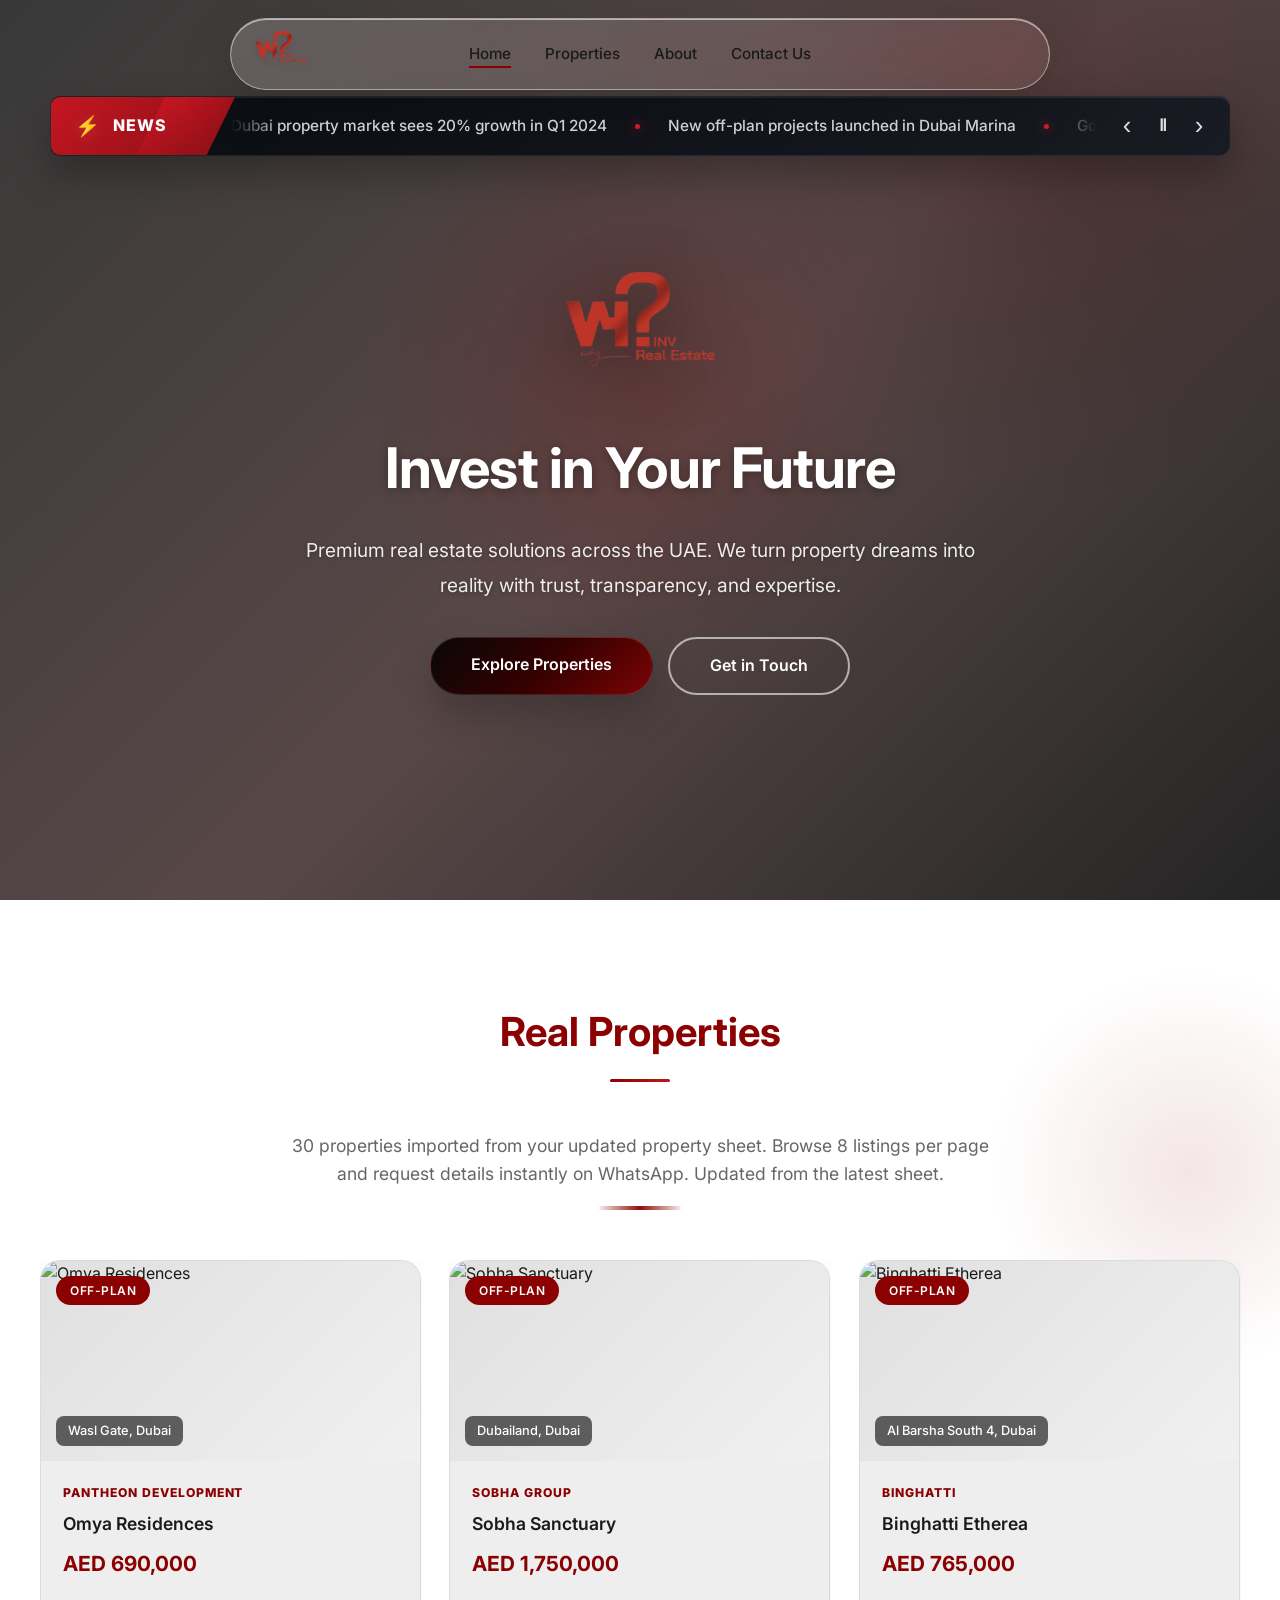
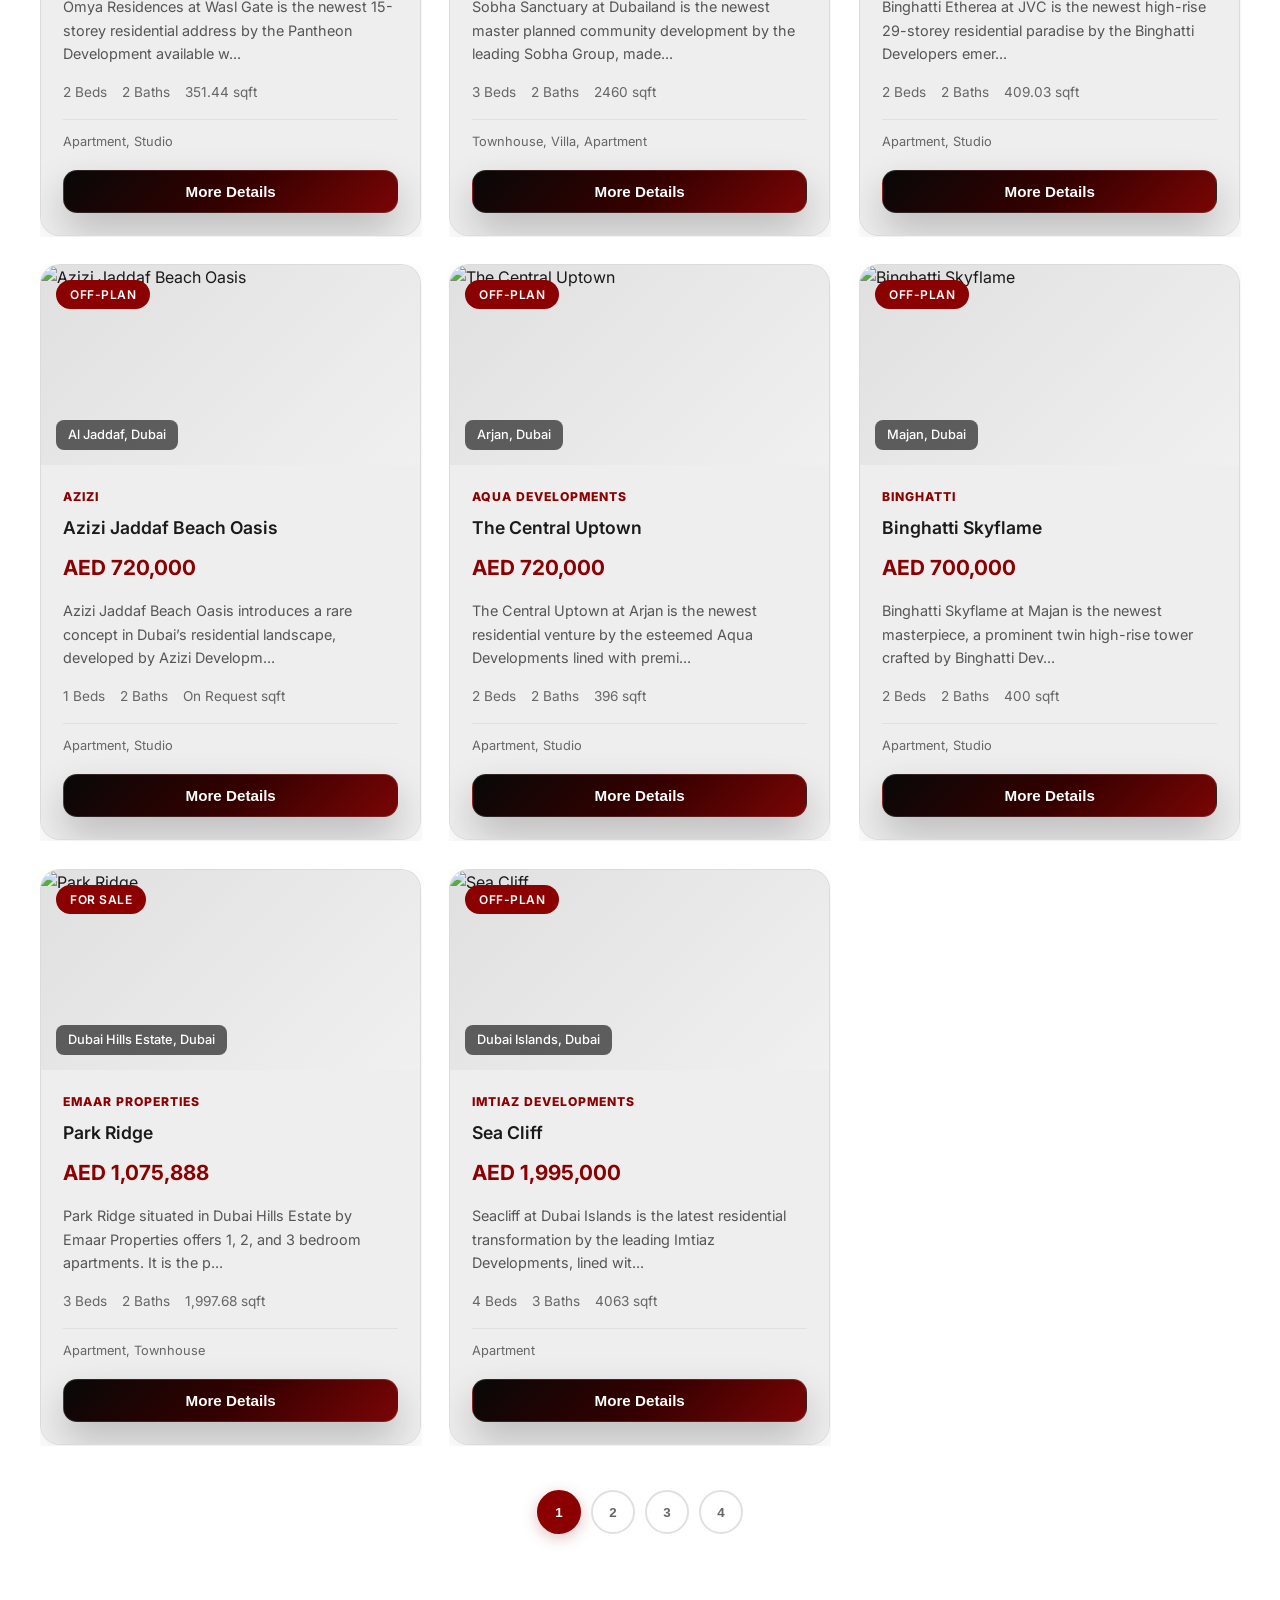
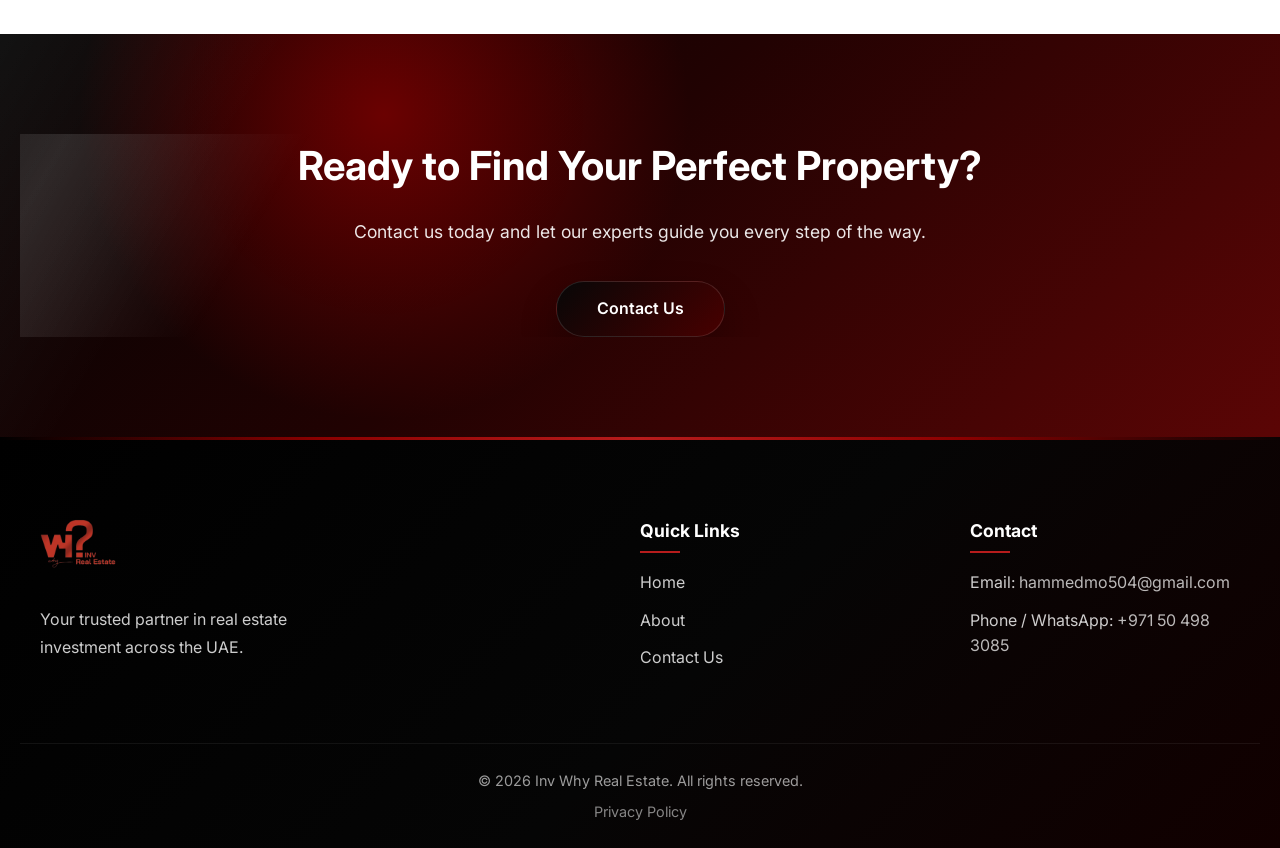
==== index.html @ f4a64eec "Add files via upload" ====
<!DOCTYPE html>
<html lang="en">
<head>
    <meta charset="UTF-8">
    <meta name="viewport" content="width=device-width, initial-scale=1.0">
    <title>Inv Why Real Estate | Home</title>
    <link rel="stylesheet" href="./style.css">
<link href="https://fonts.googleapis.com/css2?family=Inter:wght@300;400;500;600;700&display=swap" rel="stylesheet">
    <link rel="manifest" href="./manifest.json">
    <meta name="theme-color" content="#000000">
    <link rel="apple-touch-icon" href="./icon-192.png">
</head>
<body>
    <nav class="navbar">
        <div class="nav-container">
            <a href="./index.html" class="nav-logo">
                <img src="./logo.png" alt="Inv Why Real Estate Logo">
            </a>
            <ul class="nav-links">
                <li><a href="./index.html" class="active">Home</a></li>
                <li><a href="./index.html#offplan">Properties</a></li>
                <li><a href="./about.html">About</a></li>
                <li><a href="./contact.html">Contact Us</a></li>
            </ul>
            <div class="hamburger">
                <span></span>
                <span></span>
                <span></span>
            </div>
        </div>
    </nav>

    <div class="news-strip-wrap" aria-label="Dubai real estate news ticker">
        <div class="news-strip" data-news-strip>
            <div class="news-label">
                <span class="news-bolt" aria-hidden="true">⚡</span>
                <span>NEWS</span>
            </div>
            <div class="news-track-viewport">
                <div class="news-track" data-news-track>
                    <span>Dubai property market sees 20% growth in Q1 2024</span>
                    <span>New off-plan projects launched in Dubai Marina</span>
                    <span>Golden Visa updates announced by UAE government</span>
                    <span>Waterfront residences remain popular with investors</span>
                </div>
            </div>
            <div class="news-controls" aria-label="News ticker controls">
                <button type="button" class="news-control" data-news-prev aria-label="Previous news">‹</button>
                <button type="button" class="news-control" data-news-toggle aria-label="Pause news">Ⅱ</button>
                <button type="button" class="news-control" data-news-next aria-label="Next news">›</button>
            </div>
        </div>
    </div>

    <main>
        <!-- Hero with Background Image -->
        <section class="hero">
            <div class="hero-overlay"></div>
            <div class="hero-content home-reveal">
                <img src="./logo.png" alt="Inv Why Real Estate" class="hero-logo">
                <h1 class="hero-title-animated">Invest in Your Future</h1>
                <p class="hero-copy-animated">Premium real estate solutions across the UAE. We turn property dreams into reality with trust, transparency, and expertise.</p>
                <div class="hero-btns hero-btns-animated">
                    <a href="./index.html#offplan" class="btn-primary">Explore Properties</a>
                    <a href="./contact.html" class="btn-outline">Get in Touch</a>
                </div>
            </div>
        </section>

        <!-- Real Properties Section -->
        <section class="offplan" id="offplan">
            <div class="container">
                <div class="section-header home-reveal">
                    <h2 class="section-title">Real Properties</h2>
                    <p>30 properties imported from your updated property sheet. Browse 8 listings per page and request details instantly on WhatsApp.</p>
                </div>
                <div class="offplan-grid home-reveal" id="offplanGrid">
                    <!-- Generated by JS -->
                </div>
                <div class="property-pagination home-reveal" id="propertyPagination" aria-label="Property pagination"></div>
            </div>
        </section>

        <!-- CTA -->
        <section class="cta home-reveal">
            <div class="container">
                <h2>Ready to Find Your Perfect Property?</h2>
                <p>Contact us today and let our experts guide you every step of the way.</p>
                <a href="./contact.html" class="btn-primary">Contact Us</a>
            </div>
        </section>
    </main>

    <footer>
        <div class="footer-container">
            <div class="footer-brand">
                <img src="./logo.png" alt="Inv Why Real Estate" class="footer-logo">
                <p>Your trusted partner in real estate investment across the UAE.</p>
            </div>
            <div class="footer-links">
                <h4>Quick Links</h4>
                <ul>
                    <li><a href="./index.html">Home</a></li>
                    <li><a href="./about.html">About</a></li>
                    <li><a href="./contact.html">Contact Us</a></li>
                </ul>
            </div>
            <div class="footer-contact">
                <h4>Contact</h4>
                <p>Email: <a href="mailto:hammedmo504@gmail.com">hammedmo504@gmail.com</a></p>
                <p>Phone / WhatsApp: <a href="https://wa.me/971504983085" target="_blank">+971 50 498 3085</a></p>
            </div>
        </div>
        <div class="footer-bottom">
            <p>&copy; 2026 Inv Why Real Estate. All rights reserved.</p>
            <p class="footer-privacy"><a href="./privacy.html">Privacy Policy</a></p>
        </div>
    </footer>

    <script src="./script.js"></script>

<script>
  window.addEventListener("load", async () => {
    if ("serviceWorker" in navigator) {
      try {
        const reg = await navigator.serviceWorker.register("./service-worker.js");
        if (reg && reg.update) await reg.update();
      } catch (error) {
        console.warn("Service worker update failed:", error);
      }
    }
  });
</script>

</body>
</html>
---- style.css ----
/* ==================== RESET & BASE ==================== */
* {
    margin: 0;
    padding: 0;
    box-sizing: border-box;
}

:root {
    --dark-red: #8B0000;
    --deep-red: #4a0000;
    --light-red: #b71c1c;
    --white: #ffffff;
    --off-white: #f8f9fa;
    --black: #000000;
    --gray: #666666;
    --light-gray: #e0e0e0;
}

html {
    scroll-behavior: smooth;
}

body {
    font-family: 'Inter', -apple-system, BlinkMacSystemFont, 'Segoe UI', Roboto, sans-serif;
    background-color: var(--white);
    color: #1a1a1a;
    line-height: 1.6;
    overflow-x: hidden;
}

a {
    text-decoration: none;
    color: inherit;
    transition: all 0.3s ease;
}

ul {
    list-style: none;
}

img {
    max-width: 100%;
    height: auto;
}

.container {
    max-width: 1200px;
    margin: 0 auto;
    padding: 0 20px;
}

.section-title {
    text-align: center;
    font-size: 2.5rem;
    color: var(--dark-red);
    margin-bottom: 50px;
    position: relative;
}

.section-title::after {
    content: '';
    display: block;
    width: 60px;
    height: 3px;
    background: linear-gradient(90deg, var(--dark-red), var(--light-red));
    margin: 15px auto 0;
    border-radius: 2px;
}

/* ==================== LIQUID GLASS NAVBAR (NEUTRAL) ==================== */
.navbar {
    position: fixed;
    top: 20px;
    left: 50%;
    transform: translateX(-50%);
    width: calc(100% - 40px);
    max-width: 1080px;
    z-index: 1000;
    background: rgba(255, 255, 255, 0.15);
    backdrop-filter: blur(24px) saturate(180%);
    -webkit-backdrop-filter: blur(24px) saturate(180%);
    border-radius: 40px;
    border: 1px solid rgba(255, 255, 255, 0.35);
    box-shadow: 0 8px 32px rgba(0, 0, 0, 0.08), 
                inset 0 1px 0 rgba(255, 255, 255, 0.45);
    padding: 12px 30px;
    transition: all 0.3s ease;
}

.navbar.scrolled {
    background: rgba(255, 255, 255, 0.85);
    box-shadow: 0 8px 32px rgba(0, 0, 0, 0.12);
    border-color: rgba(255, 255, 255, 0.6);
}

.nav-container {
    display: grid;
    grid-template-columns: 1fr auto 1fr;
    align-items: center;
    gap: 24px;
}

.nav-logo {
    justify-self: start;
}

.nav-logo img {
    height: 45px;
    width: auto;
    filter: drop-shadow(0 2px 4px rgba(0,0,0,0.1));
}

.nav-links {
    display: flex;
    gap: 30px;
    align-items: center;
    justify-self: center;
}

.nav-links a {
    font-weight: 500;
    font-size: 0.95rem;
    color: #1a1a1a;
    position: relative;
    padding: 5px 0;
}

.nav-links a::after {
    content: '';
    position: absolute;
    bottom: 0;
    left: 0;
    width: 0;
    height: 2px;
    background: var(--dark-red);
    transition: width 0.3s ease;
}

.nav-links a:hover::after,
.nav-links a.active::after {
    width: 100%;
}

.hamburger {
    display: none;
    flex-direction: column;
    cursor: pointer;
    gap: 5px;
    justify-self: end;
}

.hamburger span {
    width: 25px;
    height: 2px;
    background: #1a1a1a;
    border-radius: 2px;
    transition: all 0.3s ease;
}

/* ==================== HERO WITH IMAGE ==================== */
.hero {
    min-height: 100vh;
    display: flex;
    align-items: center;
    justify-content: center;
    text-align: center;
    background: url('https://images.unsplash.com/photo-1600596542815-ffad4c1539a9?w=1920&q=80') center/cover no-repeat;
    padding: 120px 20px 60px;
    position: relative;
    overflow: hidden;
}

.hero-overlay {
    position: absolute;
    top: 0;
    left: 0;
    right: 0;
    bottom: 0;
    background: linear-gradient(135deg, rgba(0,0,0,0.6) 0%, rgba(74,0,0,0.5) 100%);
    z-index: 1;
}

.hero-content {
    position: relative;
    z-index: 2;
    max-width: 700px;
}

.hero-logo {
    height: 120px;
    margin-bottom: 30px;
    filter: drop-shadow(0 10px 30px rgba(0,0,0,0.4));
}

.hero h1 {
    font-size: 3.5rem;
    font-weight: 700;
    color: var(--white);
    margin-bottom: 20px;
    letter-spacing: -1px;
    text-shadow: 0 2px 10px rgba(0,0,0,0.3);
}

.hero p {
    font-size: 1.2rem;
    color: rgba(255,255,255,0.9);
    margin-bottom: 35px;
    line-height: 1.8;
    text-shadow: 0 1px 4px rgba(0,0,0,0.3);
}

.hero-btns {
    display: flex;
    gap: 15px;
    justify-content: center;
    flex-wrap: wrap;
}

/* ==================== BUTTONS ==================== */
.btn-primary {
    display: inline-block;
    padding: 14px 40px;
    background: linear-gradient(135deg, var(--dark-red) 0%, var(--light-red) 100%);
    color: var(--white);
    font-weight: 600;
    border-radius: 50px;
    border: none;
    cursor: pointer;
    font-size: 1rem;
    box-shadow: 0 4px 20px rgba(139, 0, 0, 0.3);
    transition: all 0.3s ease;
}

.btn-primary:hover {
    transform: translateY(-2px);
    box-shadow: 0 8px 30px rgba(139, 0, 0, 0.4);
}

.btn-outline {
    display: inline-block;
    padding: 14px 40px;
    background: transparent;
    color: var(--white);
    font-weight: 600;
    border-radius: 50px;
    border: 2px solid rgba(255,255,255,0.6);
    cursor: pointer;
    font-size: 1rem;
    transition: all 0.3s ease;
}

.btn-outline:hover {
    background: rgba(255,255,255,0.15);
    border-color: var(--white);
    transform: translateY(-2px);
}

.btn-whatsapp {
    display: inline-flex;
    align-items: center;
    gap: 10px;
    padding: 14px 35px;
    background: #25D366;
    color: var(--white);
    font-weight: 600;
    border-radius: 50px;
    margin-top: 20px;
    box-shadow: 0 4px 15px rgba(37, 211, 102, 0.3);
    transition: all 0.3s ease;
}

.btn-whatsapp:hover {
    transform: translateY(-2px);
    box-shadow: 0 8px 25px rgba(37, 211, 102, 0.4);
}

/* ==================== MODERN EXPERIENCE ==================== */
.modern-experience {
    padding: 110px 20px;
    background: radial-gradient(circle at top left, rgba(183, 28, 28, 0.14), transparent 32%),
                linear-gradient(135deg, #050505 0%, #111111 46%, #220000 100%);
    color: var(--white);
    position: relative;
    overflow: hidden;
}

.modern-experience::before {
    content: '';
    position: absolute;
    inset: 0;
    background: linear-gradient(120deg, rgba(255,255,255,0.08), transparent 35%, rgba(183,28,28,0.12));
    pointer-events: none;
    /* The news bar is page-positioned, so it scrolls away instead of moving with the fixed navbar. */
}


.experience-layout {
    position: relative;
    z-index: 1;
    display: grid;
    grid-template-columns: 0.9fr 1.1fr;
    gap: 60px;
    align-items: center;
}

.eyebrow {
    display: inline-flex;
    padding: 8px 16px;
    border: 1px solid rgba(255,255,255,0.18);
    border-radius: 999px;
    color: #ffb3b3;
    font-size: 0.8rem;
    font-weight: 700;
    letter-spacing: 0.12em;
    text-transform: uppercase;
    margin-bottom: 22px;
    background: rgba(255,255,255,0.06);
}

.experience-copy h2 {
    font-size: clamp(2.2rem, 5vw, 4.4rem);
    line-height: 1.02;
    letter-spacing: -0.05em;
    margin-bottom: 24px;
}

.experience-copy p {
    color: rgba(255,255,255,0.74);
    font-size: 1.08rem;
    line-height: 1.9;
    max-width: 540px;
    margin-bottom: 32px;
}

.experience-actions {
    display: flex;
    gap: 14px;
    flex-wrap: wrap;
}

.btn-dark-outline {
    display: inline-block;
    padding: 14px 36px;
    border: 1px solid rgba(255,255,255,0.3);
    border-radius: 50px;
    color: var(--white);
    font-weight: 700;
    background: rgba(255,255,255,0.06);
    backdrop-filter: blur(12px);
}

.btn-dark-outline:hover {
    background: rgba(255,255,255,0.14);
    transform: translateY(-2px);
}

.experience-panel {
    display: grid;
    gap: 18px;
}

.glass-card {
    border: 1px solid rgba(255,255,255,0.14);
    background: rgba(255,255,255,0.08);
    box-shadow: 0 30px 80px rgba(0,0,0,0.35);
    backdrop-filter: blur(22px);
    -webkit-backdrop-filter: blur(22px);
}

.main-card {
    min-height: 300px;
    border-radius: 34px;
    padding: 42px;
    display: flex;
    flex-direction: column;
    justify-content: flex-end;
    background-image: linear-gradient(180deg, rgba(0,0,0,0.1), rgba(0,0,0,0.72)),
                      url('https://images.unsplash.com/photo-1600607687939-ce8a6c25118c?w=1200&q=80');
    background-size: cover;
    background-position: center;
    overflow: hidden;
}

.card-label {
    align-self: flex-start;
    padding: 7px 13px;
    border-radius: 999px;
    background: rgba(139,0,0,0.82);
    color: var(--white);
    font-size: 0.75rem;
    font-weight: 800;
    text-transform: uppercase;
    letter-spacing: 0.08em;
    margin-bottom: 18px;
}

.main-card h3 {
    font-size: 2rem;
    line-height: 1.15;
    margin-bottom: 12px;
}

.main-card p {
    color: rgba(255,255,255,0.78);
    max-width: 520px;
}

.experience-mini-grid {
    display: grid;
    grid-template-columns: repeat(2, 1fr);
    gap: 18px;
}

.mini-card {
    border-radius: 24px;
    padding: 26px;
    min-height: 135px;
}

.mini-card span {
    color: #ff9b9b;
    font-weight: 800;
    font-size: 0.85rem;
}

.mini-card h4 {
    margin-top: 18px;
    font-size: 1.12rem;
    line-height: 1.35;
}

/* ==================== OFF-PLAN PROPERTIES ==================== */
.offplan {
    padding: 100px 20px;
    background: var(--white);
}

.section-header {
    text-align: center;
    max-width: 700px;
    margin: 0 auto 50px;
}

.section-header p {
    color: var(--gray);
    font-size: 1.1rem;
    margin-top: 15px;
}

.offplan-filters {
    display: flex;
    justify-content: center;
    gap: 12px;
    margin-bottom: 50px;
    flex-wrap: wrap;
}

.filter-btn {
    padding: 10px 24px;
    border: 2px solid var(--light-gray);
    background: var(--white);
    border-radius: 50px;
    font-weight: 500;
    cursor: pointer;
    transition: all 0.3s ease;
    font-family: inherit;
    font-size: 0.95rem;
    color: var(--gray);
}

.filter-btn:hover,
.filter-btn.active {
    background: var(--dark-red);
    border-color: var(--dark-red);
    color: var(--white);
    box-shadow: 0 4px 15px rgba(139, 0, 0, 0.2);
}

.offplan-grid {
    display: grid;
    grid-template-columns: repeat(auto-fill, minmax(300px, 1fr));
    gap: 30px;
}

.property-card {
    background: var(--white);
    border-radius: 20px;
    overflow: hidden;
    border: 1px solid rgba(0,0,0,0.06);
    box-shadow: 0 4px 20px rgba(0,0,0,0.04);
    transition: all 0.3s ease;
    display: flex;
    flex-direction: column;
}

.property-card:hover {
    transform: translateY(-6px);
    box-shadow: 0 20px 40px rgba(0,0,0,0.1);
}

.property-image {
    height: 200px;
    background: linear-gradient(135deg, #e0e0e0 0%, #f0f0f0 100%);
    position: relative;
    overflow: hidden;
}

.property-image img {
    width: 100%;
    height: 100%;
    object-fit: cover;
    transition: transform 0.5s ease;
}

.property-card:hover .property-image img {
    transform: scale(1.05);
}

.property-badge {
    position: absolute;
    top: 15px;
    left: 15px;
    background: var(--dark-red);
    color: var(--white);
    padding: 5px 14px;
    border-radius: 50px;
    font-size: 0.75rem;
    font-weight: 600;
    text-transform: uppercase;
    letter-spacing: 0.5px;
}

.property-location {
    position: absolute;
    bottom: 15px;
    left: 15px;
    background: rgba(0,0,0,0.6);
    color: var(--white);
    padding: 5px 12px;
    border-radius: 8px;
    font-size: 0.8rem;
    font-weight: 500;
    backdrop-filter: blur(4px);
}

.property-info {
    padding: 22px;
    flex: 1;
    display: flex;
    flex-direction: column;
}

.property-info h3 {
    font-size: 1.1rem;
    color: #1a1a1a;
    margin-bottom: 8px;
    font-weight: 600;
}

.property-price {
    font-size: 1.3rem;
    font-weight: 700;
    color: var(--dark-red);
    margin-bottom: 15px;
}

.property-meta {
    display: flex;
    gap: 15px;
    margin-bottom: 15px;
    font-size: 0.85rem;
    color: var(--gray);
}

.property-meta span {
    display: flex;
    align-items: center;
    gap: 4px;
}

.property-completion {
    font-size: 0.8rem;
    color: var(--gray);
    margin-top: auto;
    padding-top: 12px;
    border-top: 1px solid var(--light-gray);
}


.property-details-btn {
    display: inline-flex;
    align-items: center;
    justify-content: center;
    width: 100%;
    margin-top: 18px;
    padding: 12px 18px;
    border-radius: 14px;
    background: linear-gradient(135deg, var(--dark-red) 0%, var(--light-red) 100%);
    color: var(--white);
    font-weight: 700;
    font-size: 0.95rem;
    box-shadow: 0 8px 22px rgba(139, 0, 0, 0.18);
}

.property-details-btn:hover {
    transform: translateY(-2px);
    box-shadow: 0 12px 28px rgba(139, 0, 0, 0.28);
}

/* ==================== TESTIMONIALS ==================== */
.testimonials {
    padding: 100px 20px;
    background: linear-gradient(180deg, #fff5f5 0%, var(--white) 100%);
}

.testimonials-grid {
    display: grid;
    grid-template-columns: repeat(auto-fit, minmax(300px, 1fr));
    gap: 30px;
}

.testimonial-card {
    background: var(--white);
    padding: 35px;
    border-radius: 20px;
    box-shadow: 0 4px 20px rgba(0,0,0,0.04);
    border: 1px solid rgba(0,0,0,0.04);
    transition: all 0.3s ease;
}

.testimonial-card:hover {
    transform: translateY(-4px);
    box-shadow: 0 15px 35px rgba(0,0,0,0.08);
}

.stars {
    color: #ffc107;
    font-size: 1.2rem;
    margin-bottom: 15px;
    letter-spacing: 2px;
}

.testimonial-card > p {
    color: var(--gray);
    font-size: 0.95rem;
    line-height: 1.8;
    margin-bottom: 20px;
    font-style: italic;
}

.testimonial-author {
    display: flex;
    flex-direction: column;
}

.testimonial-author strong {
    color: #1a1a1a;
    font-size: 1rem;
}

.testimonial-author span {
    color: var(--gray);
    font-size: 0.85rem;
}

/* ==================== FAQ ==================== */
.faq {
    padding: 100px 20px;
    background: var(--off-white);
}

.faq-list {
    max-width: 800px;
    margin: 0 auto;
}

.faq-item {
    background: var(--white);
    border-radius: 16px;
    margin-bottom: 15px;
    overflow: hidden;
    box-shadow: 0 2px 10px rgba(0,0,0,0.03);
    border: 1px solid rgba(0,0,0,0.04);
}

.faq-question {
    padding: 22px 28px;
    display: flex;
    justify-content: space-between;
    align-items: center;
    cursor: pointer;
    font-weight: 600;
    color: #1a1a1a;
    font-size: 1.05rem;
    transition: all 0.3s ease;
}

.faq-question:hover {
    color: var(--dark-red);
}

.faq-icon {
    font-size: 1.4rem;
    color: var(--dark-red);
    transition: transform 0.3s ease;
    font-weight: 300;
}

.faq-item.active .faq-icon {
    transform: rotate(45deg);
}

.faq-answer {
    max-height: 0;
    overflow: hidden;
    transition: max-height 0.4s ease, padding 0.4s ease;
    padding: 0 28px;
}

.faq-item.active .faq-answer {
    max-height: 300px;
    padding: 0 28px 22px;
}

.faq-answer p {
    color: var(--gray);
    line-height: 1.8;
    font-size: 0.95rem;
}

/* ==================== CTA ==================== */
.cta {
    padding: 100px 20px;
    background: linear-gradient(135deg, var(--dark-red) 0%, var(--deep-red) 100%);
    text-align: center;
    color: var(--white);
}

.cta h2 {
    font-size: 2.5rem;
    margin-bottom: 20px;
}

.cta p {
    font-size: 1.1rem;
    opacity: 0.9;
    margin-bottom: 35px;
}

.cta .btn-primary {
    background: var(--white);
    color: var(--dark-red);
    box-shadow: 0 4px 20px rgba(0, 0, 0, 0.2);
}

.cta .btn-primary:hover {
    background: var(--off-white);
}

/* ==================== PAGE HEADER ==================== */
.page-header {
    padding: 160px 20px 80px;
    text-align: center;
    background: linear-gradient(135deg, var(--white) 0%, #fff5f5 100%);
}

.page-header h1 {
    font-size: 3rem;
    color: var(--dark-red);
    margin-bottom: 15px;
}

.page-header p {
    font-size: 1.2rem;
    color: var(--gray);
}

/* ==================== ABOUT ==================== */
.about-content {
    padding: 80px 20px;
}

.about-grid {
    display: grid;
    grid-template-columns: 1fr 1fr;
    gap: 60px;
    align-items: center;
    margin-bottom: 80px;
}

.about-text h2 {
    font-size: 2rem;
    color: var(--dark-red);
    margin-bottom: 25px;
}

.about-text p {
    color: var(--gray);
    margin-bottom: 20px;
    line-height: 1.8;
}

.placeholder-img {
    width: 100%;
    height: 350px;
    background: linear-gradient(135deg, #fff5f5 0%, #ffe0e0 100%);
    border-radius: 24px;
    display: flex;
    align-items: center;
    justify-content: center;
    font-size: 5rem;
    border: 2px dashed rgba(139, 0, 0, 0.2);
}

.values {
    padding-top: 40px;
}

.values h2 {
    text-align: center;
    font-size: 2rem;
    color: var(--dark-red);
    margin-bottom: 50px;
}

.value-card {
    background: var(--off-white);
    padding: 35px;
    border-radius: 20px;
    text-align: center;
    border-left: 4px solid var(--dark-red);
}

.value-card h3 {
    color: var(--dark-red);
    margin-bottom: 15px;
    font-size: 1.2rem;
}

.value-card p {
    color: var(--gray);
    font-size: 0.95rem;
}

/* ==================== PRIVACY ==================== */
.privacy-content {
    padding: 60px 20px 100px;
}

.policy-box {
    max-width: 800px;
    margin: 0 auto;
    background: var(--off-white);
    padding: 50px;
    border-radius: 24px;
}

.policy-box h2 {
    font-size: 1.4rem;
    color: var(--dark-red);
    margin: 35px 0 15px;
}

.policy-box h2:first-child {
    margin-top: 0;
}

.policy-box p {
    color: var(--gray);
    margin-bottom: 15px;
    line-height: 1.8;
}

.policy-box ul {
    margin: 15px 0 20px 25px;
    list-style: disc;
    color: var(--gray);
}

.policy-box ul li {
    margin-bottom: 10px;
}

.policy-box a {
    color: var(--dark-red);
    font-weight: 500;
    text-decoration: underline;
}

/* ==================== CONTACT ==================== */
.contact-section {
    padding: 60px 20px 100px;
}

.contact-grid {
    display: grid;
    grid-template-columns: 1fr 1fr;
    gap: 60px;
    max-width: 1000px;
    margin: 0 auto;
}

.contact-info h2 {
    font-size: 2rem;
    color: var(--dark-red);
    margin-bottom: 20px;
}

.contact-info > p {
    color: var(--gray);
    margin-bottom: 40px;
    line-height: 1.8;
}

.contact-detail {
    display: flex;
    align-items: center;
    gap: 20px;
    margin-bottom: 30px;
}

.contact-icon {
    width: 55px;
    height: 55px;
    background: linear-gradient(135deg, #fff5f5 0%, #ffe0e0 100%);
    border-radius: 16px;
    display: flex;
    align-items: center;
    justify-content: center;
    font-size: 1.5rem;
    flex-shrink: 0;
}

.contact-detail h4 {
    font-size: 1rem;
    color: var(--dark-red);
    margin-bottom: 5px;
}

.contact-detail a {
    color: var(--gray);
    font-size: 0.95rem;
}

.contact-detail a:hover {
    color: var(--dark-red);
}

.contact-form-wrapper {
    background: var(--off-white);
    padding: 40px;
    border-radius: 24px;
}

.contact-form h3 {
    font-size: 1.5rem;
    color: var(--dark-red);
    margin-bottom: 30px;
}

.form-group {
    margin-bottom: 25px;
}

.form-group label {
    display: block;
    font-size: 0.9rem;
    font-weight: 500;
    color: var(--dark-red);
    margin-bottom: 8px;
}

.form-group input,
.form-group textarea {
    width: 100%;
    padding: 14px 18px;
    border: 2px solid var(--light-gray);
    border-radius: 12px;
    font-family: inherit;
    font-size: 1rem;
    background: var(--white);
    transition: all 0.3s ease;
}

.form-group input:focus,
.form-group textarea:focus {
    outline: none;
    border-color: var(--dark-red);
    box-shadow: 0 0 0 4px rgba(139, 0, 0, 0.08);
}

/* ==================== FOOTER ==================== */
footer {
    background: linear-gradient(135deg, #000000 0%, #050505 55%, #120000 100%);
    color: var(--white);
    padding: 80px 20px 0;
    position: relative;
    overflow: hidden;
}

footer::before {
    content: '';
    position: absolute;
    top: 0;
    left: 0;
    right: 0;
    height: 3px;
    background: linear-gradient(90deg, transparent, var(--dark-red), var(--light-red), var(--dark-red), transparent);
}

.footer-container {
    max-width: 1200px;
    margin: 0 auto;
    display: grid;
    grid-template-columns: 2fr 1fr 1fr;
    gap: 60px;
    padding-bottom: 60px;
}

.footer-brand .footer-logo {
    height: 60px;
    margin-bottom: 20px;
    /* No filter - keeps original logo colors */
}

.footer-brand p {
    opacity: 0.8;
    line-height: 1.8;
    max-width: 300px;
}

.footer-links h4,
.footer-contact h4 {
    font-size: 1.1rem;
    margin-bottom: 25px;
    color: var(--white);
    position: relative;
    display: inline-block;
}

.footer-links h4::after,
.footer-contact h4::after {
    content: '';
    position: absolute;
    bottom: -8px;
    left: 0;
    width: 40px;
    height: 2px;
    background: var(--light-red);
}

.footer-links ul li {
    margin-bottom: 12px;
}

.footer-links ul li a {
    opacity: 0.8;
    transition: all 0.3s ease;
}

.footer-links ul li a:hover {
    opacity: 1;
    color: #ff6b6b;
    padding-left: 5px;
}

.footer-contact p {
    margin-bottom: 12px;
    opacity: 0.8;
}

.footer-contact a {
    opacity: 0.9;
    transition: all 0.3s ease;
}

.footer-contact a:hover {
    opacity: 1;
    color: #ff6b6b;
}

.footer-bottom {
    border-top: 1px solid rgba(255, 255, 255, 0.1);
    padding: 25px 20px;
    text-align: center;
    opacity: 0.6;
    font-size: 0.9rem;
}

/* ==================== RESPONSIVE ==================== */
@media (max-width: 768px) {
    .nav-container {
        grid-template-columns: 1fr auto;
    }

    .nav-logo {
        justify-self: start;
    }

    .nav-links {
        position: fixed;
        top: 90px;
        left: 50%;
        transform: translateX(-50%) translateY(-20px) scale(0.96);
        width: calc(100% - 40px);
        max-width: 420px;
        background: linear-gradient(145deg, rgba(255, 255, 255, 0.22), rgba(255, 255, 255, 0.08));
        backdrop-filter: blur(28px) saturate(190%);
        -webkit-backdrop-filter: blur(28px) saturate(190%);
        flex-direction: column;
        padding: 24px;
        border-radius: 28px;
        border: 1px solid rgba(255, 255, 255, 0.38);
        opacity: 0;
        pointer-events: none;
        transition: opacity 0.35s ease, transform 0.35s ease;
        box-shadow: 0 24px 70px rgba(0,0,0,0.22),
                    inset 0 1px 0 rgba(255,255,255,0.55),
                    inset 0 -20px 45px rgba(139,0,0,0.08);
        overflow: hidden;
    }

    .nav-links::before {
        content: '';
        position: absolute;
        inset: 0;
        background:
            radial-gradient(circle at 18% 0%, rgba(255,255,255,0.55), transparent 34%),
            radial-gradient(circle at 90% 100%, rgba(139,0,0,0.18), transparent 42%);
        pointer-events: none;
    }

    .nav-links.active {
        opacity: 1;
        pointer-events: all;
        transform: translateX(-50%) translateY(0) scale(1);
    }

    .nav-links a {
        width: 100%;
        padding: 14px 18px;
        border-radius: 18px;
        color: #111111 !important;
        font-size: 1.05rem;
        text-align: center;
        background: rgba(255,255,255,0.32);
        border: 1px solid rgba(255,255,255,0.42);
        box-shadow: inset 0 1px 0 rgba(255,255,255,0.35);
    }

    .nav-links a:hover,
    .nav-links a.active {
        background: rgba(139,0,0,0.82);
        color: #ffffff !important;
        border-color: rgba(255,255,255,0.2);
    }

    .nav-links a::after {
        display: none;
    }

    .hamburger {
        display: flex;
    }

    .hamburger.active span:nth-child(1) {
        transform: rotate(45deg) translate(5px, 5px);
    }

    .hamburger.active span:nth-child(2) {
        opacity: 0;
    }

    .hamburger.active span:nth-child(3) {
        transform: rotate(-45deg) translate(5px, -5px);
    }

    .hero h1 {
        font-size: 2.2rem;
    }


    .about-grid,
    .contact-grid {
        grid-template-columns: 1fr;
    }

    .footer-container {
        grid-template-columns: 1fr;
        gap: 40px;
        text-align: center;
    }

    .footer-brand p {
        max-width: 100%;
    }

    .page-header h1 {
        font-size: 2rem;
    }

    .offplan-grid {
        grid-template-columns: 1fr;
    }

    .section-title {
        font-size: 2rem;
    }
}

@media (max-width: 480px) {

    .hero-btns {
        flex-direction: column;
        align-items: center;
    }

    .btn-primary, .btn-outline {
        width: 100%;
        max-width: 280px;
    }
}

/* ==================== UPDATED PAGE HERO IMAGES ==================== */
.page-hero {
    position: relative;
    overflow: hidden;
    padding: 180px 20px 100px;
    background-size: cover;
    background-position: center;
    color: var(--white);
}

.page-hero.about-hero {
    background-image: url('https://images.unsplash.com/photo-1486406146926-c627a92ad1ab?w=1920&q=80');
}

.page-hero.contact-hero {
    background-image: url('https://images.unsplash.com/photo-1497366811353-6870744d04b2?w=1920&q=80');
}

.page-hero.privacy-hero {
    background-image: url('https://images.unsplash.com/photo-1560518883-ce09059eeffa?w=1920&q=80');
}

.page-hero-overlay {
    position: absolute;
    inset: 0;
    background: linear-gradient(135deg, rgba(0,0,0,0.72) 0%, rgba(74,0,0,0.62) 100%);
    z-index: 1;
}

.page-hero-content {
    position: relative;
    z-index: 2;
}

.page-hero h1,
.page-hero p {
    color: var(--white);
    text-shadow: 0 2px 10px rgba(0,0,0,0.35);
}

/* ==================== PROPERTY PAGINATION ==================== */
.property-pagination {
    display: flex;
    justify-content: center;
    gap: 10px;
    flex-wrap: wrap;
    margin-top: 45px;
}

.page-btn {
    width: 44px;
    height: 44px;
    border: 2px solid var(--light-gray);
    background: var(--white);
    border-radius: 50%;
    color: var(--gray);
    font-weight: 700;
    cursor: pointer;
    transition: all 0.3s ease;
}

.page-btn:hover,
.page-btn.active {
    background: var(--dark-red);
    border-color: var(--dark-red);
    color: var(--white);
    box-shadow: 0 4px 15px rgba(139, 0, 0, 0.25);
}

.footer-bottom .footer-privacy {
    margin-top: 8px;
}

.footer-bottom .footer-privacy a {
    color: var(--white);
    opacity: 0.85;
    text-decoration: underline;
}

.footer-bottom .footer-privacy a:hover {
    opacity: 1;
    color: #ff6b6b;
}

/* Modern experience responsive refinements */
@media (max-width: 900px) {
    .experience-layout {
        grid-template-columns: 1fr;
    }
}

@media (max-width: 768px) {
    .modern-experience {
        padding: 80px 20px;
    }

    .experience-mini-grid {
        grid-template-columns: 1fr;
    }

    .main-card {
        min-height: 260px;
        padding: 30px;
    }
}


/* ==================== REQUESTED ENHANCEMENTS ==================== */
/* Darker property buttons */
.property-details-btn {
    background: linear-gradient(135deg, #050505 0%, #520000 55%, #8B0000 100%);
    border: 1px solid rgba(139, 0, 0, 0.45);
    box-shadow: 0 12px 28px rgba(0, 0, 0, 0.18);
}

.property-details-btn:hover {
    background: linear-gradient(135deg, #000000 0%, #300000 45%, #6d0000 100%);
    box-shadow: 0 18px 38px rgba(0, 0, 0, 0.28);
}

/* Darker red CTA */
.cta {
    background: radial-gradient(circle at 50% 0%, rgba(183, 28, 28, 0.28), transparent 42%),
                linear-gradient(135deg, #050000 0%, #240000 45%, #5c0000 100%);
    position: relative;
    overflow: hidden;
}

.cta::before {
    content: '';
    position: absolute;
    inset: 0;
    background: linear-gradient(120deg, transparent 0%, rgba(255,255,255,0.07) 48%, transparent 70%);
    transform: translateX(-60%);
    animation: ctaShine 7s ease-in-out infinite;
}

.cta .container {
    position: relative;
    z-index: 1;
}

.cta .btn-primary {
    background: linear-gradient(135deg, #000000 0%, #6d0000 100%);
    color: var(--white);
    border: 1px solid rgba(255,255,255,0.18);
}

.cta .btn-primary:hover {
    background: linear-gradient(135deg, #140000 0%, #8B0000 100%);
}

@keyframes ctaShine {
    0%, 70%, 100% { transform: translateX(-65%); }
    85% { transform: translateX(65%); }
}

/* Footer links without underline */
.footer-links a,
.footer-contact a,
.footer-bottom a,
.footer-bottom .footer-privacy a {
    text-decoration: none !important;
}

/* Enhanced about page */
.about-enhanced {
    padding: 95px 20px 110px;
    background: linear-gradient(180deg, #ffffff 0%, #fff7f7 48%, #ffffff 100%);
}

.about-intro-grid {
    display: grid;
    grid-template-columns: 1fr 0.9fr;
    gap: 70px;
    align-items: center;
    margin-bottom: 70px;
}

.about-eyebrow,
.contact-eyebrow {
    color: #8B0000;
    border-color: rgba(139,0,0,0.18);
    background: rgba(139,0,0,0.06);
}

.about-story h2 {
    font-size: clamp(2rem, 4vw, 3.7rem);
    line-height: 1.05;
    letter-spacing: -0.04em;
    color: #170000;
    margin-bottom: 24px;
}

.about-story p {
    color: #5d5d5d;
    font-size: 1.05rem;
    line-height: 1.9;
    margin-bottom: 18px;
}

.about-cta {
    margin-top: 16px;
}

.about-showcase {
    min-height: 470px;
    border-radius: 34px;
    padding: 26px;
    display: flex;
    align-items: flex-end;
    background-image: linear-gradient(180deg, rgba(0,0,0,0.08), rgba(0,0,0,0.72)),
                      url('https://images.unsplash.com/photo-1512453979798-5ea266f8880c?w=1200&q=80');
    background-size: cover;
    background-position: center;
    box-shadow: 0 35px 80px rgba(0,0,0,0.18);
    overflow: hidden;
}

.about-image-card {
    width: 100%;
    padding: 30px;
    border-radius: 26px;
    color: var(--white);
    background: rgba(0,0,0,0.46);
    border: 1px solid rgba(255,255,255,0.18);
    backdrop-filter: blur(18px);
}

.about-image-card span {
    display: inline-flex;
    padding: 7px 12px;
    border-radius: 999px;
    background: rgba(139,0,0,0.86);
    font-size: 0.78rem;
    font-weight: 700;
    text-transform: uppercase;
    letter-spacing: 0.08em;
    margin-bottom: 18px;
}

.about-image-card h3 {
    font-size: 1.7rem;
    margin-bottom: 12px;
}

.about-image-card p {
    color: rgba(255,255,255,0.82);
    line-height: 1.8;
}

.about-process {
    display: grid;
    grid-template-columns: repeat(3, 1fr);
    gap: 22px;
    margin-bottom: 85px;
}

.process-card {
    position: relative;
    min-height: 230px;
    padding: 34px;
    border-radius: 28px;
    background: #ffffff;
    border: 1px solid rgba(139,0,0,0.09);
    box-shadow: 0 18px 48px rgba(0,0,0,0.055);
    overflow: hidden;
}

.process-card::after {
    content: '';
    position: absolute;
    inset: auto -30px -40px auto;
    width: 130px;
    height: 130px;
    border-radius: 50%;
    background: rgba(139,0,0,0.08);
}

.process-card span {
    color: #8B0000;
    font-size: 0.9rem;
    font-weight: 800;
    letter-spacing: 0.12em;
}

.process-card h3 {
    margin: 24px 0 14px;
    color: #170000;
    font-size: 1.25rem;
}

.process-card p {
    color: #666;
    line-height: 1.8;
}

.modern-values h2 {
    letter-spacing: -0.03em;
}

.modern-values .value-card {
    background: linear-gradient(180deg, #ffffff 0%, #fff6f6 100%);
    border: 1px solid rgba(139,0,0,0.10);
    border-left: none;
    box-shadow: 0 20px 50px rgba(0,0,0,0.055);
}

/* Contact page replacement section */
.instant-contact-card {
    position: relative;
    padding: 42px;
    border-radius: 30px;
    color: var(--white);
    background: radial-gradient(circle at top right, rgba(183, 28, 28, 0.35), transparent 36%),
                linear-gradient(145deg, #050505 0%, #210000 52%, #5f0000 100%);
    box-shadow: 0 35px 80px rgba(0,0,0,0.2);
    overflow: hidden;
}

.instant-contact-card h3 {
    font-size: clamp(1.8rem, 3vw, 2.7rem);
    line-height: 1.08;
    margin-bottom: 18px;
}

.instant-contact-card > p {
    color: rgba(255,255,255,0.76);
    line-height: 1.85;
    margin-bottom: 28px;
}

.contact-action-list {
    display: grid;
    gap: 14px;
}

.contact-action-card {
    display: flex;
    align-items: center;
    gap: 16px;
    padding: 18px;
    border-radius: 20px;
    background: rgba(255,255,255,0.08);
    border: 1px solid rgba(255,255,255,0.12);
    color: var(--white);
    backdrop-filter: blur(14px);
}

.contact-action-card:hover {
    transform: translateX(6px);
    background: rgba(255,255,255,0.14);
}

.contact-action-card span {
    width: 46px;
    height: 46px;
    display: inline-flex;
    align-items: center;
    justify-content: center;
    border-radius: 15px;
    background: rgba(139,0,0,0.72);
    flex-shrink: 0;
}

.contact-action-card strong,
.contact-action-card small {
    display: block;
}

.contact-action-card small {
    margin-top: 4px;
    color: rgba(255,255,255,0.66);
}

.contact-note {
    margin-top: 24px;
    padding: 14px 16px;
    border-radius: 16px;
    background: rgba(255,255,255,0.07);
    color: rgba(255,255,255,0.78);
    font-size: 0.92rem;
}

/* Amazing scroll animations */
.reveal-item,
.glass-card,
.property-card,
.contact-detail,
.policy-box,
.value-card,
.process-card,
.section-header,
.cta .container {
    opacity: 0;
    transform: translateY(42px) scale(0.98);
    filter: blur(10px);
    transition: opacity 0.9s cubic-bezier(.2,.8,.2,1),
                transform 0.9s cubic-bezier(.2,.8,.2,1),
                filter 0.9s cubic-bezier(.2,.8,.2,1);
}

.reveal-left { transform: translateX(-54px) scale(0.98); }
.reveal-right { transform: translateX(54px) scale(0.98); }

.reveal-item.in-view,
.glass-card.in-view,
.property-card.in-view,
.contact-detail.in-view,
.policy-box.in-view,
.value-card.in-view,
.process-card.in-view,
.section-header.in-view,
.cta .container.in-view {
    opacity: 1 !important;
    transform: translate(0,0) scale(1) !important;
    filter: blur(0) !important;
}

@media (prefers-reduced-motion: reduce) {
    .reveal-item,
    .glass-card,
    .property-card,
    .contact-detail,
    .policy-box,
    .value-card,
    .process-card,
    .section-header,
    .cta .container {
        opacity: 1 !important;
        transform: none !important;
        filter: none !important;
        transition: none !important;
    }

    .cta::before {
        animation: none;
    }
}

@media (max-width: 900px) {
    .about-intro-grid,
    .about-process {
        grid-template-columns: 1fr;
    }

    .about-showcase {
        min-height: 360px;
    }
}

@media (max-width: 520px) {
    .instant-contact-card,
    .about-image-card,
    .process-card {
        padding: 26px;
    }
}


/* ==================== FINAL ENHANCEMENTS ==================== */
.contact-upgraded {
    background: radial-gradient(circle at 20% 15%, rgba(139, 0, 0, 0.12), transparent 30%), linear-gradient(180deg, #ffffff 0%, #f7f7f7 100%);
}

.contact-panel {
    background: linear-gradient(145deg, #0b0b0b 0%, #1a0505 55%, #320707 100%);
    color: var(--white);
    padding: 46px;
    border-radius: 32px;
    box-shadow: 0 30px 80px rgba(0,0,0,0.18);
    border: 1px solid rgba(255,255,255,0.1);
}

.contact-panel h2,
.contact-panel h4,
.contact-panel p,
.contact-panel span {
    color: var(--white);
}

.contact-panel > p {
    color: rgba(255,255,255,0.72);
    font-size: 1.05rem;
}

.contact-stack {
    display: grid;
    gap: 16px;
    margin: 34px 0 10px;
}

.contact-card-link {
    background: rgba(255,255,255,0.07);
    border: 1px solid rgba(255,255,255,0.12);
    border-radius: 20px;
    padding: 18px;
    margin-bottom: 0;
    backdrop-filter: blur(16px);
}

.contact-card-link:hover {
    background: rgba(139,0,0,0.42);
    transform: translateX(8px);
}

.text-icon {
    width: 64px;
    height: 64px;
    background: linear-gradient(135deg, #5b0505 0%, #0a0a0a 100%);
    color: #ffffff;
    font-size: 0.76rem;
    letter-spacing: 0.12em;
    text-transform: uppercase;
    border: 1px solid rgba(255,255,255,0.16);
}

.dark-contact-btn,
.property-details-btn,
.profile-btn {
    background: linear-gradient(135deg, #0a0a0a 0%, #4a0000 55%, #790909 100%) !important;
    box-shadow: 0 12px 34px rgba(0,0,0,0.28) !important;
}

.dark-contact-btn:hover,
.property-details-btn:hover,
.profile-btn:hover {
    transform: translateY(-3px);
    box-shadow: 0 18px 42px rgba(74,0,0,0.36) !important;
}

.curtain-reveal-card {
    position: relative;
    min-height: 520px;
    border-radius: 34px;
    overflow: hidden;
    box-shadow: 0 32px 90px rgba(0,0,0,0.18);
    background: #0d0d0d;
    isolation: isolate;
}

.curtain-image {
    position: absolute;
    inset: 0;
    background: linear-gradient(180deg, rgba(0,0,0,0.08), rgba(0,0,0,0.54)), url('https://images.unsplash.com/photo-1512453979798-5ea266f8880c?w=1100&q=85') center/cover no-repeat;
    transform: scale(1.08);
    transition: transform 1.4s cubic-bezier(.19,1,.22,1), filter 1.4s ease;
    filter: saturate(0.9) contrast(1.08);
}

.curtain-panel {
    position: absolute;
    top: 0;
    bottom: 0;
    width: 52%;
    z-index: 2;
    background: linear-gradient(135deg, #090909 0%, #310303 65%, #840d0d 100%);
    transition: transform 1.35s cubic-bezier(.19,1,.22,1);
}

.curtain-left { left: 0; border-right: 1px solid rgba(255,255,255,0.16); }
.curtain-right { right: 0; border-left: 1px solid rgba(255,255,255,0.16); }

.curtain-reveal-card.in-view .curtain-left { transform: translateX(-102%); }
.curtain-reveal-card.in-view .curtain-right { transform: translateX(102%); }
.curtain-reveal-card.in-view .curtain-image { transform: scale(1); }

.curtain-caption {
    position: absolute;
    left: 28px;
    right: 28px;
    bottom: 28px;
    z-index: 3;
    color: #ffffff;
    padding: 22px;
    border-radius: 22px;
    background: rgba(0,0,0,0.42);
    border: 1px solid rgba(255,255,255,0.15);
    backdrop-filter: blur(16px);
}

.curtain-caption span {
    display: block;
    text-transform: uppercase;
    letter-spacing: 0.16em;
    font-size: 0.72rem;
    opacity: 0.76;
    margin-bottom: 8px;
}

.curtain-caption strong {
    display: block;
    font-size: 1.35rem;
}

.company-profile-section {
    display: grid;
    grid-template-columns: 1.4fr 0.8fr;
    gap: 34px;
    align-items: stretch;
    margin: 30px 0 80px;
    padding: 42px;
    border-radius: 34px;
    background: linear-gradient(135deg, #0b0b0b 0%, #280303 55%, #5a0606 100%);
    color: #ffffff;
    box-shadow: 0 30px 80px rgba(0,0,0,0.15);
}

.company-profile-section h2,
.company-profile-section p {
    color: #ffffff;
}

.company-profile-section p {
    opacity: 0.78;
    line-height: 1.8;
    margin: 16px 0 26px;
}

.profile-actions {
    display: flex;
    flex-wrap: wrap;
    gap: 14px;
}

.dark-outline {
    border-color: rgba(255,255,255,0.42);
    color: #ffffff;
}

.dark-outline:hover {
    background: rgba(255,255,255,0.12);
}

.profile-preview-card {
    min-height: 260px;
    display: flex;
    flex-direction: column;
    justify-content: flex-end;
    gap: 8px;
    padding: 28px;
    border-radius: 28px;
    color: #ffffff;
    background: linear-gradient(180deg, rgba(0,0,0,0.05), rgba(0,0,0,0.74)), url('https://images.unsplash.com/photo-1486406146926-c627a92ad1ab?w=900&q=85') center/cover no-repeat;
    border: 1px solid rgba(255,255,255,0.16);
    overflow: hidden;
}

.profile-preview-card span {
    width: max-content;
    padding: 7px 12px;
    border-radius: 999px;
    background: rgba(139,0,0,0.82);
    font-size: 0.74rem;
    letter-spacing: 0.13em;
}

.profile-preview-card strong {
    font-size: 1.6rem;
}

.profile-preview-card small {
    opacity: 0.78;
}

.footer-links ul li a::after,
.footer-links a::after,
.footer-bottom a::after {
    display: none !important;
}

.footer-links ul li a,
.footer-bottom a,
.footer-contact a {
    text-decoration: none !important;
}

.cta {
    background: radial-gradient(circle at 30% 20%, rgba(139,0,0,0.72), transparent 32%), linear-gradient(135deg, #030303 0%, #210202 45%, #5b0505 100%) !important;
}

.cta .btn-primary {
    background: linear-gradient(135deg, #070707 0%, #480000 100%) !important;
    color: #ffffff !important;
    border: 1px solid rgba(255,255,255,0.2);
}

@media (max-width: 768px) {
    .contact-panel { padding: 32px 24px; }
    .curtain-reveal-card { min-height: 420px; }
    .company-profile-section { grid-template-columns: 1fr; padding: 30px 22px; }
    .profile-actions { flex-direction: column; }
    .profile-actions a { width: 100%; text-align: center; }
}

/* ==================== MOBILE WHITE SPACE FIX ==================== */
html,
body {
    width: 100%;
    max-width: 100%;
    overflow-x: hidden;
}

main,
section,
footer,
.navbar,
.container,
.contact-grid,
.offplan-grid,
.property-card,
.curtain-reveal-card,
.contact-panel {
    max-width: 100%;
    box-sizing: border-box;
}

main,
section,
footer {
    overflow-x: clip;
}

@supports not (overflow: clip) {
    main,
    section,
    footer {
        overflow-x: hidden;
    }
}

.property-meta {
    flex-wrap: wrap;
}

@media (max-width: 768px) {
    .container {
        padding-left: 16px;
        padding-right: 16px;
    }

    .contact-section {
        padding-left: 0;
        padding-right: 0;
    }

    .contact-grid {
        width: 100%;
        gap: 26px;
        overflow: hidden;
    }

    .contact-panel,
    .curtain-reveal-card {
        width: 100%;
        min-width: 0;
    }

    .reveal-left,
    .reveal-right {
        transform: translateY(34px) scale(0.98) !important;
    }

    .reveal-left.in-view,
    .reveal-right.in-view {
        transform: translateY(0) scale(1) !important;
    }

    .curtain-panel {
        width: 50.5%;
    }

    .curtain-caption {
        left: 16px;
        right: 16px;
        bottom: 16px;
    }
}

@media (max-width: 420px) {
    .navbar {
        width: calc(100% - 24px);
        padding-left: 18px;
        padding-right: 18px;
    }

    .contact-panel {
        padding: 28px 20px;
    }

    .contact-card-link {
        align-items: flex-start;
    }
}

/* ==================== REQUESTED FINAL POLISH ==================== */
@media (min-width: 769px) {
    .navbar {
        width: min(92vw, 920px) !important;
        max-width: 920px !important;
        padding: 10px 24px !important;
        border-radius: 999px !important;
        left: 50% !important;
        transform: translateX(-50%) !important;
        background: linear-gradient(135deg, rgba(255,255,255,0.18), rgba(255,255,255,0.08)) !important;
        border: 1px solid rgba(255,255,255,0.46) !important;
        box-shadow: 0 18px 55px rgba(0,0,0,0.16), inset 0 1px 0 rgba(255,255,255,0.58) !important;
    }

    .navbar.scrolled {
        width: min(88vw, 860px) !important;
        background: linear-gradient(135deg, rgba(255,255,255,0.82), rgba(255,255,255,0.55)) !important;
        box-shadow: 0 18px 45px rgba(0,0,0,0.12), inset 0 1px 0 rgba(255,255,255,0.7) !important;
    }

    .nav-container {
        display: grid !important;
        grid-template-columns: 150px 1fr 150px !important;
        align-items: center !important;
    }

    .nav-links {
        justify-self: center !important;
        gap: 34px !important;
    }

    .nav-logo img {
        height: 42px !important;
    }
}

.hero {
    background-image: url('https://images.unsplash.com/photo-1518684079-3c830dcef090?w=1920&q=85') !important;
    background-position: center center !important;
}

.hero-overlay {
    background:
        radial-gradient(circle at 50% 42%, rgba(139,0,0,0.18), transparent 34%),
        linear-gradient(135deg, rgba(0,0,0,0.78) 0%, rgba(24,0,0,0.72) 52%, rgba(0,0,0,0.86) 100%) !important;
}

.hero-content,
.page-hero-content {
    animation: heroEntrance 1.05s cubic-bezier(.16,1,.3,1) both;
}

@keyframes heroEntrance {
    from { opacity: 0; transform: translateY(32px) scale(0.975); filter: blur(14px); }
    to { opacity: 1; transform: translateY(0) scale(1); filter: blur(0); }
}

.hero-kicker {
    display: inline-flex;
    align-items: center;
    justify-content: center;
    padding: 8px 14px;
    margin-bottom: 18px;
    border-radius: 999px;
    color: rgba(255,255,255,0.9);
    background: rgba(255,255,255,0.1);
    border: 1px solid rgba(255,255,255,0.2);
    backdrop-filter: blur(14px);
    font-size: 0.72rem;
    letter-spacing: 0.18em;
    font-weight: 800;
    text-transform: uppercase;
}

.page-hero.about-hero {
    background-image: url('https://images.unsplash.com/photo-1486406146926-c627a92ad1ab?w=1920&q=85') !important;
}

.page-hero.contact-hero {
    background-image: url('https://images.unsplash.com/photo-1512453979798-5ea266f8880c?w=1920&q=85') !important;
}

.page-hero-overlay {
    background:
        radial-gradient(circle at 65% 35%, rgba(139,0,0,0.26), transparent 36%),
        linear-gradient(135deg, rgba(0,0,0,0.82) 0%, rgba(24,0,0,0.74) 58%, rgba(0,0,0,0.88) 100%) !important;
}

.page-hero h1 {
    max-width: 900px;
    margin-left: auto;
    margin-right: auto;
    font-size: clamp(2.25rem, 6vw, 5.35rem) !important;
    line-height: 0.98;
    letter-spacing: -0.06em;
}

.page-hero p {
    max-width: 680px;
    margin-left: auto;
    margin-right: auto;
    margin-top: 22px;
}

/* More modern, elegant scroll animation */
.reveal-item,
.glass-card,
.property-card,
.contact-detail,
.policy-box,
.value-card,
.process-card,
.section-header,
.curtain-reveal-card,
.company-profile-section,
.cta .container {
    opacity: 0;
    transform: translateY(34px) scale(0.985);
    filter: blur(8px);
    transition:
        opacity 0.85s cubic-bezier(.16,1,.3,1),
        transform 0.85s cubic-bezier(.16,1,.3,1),
        filter 0.85s cubic-bezier(.16,1,.3,1),
        box-shadow 0.45s ease,
        background 0.45s ease !important;
}

.reveal-left { transform: translateX(-34px) translateY(16px) scale(0.985) !important; }
.reveal-right { transform: translateX(34px) translateY(16px) scale(0.985) !important; }

.reveal-item.in-view,
.glass-card.in-view,
.property-card.in-view,
.contact-detail.in-view,
.policy-box.in-view,
.value-card.in-view,
.process-card.in-view,
.section-header.in-view,
.curtain-reveal-card.in-view,
.company-profile-section.in-view,
.cta .container.in-view {
    opacity: 1 !important;
    transform: translate3d(0,0,0) scale(1) !important;
    filter: blur(0) !important;
}

.property-card:hover,
.value-card:hover,
.process-card:hover,
.contact-card-link:hover {
    transform: translateY(-8px) !important;
}

/* Enhanced About page */
.premium-about {
    background:
        radial-gradient(circle at 12% 5%, rgba(139,0,0,0.08), transparent 32%),
        radial-gradient(circle at 88% 40%, rgba(0,0,0,0.06), transparent 28%),
        linear-gradient(180deg, #ffffff 0%, #fff7f7 48%, #ffffff 100%) !important;
}

.about-premium-grid {
    display: grid;
    grid-template-columns: 1.08fr 0.92fr;
    gap: 70px;
    align-items: center;
    margin-bottom: 46px;
}

.about-premium-copy h2 {
    color: #120000;
    font-size: clamp(2.15rem, 4.7vw, 4.4rem);
    line-height: 0.98;
    letter-spacing: -0.065em;
    margin: 18px 0 26px;
}

.about-premium-copy p {
    max-width: 660px;
    color: #575757;
    font-size: 1.06rem;
    line-height: 1.9;
    margin-bottom: 18px;
}

.about-signature-row {
    display: flex;
    gap: 14px;
    flex-wrap: wrap;
    align-items: center;
    margin-top: 28px;
}

.btn-dark-outline.light {
    display: inline-flex;
    align-items: center;
    justify-content: center;
    padding: 14px 34px;
    border-radius: 999px;
    border: 1px solid rgba(0,0,0,0.18);
    color: #170000;
    font-weight: 700;
    background: rgba(255,255,255,0.66);
    box-shadow: inset 0 1px 0 rgba(255,255,255,0.88);
}

.btn-dark-outline.light:hover {
    background: #111;
    color: #fff;
    transform: translateY(-3px);
}

.about-premium-media {
    min-height: 560px;
    position: relative;
    border-radius: 40px;
    overflow: hidden;
    background:
        linear-gradient(180deg, rgba(0,0,0,0.02), rgba(0,0,0,0.72)),
        url('https://images.unsplash.com/photo-1518005020951-eccb494ad742?w=1200&q=85') center/cover no-repeat;
    box-shadow: 0 42px 110px rgba(0,0,0,0.22);
}

.about-premium-media::before {
    content: '';
    position: absolute;
    inset: 0;
    background: linear-gradient(135deg, rgba(139,0,0,0.18), transparent 45%, rgba(0,0,0,0.42));
}

.about-floating-card {
    position: absolute;
    width: min(78%, 360px);
    padding: 24px;
    border-radius: 26px;
    color: #fff;
    background: rgba(10,10,10,0.54);
    border: 1px solid rgba(255,255,255,0.18);
    backdrop-filter: blur(18px);
    box-shadow: 0 22px 55px rgba(0,0,0,0.2);
}

.about-floating-card span {
    display: block;
    margin-bottom: 8px;
    color: rgba(255,255,255,0.66);
    font-size: 0.76rem;
    text-transform: uppercase;
    letter-spacing: 0.16em;
    font-weight: 800;
}

.about-floating-card strong {
    display: block;
    font-size: 1.35rem;
    line-height: 1.25;
}

.about-floating-card.top-card { top: 28px; left: 28px; }
.about-floating-card.bottom-card { right: 28px; bottom: 28px; }

.about-modern-strip {
    display: grid;
    grid-template-columns: repeat(3, 1fr);
    gap: 1px;
    margin: 28px 0 72px;
    overflow: hidden;
    border-radius: 30px;
    background: rgba(139,0,0,0.12);
    border: 1px solid rgba(139,0,0,0.12);
    box-shadow: 0 24px 70px rgba(0,0,0,0.07);
}

.about-modern-strip > div {
    padding: 32px;
    background: rgba(255,255,255,0.86);
}

.about-modern-strip span {
    color: #8B0000;
    font-weight: 900;
    letter-spacing: 0.16em;
}

.about-modern-strip h3 {
    margin: 18px 0 10px;
    color: #160000;
}

.about-modern-strip p {
    color: #666;
    line-height: 1.75;
}

.profile-showcase {
    background:
        radial-gradient(circle at 85% 15%, rgba(190,0,0,0.34), transparent 32%),
        linear-gradient(135deg, #040404 0%, #1f0202 50%, #530606 100%) !important;
}

.profile-preview-modern {
    background:
        linear-gradient(180deg, rgba(0,0,0,0.05), rgba(0,0,0,0.8)),
        url('https://images.unsplash.com/photo-1486406146926-c627a92ad1ab?w=900&q=85') center/cover no-repeat !important;
}

.about-values-modern .value-card {
    position: relative;
    overflow: hidden;
}

.about-values-modern .value-card::before {
    content: '';
    position: absolute;
    top: 0;
    left: 0;
    right: 0;
    height: 4px;
    background: linear-gradient(90deg, #060606, #8B0000, #b71c1c);
}

/* Enhanced Contact page */
.premium-contact {
    padding-top: 95px !important;
    background:
        radial-gradient(circle at 18% 20%, rgba(139,0,0,0.12), transparent 30%),
        radial-gradient(circle at 90% 80%, rgba(0,0,0,0.08), transparent 30%),
        linear-gradient(180deg, #fff 0%, #f7f7f7 100%) !important;
}

.contact-premium-grid {
    align-items: stretch;
    gap: 44px !important;
}

.contact-panel {
    position: relative;
    overflow: hidden;
    background:
        radial-gradient(circle at 84% 10%, rgba(184,0,0,0.34), transparent 30%),
        linear-gradient(145deg, #050505 0%, #150202 55%, #3e0404 100%) !important;
    border-radius: 36px !important;
    padding: 52px !important;
}

.contact-panel::before {
    content: '';
    position: absolute;
    inset: 1px;
    border-radius: inherit;
    pointer-events: none;
    border: 1px solid rgba(255,255,255,0.08);
}

.contact-panel h2 {
    font-size: clamp(2.25rem, 5vw, 4.6rem) !important;
    line-height: 0.95;
    letter-spacing: -0.07em;
    margin: 18px 0 22px;
}

.contact-panel > p {
    font-size: 1.06rem !important;
    line-height: 1.85;
    color: rgba(255,255,255,0.72) !important;
    max-width: 560px;
}

.contact-methods-modern {
    margin-top: 36px !important;
}

.contact-card-link {
    position: relative;
    overflow: hidden;
    padding: 20px !important;
    border-radius: 24px !important;
    background: rgba(255,255,255,0.075) !important;
    transition: transform 0.35s cubic-bezier(.16,1,.3,1), background 0.35s ease, border-color 0.35s ease !important;
}

.contact-card-link::after {
    content: '';
    position: absolute;
    inset: 0;
    background: linear-gradient(90deg, transparent, rgba(255,255,255,0.08), transparent);
    transform: translateX(-120%);
    transition: transform 0.7s cubic-bezier(.16,1,.3,1);
}

.contact-card-link:hover::after {
    transform: translateX(120%);
}

.text-icon {
    background: linear-gradient(135deg, #111 0%, #6a0505 100%) !important;
    color: #fff !important;
}

.curtain-reveal-card {
    border-radius: 38px !important;
    min-height: 610px !important;
}

.curtain-image {
    background:
        linear-gradient(180deg, rgba(0,0,0,0.1), rgba(0,0,0,0.62)),
        url('https://images.unsplash.com/photo-1512453979798-5ea266f8880c?w=1200&q=85') center/cover no-repeat !important;
}

.curtain-panel {
    background:
        linear-gradient(135deg, rgba(3,3,3,0.98) 0%, rgba(49,3,3,0.96) 66%, rgba(108,8,8,0.96) 100%) !important;
}

.curtain-caption {
    border-radius: 26px !important;
    background: rgba(0,0,0,0.5) !important;
}

@media (max-width: 900px) {
    .about-premium-grid,
    .about-modern-strip,
    .contact-premium-grid {
        grid-template-columns: 1fr !important;
    }

    .about-premium-media {
        min-height: 420px;
    }
}

@media (max-width: 768px) {
    .navbar {
        max-width: none !important;
    }

    .contact-panel {
        padding: 32px 22px !important;
        border-radius: 28px !important;
    }

    .curtain-reveal-card {
        min-height: 430px !important;
        border-radius: 28px !important;
    }

    .about-premium-media {
        min-height: 390px;
        border-radius: 30px;
    }

    .about-floating-card {
        width: calc(100% - 44px);
        padding: 20px;
    }

    .about-floating-card.bottom-card {
        left: 22px;
        right: 22px;
    }

    .about-modern-strip > div {
        padding: 26px;
    }
}

/* ==================== FINAL MOBILE GLASS MENU + MODERN CONTACT ==================== */
@media (min-width: 769px) {
    .navbar {
        width: min(86vw, 820px) !important;
        max-width: 820px !important;
        top: 18px !important;
    }

    .navbar.scrolled {
        width: min(82vw, 780px) !important;
    }

    .nav-container {
        grid-template-columns: 132px 1fr 132px !important;
    }
}

@media (max-width: 768px) {
    .navbar {
        top: 14px !important;
        width: calc(100% - 36px) !important;
        padding: 12px 18px !important;
        border-radius: 999px !important;
        background: linear-gradient(135deg, rgba(255,255,255,0.18), rgba(255,255,255,0.06)) !important;
        border: 1px solid rgba(255,255,255,0.34) !important;
        box-shadow: 0 18px 45px rgba(0,0,0,0.34), inset 0 1px 0 rgba(255,255,255,0.42) !important;
    }

    .nav-logo img {
        height: 38px !important;
    }

    .hamburger {
        width: 42px;
        height: 42px;
        align-items: center;
        justify-content: center;
        gap: 0 !important;
        border-radius: 50%;
        background: rgba(255,255,255,0.16);
        border: 1px solid rgba(255,255,255,0.28);
        box-shadow: inset 0 1px 0 rgba(255,255,255,0.28);
    }

    .hamburger span {
        position: absolute;
        width: 19px !important;
        height: 2px !important;
        background: rgba(255,255,255,0.92) !important;
    }

    .hamburger span:nth-child(1) { transform: translateY(-6px); }
    .hamburger span:nth-child(2) { transform: translateY(0); }
    .hamburger span:nth-child(3) { transform: translateY(6px); }

    .hamburger.active span:nth-child(1) {
        transform: rotate(45deg) !important;
    }

    .hamburger.active span:nth-child(2) {
        opacity: 0 !important;
    }

    .hamburger.active span:nth-child(3) {
        transform: rotate(-45deg) !important;
    }

    .nav-links {
        top: 76px !important;
        width: min(82vw, 315px) !important;
        max-width: 315px !important;
        left: 50% !important;
        padding: 14px !important;
        gap: 8px !important;
        border-radius: 30px !important;
        background:
            linear-gradient(145deg, rgba(16,18,23,0.76), rgba(44,7,10,0.48)) !important;
        border: 1px solid rgba(255,255,255,0.22) !important;
        backdrop-filter: blur(34px) saturate(165%) !important;
        -webkit-backdrop-filter: blur(34px) saturate(165%) !important;
        box-shadow:
            0 28px 80px rgba(0,0,0,0.48),
            inset 0 1px 0 rgba(255,255,255,0.32),
            inset 0 -30px 80px rgba(255,255,255,0.035) !important;
        transform: translateX(-50%) translateY(-16px) scale(0.92) !important;
    }

    .nav-links::before {
        background:
            radial-gradient(circle at 22% 8%, rgba(255,255,255,0.28), transparent 27%),
            radial-gradient(circle at 78% 90%, rgba(179,13,18,0.35), transparent 42%) !important;
        opacity: 0.9;
    }

    .nav-links::after {
        content: '';
        position: absolute;
        inset: 1px;
        border-radius: inherit;
        pointer-events: none;
        background: linear-gradient(120deg, rgba(255,255,255,0.16), transparent 38%, rgba(255,255,255,0.06));
        mix-blend-mode: screen;
    }

    .nav-links.active {
        transform: translateX(-50%) translateY(0) scale(1) !important;
    }

    .nav-links li {
        width: 100%;
        position: relative;
        z-index: 2;
    }

    .nav-links a {
        padding: 13px 16px !important;
        border-radius: 18px !important;
        color: rgba(255,255,255,0.88) !important;
        background: rgba(255,255,255,0.08) !important;
        border: 1px solid rgba(255,255,255,0.12) !important;
        box-shadow: inset 0 1px 0 rgba(255,255,255,0.14) !important;
        font-weight: 700 !important;
        letter-spacing: -0.02em;
    }

    .nav-links a:hover,
    .nav-links a.active {
        color: #fff !important;
        background: linear-gradient(135deg, rgba(137,0,0,0.94), rgba(22,0,0,0.92)) !important;
        border-color: rgba(255,255,255,0.28) !important;
        transform: translateY(-1px);
    }
}

/* New elegant reveal system */
.reveal-item,
.glass-card,
.property-card,
.contact-detail,
.policy-box,
.value-card,
.process-card,
.section-header,
.curtain-reveal-card,
.company-profile-section,
.cta .container,
.lux-reveal {
    opacity: 0;
    transform: translate3d(0, 42px, 0) scale(0.982);
    filter: blur(10px);
    clip-path: inset(0 0 12% 0 round 24px);
    transition:
        opacity 0.95s cubic-bezier(.16,1,.3,1),
        transform 0.95s cubic-bezier(.16,1,.3,1),
        filter 0.95s cubic-bezier(.16,1,.3,1),
        clip-path 0.95s cubic-bezier(.16,1,.3,1),
        box-shadow 0.45s ease,
        background 0.45s ease !important;
}

.reveal-left,
.reveal-right {
    transform: translate3d(0, 42px, 0) scale(0.982) !important;
}

.reveal-item.in-view,
.glass-card.in-view,
.property-card.in-view,
.contact-detail.in-view,
.policy-box.in-view,
.value-card.in-view,
.process-card.in-view,
.section-header.in-view,
.curtain-reveal-card.in-view,
.company-profile-section.in-view,
.cta .container.in-view,
.lux-reveal.in-view {
    opacity: 1 !important;
    transform: translate3d(0,0,0) scale(1) !important;
    filter: blur(0) !important;
    clip-path: inset(0 0 0 0 round 0) !important;
}

.lux-delay-2 { transition-delay: 120ms !important; }

.property-card {
    will-change: transform, opacity;
}

.property-details-btn,
.btn-primary,
.dark-contact-btn,
.contact-hero-button {
    background: linear-gradient(135deg, #080808 0%, #350000 52%, #7a0505 100%) !important;
    border: 1px solid rgba(255,255,255,0.12) !important;
    color: #fff !important;
    box-shadow: 0 18px 38px rgba(0,0,0,0.22) !important;
}

.property-details-btn:hover,
.btn-primary:hover,
.dark-contact-btn:hover,
.contact-hero-button:hover {
    transform: translateY(-3px) !important;
    box-shadow: 0 24px 52px rgba(75,0,0,0.34) !important;
}

/* Rebuilt Contact page */
.contact-modern-section {
    padding: 110px 20px;
    background:
        radial-gradient(circle at 15% 8%, rgba(139,0,0,0.10), transparent 32%),
        radial-gradient(circle at 90% 35%, rgba(0,0,0,0.08), transparent 34%),
        linear-gradient(180deg, #ffffff 0%, #fff7f7 48%, #ffffff 100%);
}

.contact-modern-grid {
    display: grid;
    grid-template-columns: minmax(0, 1.05fr) minmax(320px, 0.95fr);
    gap: 34px;
    align-items: stretch;
}

.contact-modern-copy,
.contact-glass-panel {
    border-radius: 38px;
    overflow: hidden;
}

.contact-modern-copy {
    position: relative;
    padding: clamp(34px, 5vw, 64px);
    background: rgba(255,255,255,0.74);
    border: 1px solid rgba(0,0,0,0.08);
    box-shadow: 0 34px 90px rgba(0,0,0,0.08);
}

.contact-modern-copy::before {
    content: '';
    position: absolute;
    inset: auto 34px 0 34px;
    height: 5px;
    border-radius: 999px 999px 0 0;
    background: linear-gradient(90deg, #111, #8b0000, #111);
}

.contact-modern-copy h2 {
    margin: 16px 0 20px;
    max-width: 680px;
    color: #140000;
    font-size: clamp(2.55rem, 6vw, 5.3rem);
    line-height: 0.92;
    letter-spacing: -0.08em;
}

.contact-modern-copy > p {
    max-width: 660px;
    color: #555;
    font-size: 1.08rem;
    line-height: 1.85;
}

.contact-modern-actions {
    display: grid;
    grid-template-columns: repeat(2, minmax(0, 1fr));
    gap: 16px;
    margin-top: 34px;
}

.contact-modern-card {
    position: relative;
    min-height: 176px;
    padding: 24px;
    border-radius: 28px;
    background: linear-gradient(145deg, #111 0%, #1f0404 58%, #3a0000 100%);
    color: #fff;
    overflow: hidden;
    border: 1px solid rgba(255,255,255,0.12);
    box-shadow: 0 26px 58px rgba(0,0,0,0.18);
}

.contact-modern-card::after {
    content: '';
    position: absolute;
    inset: 0;
    background: radial-gradient(circle at 18% 8%, rgba(255,255,255,0.22), transparent 30%);
    opacity: 0.9;
}

.contact-modern-card > * {
    position: relative;
    z-index: 1;
}

.contact-modern-card:hover {
    transform: translateY(-8px);
    box-shadow: 0 34px 74px rgba(60,0,0,0.26);
}

.contact-label,
.panel-label {
    display: inline-flex;
    padding: 8px 12px;
    border-radius: 999px;
    background: rgba(255,255,255,0.12);
    border: 1px solid rgba(255,255,255,0.16);
    color: rgba(255,255,255,0.78);
    font-size: 0.72rem;
    letter-spacing: 0.12em;
    text-transform: uppercase;
    font-weight: 800;
}

.contact-modern-card strong {
    display: block;
    margin-top: 18px;
    font-size: 1.15rem;
    letter-spacing: -0.03em;
}

.contact-modern-card small {
    display: block;
    margin-top: 12px;
    color: rgba(255,255,255,0.66);
    line-height: 1.65;
}

.contact-mini-flow {
    display: grid;
    grid-template-columns: repeat(3, 1fr);
    gap: 12px;
    margin-top: 28px;
}

.contact-mini-flow div {
    padding: 18px;
    border-radius: 22px;
    background: #fff;
    border: 1px solid rgba(0,0,0,0.06);
}

.contact-mini-flow span {
    display: block;
    color: var(--dark-red);
    font-weight: 900;
    margin-bottom: 8px;
}

.contact-mini-flow p {
    color: #444;
    font-weight: 700;
    font-size: 0.92rem;
    line-height: 1.45;
}

.contact-glass-panel {
    position: relative;
    padding: clamp(34px, 5vw, 58px);
    color: #fff;
    background:
        linear-gradient(180deg, rgba(0,0,0,0.28), rgba(0,0,0,0.78)),
        url('https://images.unsplash.com/photo-1512453979798-5ea266f8880c?w=1200&q=85') center/cover no-repeat;
    min-height: 560px;
    display: flex;
    flex-direction: column;
    justify-content: flex-end;
    border: 1px solid rgba(255,255,255,0.14);
    box-shadow: 0 42px 110px rgba(0,0,0,0.24);
}

.contact-glass-panel::before {
    content: '';
    position: absolute;
    inset: 20px;
    border-radius: 30px;
    border: 1px solid rgba(255,255,255,0.14);
    pointer-events: none;
}

.contact-panel-topline {
    position: absolute;
    top: 34px;
    left: 34px;
    right: 34px;
    height: 1px;
    background: linear-gradient(90deg, rgba(255,255,255,0.58), transparent);
}

.contact-glass-panel h3 {
    margin: 20px 0 18px;
    font-size: clamp(2rem, 4vw, 3.7rem);
    line-height: 0.98;
    letter-spacing: -0.07em;
}

.contact-glass-panel p {
    color: rgba(255,255,255,0.74);
    line-height: 1.8;
    max-width: 520px;
}

.contact-hero-button {
    align-self: flex-start;
    margin-top: 28px;
}

.contact-location-box {
    margin-top: 28px;
    padding: 18px;
    border-radius: 22px;
    background: rgba(0,0,0,0.36);
    border: 1px solid rgba(255,255,255,0.14);
    backdrop-filter: blur(16px);
}

.contact-location-box span {
    display: block;
    color: rgba(255,255,255,0.58);
    font-size: 0.78rem;
    text-transform: uppercase;
    letter-spacing: 0.12em;
    font-weight: 800;
    margin-bottom: 8px;
}

.contact-location-box strong {
    color: #fff;
    line-height: 1.5;
}

.contact-curtain-strip {
    margin-top: 34px;
}

.clean-curtain {
    min-height: 500px !important;
}

@media (max-width: 900px) {
    .contact-modern-grid,
    .contact-modern-actions,
    .contact-mini-flow {
        grid-template-columns: 1fr;
    }

    .contact-modern-section {
        padding: 72px 0;
    }

    .contact-modern-copy,
    .contact-glass-panel {
        border-radius: 30px;
    }

    .contact-glass-panel {
        min-height: 460px;
    }
}

@media (max-width: 480px) {
    .contact-modern-copy,
    .contact-glass-panel {
        padding: 28px 20px;
        border-radius: 28px;
    }

    .contact-modern-card {
        min-height: 150px;
        border-radius: 24px;
    }

    .clean-curtain {
        min-height: 390px !important;
    }
}

/* Clean and simple replacement for the property journey section */
.modern-experience {
    display: none !important;
}

.property-journey {
    padding: 96px 20px;
    background: linear-gradient(180deg, #ffffff 0%, #fafafa 100%);
    position: relative;
    overflow: hidden;
}

.property-journey::before {
    content: '';
    position: absolute;
    width: 420px;
    height: 420px;
    right: -180px;
    top: -180px;
    background: radial-gradient(circle, rgba(139, 0, 0, 0.12), transparent 70%);
    pointer-events: none;
}

.journey-card {
    position: relative;
    z-index: 1;
    display: grid;
    grid-template-columns: 0.9fr 1.1fr;
    gap: 44px;
    align-items: center;
    padding: 52px;
    border-radius: 34px;
    background: rgba(255, 255, 255, 0.86);
    border: 1px solid rgba(0, 0, 0, 0.08);
    box-shadow: 0 28px 80px rgba(0, 0, 0, 0.08);
    backdrop-filter: blur(16px);
    -webkit-backdrop-filter: blur(16px);
}

.property-journey .eyebrow {
    background: rgba(139, 0, 0, 0.08);
    border-color: rgba(139, 0, 0, 0.16);
    color: var(--dark-red);
    margin-bottom: 18px;
}

.journey-copy h2 {
    color: #111111;
    font-size: clamp(2rem, 4vw, 3.3rem);
    line-height: 1.08;
    letter-spacing: -0.045em;
    margin-bottom: 18px;
}

.journey-copy p {
    color: #5f5f5f;
    font-size: 1.05rem;
    line-height: 1.8;
    max-width: 520px;
}

.journey-steps {
    display: grid;
    grid-template-columns: repeat(3, 1fr);
    gap: 16px;
}

.journey-step {
    min-height: 210px;
    padding: 28px 24px;
    border-radius: 24px;
    background: #ffffff;
    border: 1px solid rgba(0, 0, 0, 0.07);
    box-shadow: 0 16px 42px rgba(0, 0, 0, 0.06);
    transition: transform 0.35s ease, box-shadow 0.35s ease, border-color 0.35s ease;
}

.journey-step:hover {
    transform: translateY(-8px);
    border-color: rgba(139, 0, 0, 0.22);
    box-shadow: 0 24px 56px rgba(139, 0, 0, 0.1);
}

.journey-step span {
    display: inline-flex;
    align-items: center;
    justify-content: center;
    width: 42px;
    height: 42px;
    border-radius: 50%;
    background: linear-gradient(135deg, #111111 0%, #7a0000 100%);
    color: #ffffff;
    font-weight: 800;
    font-size: 0.78rem;
    margin-bottom: 28px;
}

.journey-step h3 {
    color: #111111;
    font-size: 1.25rem;
    margin-bottom: 10px;
}

.journey-step p {
    color: #686868;
    font-size: 0.95rem;
    line-height: 1.7;
}

@media (max-width: 900px) {
    .journey-card {
        grid-template-columns: 1fr;
        padding: 38px;
    }

    .journey-steps {
        grid-template-columns: 1fr;
    }

    .journey-step {
        min-height: auto;
    }
}

@media (max-width: 520px) {
    .property-journey {
        padding: 70px 16px;
    }

    .journey-card {
        padding: 28px 20px;
        border-radius: 26px;
    }
}

/* ==================== CLEAN CONTACT PAGE UPDATE ==================== */
.clean-contact-hero {
    min-height: 58vh;
    display: flex;
    align-items: flex-end;
    padding: 180px 20px 90px;
    color: #fff;
    background:
        linear-gradient(180deg, rgba(0,0,0,0.28) 0%, rgba(0,0,0,0.78) 100%),
        linear-gradient(135deg, rgba(20,0,0,0.74), rgba(0,0,0,0.16)),
        url('https://images.unsplash.com/photo-1512453979798-5ea266f8880c?w=1920&q=85') center/cover no-repeat;
    position: relative;
    overflow: hidden;
}

.clean-contact-hero .container {
    max-width: 920px;
    margin: 0 auto;
    text-align: center;
}

.clean-contact-hero .eyebrow {
    background: rgba(255,255,255,0.10);
    border-color: rgba(255,255,255,0.16);
    color: rgba(255,255,255,0.78);
}

.clean-contact-hero h1 {
    margin: 18px auto 18px;
    max-width: 760px;
    font-size: clamp(2.4rem, 7vw, 5rem);
    line-height: 0.98;
    letter-spacing: -0.07em;
    color: #fff;
}

.clean-contact-hero p {
    max-width: 660px;
    margin: 0 auto;
    color: rgba(255,255,255,0.78);
    font-size: 1.08rem;
    line-height: 1.8;
}

.clean-contact-section {
    padding: 90px 20px 110px;
    background: #fff;
}

.clean-contact-card {
    max-width: 980px;
    margin: 0 auto;
    display: grid;
    grid-template-columns: 1fr 1.1fr;
    gap: 34px;
    align-items: center;
    padding: clamp(28px, 5vw, 56px);
    border-radius: 36px;
    background: #fafafa;
    border: 1px solid rgba(0,0,0,0.08);
    box-shadow: 0 26px 80px rgba(0,0,0,0.06);
}

.clean-contact-main h2 {
    color: #160000;
    font-size: clamp(2rem, 4vw, 3.6rem);
    line-height: 1;
    letter-spacing: -0.06em;
    margin-bottom: 18px;
}

.clean-contact-main p,
.clean-contact-note p {
    color: #5d5d5d;
    line-height: 1.8;
}

.clean-contact-actions {
    display: grid;
    gap: 14px;
}

.clean-contact-action {
    display: flex;
    justify-content: space-between;
    align-items: center;
    gap: 18px;
    padding: 22px 24px;
    border-radius: 22px;
    background: #fff;
    border: 1px solid rgba(0,0,0,0.08);
    color: #151515;
    box-shadow: 0 12px 34px rgba(0,0,0,0.04);
    text-decoration: none !important;
}

.clean-contact-action span {
    color: #8b0000;
    font-size: 0.78rem;
    letter-spacing: 0.12em;
    text-transform: uppercase;
    font-weight: 800;
}

.clean-contact-action strong {
    text-align: right;
    font-size: 1rem;
    letter-spacing: -0.02em;
}

.clean-contact-action:hover {
    transform: translateY(-4px);
    box-shadow: 0 20px 50px rgba(0,0,0,0.10);
}

.clean-contact-action.primary-action {
    background: linear-gradient(135deg, #090909 0%, #290000 55%, #7a0505 100%);
    color: #fff;
    border-color: rgba(255,255,255,0.10);
}

.clean-contact-action.primary-action span {
    color: rgba(255,255,255,0.68);
}

.clean-contact-note {
    max-width: 980px;
    margin: 22px auto 0;
    padding: 20px 24px;
    border-radius: 22px;
    background: #fff;
    border: 1px solid rgba(0,0,0,0.06);
    text-align: center;
}

@media (max-width: 768px) {
    .clean-contact-hero {
        min-height: 52vh;
        padding: 150px 18px 70px;
    }

    .clean-contact-card {
        grid-template-columns: 1fr;
        border-radius: 28px;
    }

    .clean-contact-action {
        align-items: flex-start;
        flex-direction: column;
        gap: 8px;
    }

    .clean-contact-action strong {
        text-align: left;
        overflow-wrap: anywhere;
    }
}


/* ==================== MINIMAL GRAY CONTACT PAGE ==================== */
body.contact-page {
    background: #eeeeee;
}

body.contact-page main {
    background: #eeeeee;
}

.minimal-contact-hero {
    min-height: 62vh;
    display: flex;
    align-items: flex-end;
    justify-content: center;
    padding: 180px 20px 86px;
    color: #ffffff;
    background:
        linear-gradient(180deg, rgba(0,0,0,0.18) 0%, rgba(0,0,0,0.82) 100%),
        linear-gradient(135deg, rgba(0,0,0,0.72), rgba(80,0,0,0.32)),
        url('https://images.unsplash.com/photo-1518005020951-eccb494ad742?w=1920&q=85') center/cover no-repeat;
    position: relative;
    overflow: hidden;
}

.minimal-contact-hero::after {
    content: '';
    position: absolute;
    inset: auto 0 0;
    height: 34%;
    background: linear-gradient(180deg, rgba(238,238,238,0), #eeeeee 92%);
    pointer-events: none;
}

.minimal-contact-hero-inner {
    position: relative;
    z-index: 1;
    width: min(920px, 100%);
    text-align: center;
}

.minimal-contact-hero .eyebrow {
    background: rgba(255,255,255,0.10);
    border-color: rgba(255,255,255,0.18);
    color: rgba(255,255,255,0.82);
}

.minimal-contact-hero h1 {
    max-width: 820px;
    margin: 18px auto;
    color: #ffffff;
    font-size: clamp(2.45rem, 7vw, 5.45rem);
    line-height: 0.96;
    letter-spacing: -0.075em;
}

.minimal-contact-hero p {
    max-width: 650px;
    margin: 0 auto;
    color: rgba(255,255,255,0.78);
    font-size: 1.08rem;
    line-height: 1.8;
}

.minimal-contact-content {
    padding: 70px 20px 120px;
    background: #eeeeee;
}

.minimal-contact-wrap {
    width: min(980px, 100%);
    margin: 0 auto;
    display: grid;
    grid-template-columns: minmax(0, 1fr) minmax(280px, 0.78fr);
    gap: clamp(34px, 7vw, 90px);
    align-items: start;
}

.section-kicker {
    display: block;
    margin-bottom: 18px;
    color: #8b0000;
    font-size: 0.78rem;
    font-weight: 800;
    letter-spacing: 0.16em;
    text-transform: uppercase;
}

.minimal-contact-copy h2 {
    color: #151515;
    font-size: clamp(2.15rem, 5vw, 4.5rem);
    line-height: 0.98;
    letter-spacing: -0.07em;
    margin-bottom: 22px;
}

.minimal-contact-copy p {
    max-width: 560px;
    color: #5a5a5a;
    font-size: 1.05rem;
    line-height: 1.85;
}

.minimal-contact-links {
    display: grid;
    gap: 4px;
    padding-top: 14px;
}

.minimal-contact-links a {
    display: grid;
    gap: 7px;
    padding: 24px 0;
    border-bottom: 1px solid rgba(0,0,0,0.14);
    color: #121212;
    text-decoration: none !important;
    transition: transform 0.35s ease, color 0.35s ease, border-color 0.35s ease;
}

.minimal-contact-links a:first-child {
    border-top: 1px solid rgba(0,0,0,0.14);
}

.minimal-contact-links a span {
    color: #8b0000;
    font-size: 0.76rem;
    font-weight: 800;
    letter-spacing: 0.14em;
    text-transform: uppercase;
}

.minimal-contact-links a strong {
    font-size: clamp(1.05rem, 2vw, 1.35rem);
    font-weight: 700;
    letter-spacing: -0.035em;
    overflow-wrap: anywhere;
}

.minimal-contact-links a:hover {
    transform: translateX(10px);
    color: #650000;
    border-color: rgba(101,0,0,0.45);
}

/* Hide old contact box styles if cached markup is reused */
.contact-page .clean-contact-card,
.contact-page .clean-contact-note,
.contact-page .clean-contact-action {
    box-shadow: none;
}

@media (max-width: 768px) {
    .minimal-contact-hero {
        min-height: 58vh;
        padding: 150px 18px 74px;
    }

    .minimal-contact-content {
        padding: 54px 18px 90px;
    }

    .minimal-contact-wrap {
        grid-template-columns: 1fr;
        gap: 34px;
    }

    .minimal-contact-links {
        padding-top: 0;
    }

    .minimal-contact-links a {
        padding: 21px 0;
    }

    .minimal-contact-links a:hover {
        transform: translateX(4px);
    }
}

/* ==================== REBUILT MOBILE LIQUID GLASS MENU ==================== */
@media (max-width: 768px) {
    body.nav-open {
        overflow: hidden;
    }

    body.nav-open::before {
        content: '';
        position: fixed;
        inset: 0;
        z-index: 998;
        background: radial-gradient(circle at 50% 12%, rgba(145, 0, 0, 0.18), transparent 32%), rgba(3, 5, 9, 0.56);
        backdrop-filter: blur(8px);
        -webkit-backdrop-filter: blur(8px);
        animation: navBackdropIn 0.32s ease both;
    }

    .navbar {
        z-index: 1001 !important;
        width: min(calc(100% - 28px), 390px) !important;
        top: 12px !important;
        padding: 10px 13px 10px 18px !important;
        border-radius: 999px !important;
        background: linear-gradient(135deg, rgba(18, 23, 31, 0.62), rgba(66, 18, 22, 0.34)) !important;
        border: 1px solid rgba(255, 255, 255, 0.24) !important;
        backdrop-filter: blur(30px) saturate(180%) !important;
        -webkit-backdrop-filter: blur(30px) saturate(180%) !important;
        box-shadow: 0 18px 50px rgba(0, 0, 0, 0.34), inset 0 1px 0 rgba(255, 255, 255, 0.22) !important;
    }

    .navbar.scrolled {
        background: linear-gradient(135deg, rgba(13, 15, 20, 0.78), rgba(44, 8, 11, 0.56)) !important;
    }

    .nav-container {
        display: grid !important;
        grid-template-columns: 1fr auto !important;
        gap: 10px !important;
    }

    .nav-logo img {
        height: 36px !important;
        display: block;
    }

    .hamburger {
        position: relative !important;
        display: inline-flex !important;
        width: 44px !important;
        height: 44px !important;
        align-items: center !important;
        justify-content: center !important;
        border-radius: 999px !important;
        background: linear-gradient(135deg, rgba(255,255,255,0.18), rgba(255,255,255,0.055)) !important;
        border: 1px solid rgba(255,255,255,0.22) !important;
        box-shadow: inset 0 1px 0 rgba(255,255,255,0.22), 0 10px 26px rgba(0,0,0,0.18) !important;
        overflow: hidden;
        transition: transform 0.28s ease, background 0.28s ease, border-color 0.28s ease !important;
    }

    .hamburger::before {
        content: '';
        position: absolute;
        inset: 1px;
        border-radius: inherit;
        background: radial-gradient(circle at 30% 8%, rgba(255,255,255,0.35), transparent 42%);
        pointer-events: none;
    }

    .hamburger:active {
        transform: scale(0.94);
    }

    .hamburger span {
        position: absolute !important;
        width: 19px !important;
        height: 2px !important;
        border-radius: 999px !important;
        background: rgba(255, 255, 255, 0.95) !important;
        box-shadow: 0 1px 8px rgba(255,255,255,0.12) !important;
        transition: transform 0.32s cubic-bezier(.2,.8,.2,1), opacity 0.2s ease, width 0.32s ease !important;
    }

    .hamburger span:nth-child(1) { transform: translateY(-6px) !important; }
    .hamburger span:nth-child(2) { transform: translateY(0) !important; width: 15px !important; }
    .hamburger span:nth-child(3) { transform: translateY(6px) !important; }

    .hamburger.active {
        background: linear-gradient(135deg, rgba(110,0,0,0.86), rgba(20,0,0,0.78)) !important;
        border-color: rgba(255,255,255,0.28) !important;
    }

    .hamburger.active span:nth-child(1) { transform: rotate(45deg) !important; width: 20px !important; }
    .hamburger.active span:nth-child(2) { opacity: 0 !important; transform: scaleX(0) !important; }
    .hamburger.active span:nth-child(3) { transform: rotate(-45deg) !important; width: 20px !important; }

    .nav-links {
        position: fixed !important;
        top: 78px !important;
        left: 50% !important;
        right: auto !important;
        width: min(calc(100vw - 32px), 360px) !important;
        max-width: 360px !important;
        display: flex !important;
        flex-direction: column !important;
        align-items: stretch !important;
        justify-content: flex-start !important;
        gap: 10px !important;
        padding: 15px !important;
        margin: 0 !important;
        border-radius: 30px !important;
        isolation: isolate;
        overflow: hidden !important;
        background: linear-gradient(145deg, rgba(12, 15, 21, 0.82), rgba(48, 11, 15, 0.62)) !important;
        border: 1px solid rgba(255, 255, 255, 0.22) !important;
        backdrop-filter: blur(34px) saturate(180%) !important;
        -webkit-backdrop-filter: blur(34px) saturate(180%) !important;
        box-shadow: 0 30px 90px rgba(0, 0, 0, 0.56), inset 0 1px 0 rgba(255,255,255,0.26), inset 0 -42px 90px rgba(255,255,255,0.035) !important;
        opacity: 0 !important;
        pointer-events: none !important;
        transform: translateX(-50%) translateY(-18px) scale(0.94) !important;
        transition: opacity 0.32s ease, transform 0.42s cubic-bezier(.18,.9,.22,1) !important;
    }

    .nav-links::before {
        content: '' !important;
        position: absolute !important;
        inset: 0 !important;
        z-index: -2 !important;
        background:
            radial-gradient(circle at 18% 4%, rgba(255,255,255,0.24), transparent 30%),
            radial-gradient(circle at 88% 95%, rgba(175,0,0,0.34), transparent 42%),
            linear-gradient(135deg, rgba(255,255,255,0.08), transparent 45%) !important;
        opacity: 1 !important;
        pointer-events: none !important;
    }

    .nav-links::after {
        content: '' !important;
        position: absolute !important;
        inset: 1px !important;
        z-index: -1 !important;
        border-radius: inherit !important;
        border: 1px solid rgba(255,255,255,0.08) !important;
        background: linear-gradient(120deg, rgba(255,255,255,0.11), transparent 36%, rgba(255,255,255,0.045)) !important;
        pointer-events: none !important;
    }

    .nav-links.active {
        opacity: 1 !important;
        pointer-events: auto !important;
        transform: translateX(-50%) translateY(0) scale(1) !important;
    }

    .nav-links li {
        width: 100% !important;
        position: relative !important;
        z-index: 2 !important;
        opacity: 0;
        transform: translateY(8px);
        transition: opacity 0.28s ease, transform 0.34s cubic-bezier(.2,.8,.2,1);
    }

    .nav-links.active li {
        opacity: 1;
        transform: translateY(0);
    }

    .nav-links.active li:nth-child(1) { transition-delay: 0.04s; }
    .nav-links.active li:nth-child(2) { transition-delay: 0.08s; }
    .nav-links.active li:nth-child(3) { transition-delay: 0.12s; }
    .nav-links.active li:nth-child(4) { transition-delay: 0.16s; }
    .nav-links.active li:nth-child(5) { transition-delay: 0.20s; }

    .nav-links a {
        display: flex !important;
        align-items: center !important;
        justify-content: center !important;
        width: 100% !important;
        min-height: 48px !important;
        padding: 13px 18px !important;
        border-radius: 18px !important;
        color: rgba(255,255,255,0.88) !important;
        background: rgba(255,255,255,0.075) !important;
        border: 1px solid rgba(255,255,255,0.12) !important;
        box-shadow: inset 0 1px 0 rgba(255,255,255,0.12) !important;
        text-align: center !important;
        font-size: 1rem !important;
        font-weight: 700 !important;
        letter-spacing: -0.02em !important;
        text-decoration: none !important;
        transition: transform 0.28s ease, background 0.28s ease, color 0.28s ease, border-color 0.28s ease !important;
    }

    .nav-links a::after {
        display: none !important;
    }

    .nav-links a:hover,
    .nav-links a.active {
        color: #ffffff !important;
        background: linear-gradient(135deg, rgba(139,0,0,0.96), rgba(18,0,0,0.92)) !important;
        border-color: rgba(255,255,255,0.26) !important;
        transform: translateY(-1px) !important;
        box-shadow: inset 0 1px 0 rgba(255,255,255,0.2), 0 12px 28px rgba(96,0,0,0.26) !important;
    }
}

@keyframes navBackdropIn {
    from { opacity: 0; }
    to { opacity: 1; }
}

/* ==================== CLEAN ABOUT PAGE UPDATE ==================== */
.about-clean-page {
    background: #f4f4f4;
}

.about-clean-hero {
    min-height: 72vh;
    display: flex;
    align-items: center;
    justify-content: center;
    background-image: url('https://images.unsplash.com/photo-1479839672679-a46483c0e7c8?auto=format&fit=crop&w=1920&q=80') !important;
    background-position: center;
}

.about-clean-hero .page-hero-overlay {
    background: linear-gradient(135deg, rgba(0,0,0,0.76), rgba(36,0,0,0.64));
}

.about-clean-hero .page-hero-content {
    max-width: 780px;
    text-align: center;
}

.about-clean-hero h1 {
    font-size: clamp(2.35rem, 6vw, 5rem);
    line-height: 0.98;
    letter-spacing: -0.06em;
    margin-bottom: 22px;
}

.about-clean-hero p {
    max-width: 640px;
    margin: 0 auto;
    font-size: 1.08rem;
    line-height: 1.8;
}

.about-clean-section {
    padding: 95px 20px 110px;
    background: #f4f4f4;
}

.about-clean-intro {
    max-width: 820px;
    margin: 0 auto 70px;
    text-align: center;
}

.about-clean-intro h2,
.about-profile-clean h2 {
    color: #130000;
    font-size: clamp(2rem, 4vw, 3.4rem);
    line-height: 1.08;
    letter-spacing: -0.045em;
    margin: 18px 0 20px;
}

.about-clean-intro p,
.about-clean-copy p,
.about-simple-list p,
.about-profile-clean p {
    color: #5d5d5d;
    line-height: 1.85;
    font-size: 1rem;
}

.about-clean-split {
    display: grid;
    grid-template-columns: 0.85fr 1.15fr;
    gap: 56px;
    align-items: center;
    margin-bottom: 72px;
}

.about-clean-copy h3 {
    font-size: clamp(1.65rem, 3vw, 2.5rem);
    line-height: 1.1;
    letter-spacing: -0.035em;
    color: #170000;
    margin-bottom: 18px;
}

.about-clean-copy .btn-primary {
    margin-top: 24px;
}

.about-clean-image {
    min-height: 440px;
    border-radius: 34px;
    background-image: linear-gradient(180deg, rgba(0,0,0,0.08), rgba(0,0,0,0.52)), url('https://images.unsplash.com/photo-1486406146926-c627a92ad1ab?w=1400&q=80');
    background-size: cover;
    background-position: center;
    box-shadow: 0 34px 80px rgba(0,0,0,0.16);
}

.about-simple-list {
    display: grid;
    grid-template-columns: repeat(3, 1fr);
    gap: 0;
    border-top: 1px solid rgba(0,0,0,0.1);
    border-bottom: 1px solid rgba(0,0,0,0.1);
    margin-bottom: 80px;
}

.about-simple-list > div {
    padding: 36px 30px;
    border-right: 1px solid rgba(0,0,0,0.1);
}

.about-simple-list > div:last-child {
    border-right: 0;
}

.about-simple-list span {
    display: block;
    color: #8B0000;
    font-size: 0.82rem;
    font-weight: 800;
    letter-spacing: 0.12em;
    margin-bottom: 16px;
}

.about-simple-list h3 {
    color: #140000;
    font-size: 1.28rem;
    margin-bottom: 10px;
    letter-spacing: -0.025em;
}

.about-profile-clean {
    display: flex;
    align-items: center;
    justify-content: space-between;
    gap: 40px;
    padding: 52px 0 0;
    border-top: 1px solid rgba(0,0,0,0.1);
}

.about-profile-clean > div:first-child {
    max-width: 650px;
}

.clean-profile-actions {
    display: flex;
    gap: 14px;
    flex-wrap: wrap;
    justify-content: flex-end;
}

/* ==================== MODERN SCROLL ANIMATION UPDATE ==================== */
.reveal-item,
.glass-card,
.property-card,
.contact-detail,
.policy-box,
.value-card,
.process-card,
.section-header,
.curtain-reveal-card,
.company-profile-section,
.cta .container,
.lux-reveal {
    opacity: 0 !important;
    transform: translate3d(0, 28px, 0) !important;
    filter: none !important;
    clip-path: none !important;
    transition:
        opacity 0.72s cubic-bezier(.2,.8,.2,1),
        transform 0.72s cubic-bezier(.2,.8,.2,1),
        box-shadow 0.32s ease,
        background 0.32s ease !important;
    will-change: opacity, transform;
}

.reveal-left,
.reveal-right {
    transform: translate3d(0, 28px, 0) !important;
}

.reveal-item.in-view,
.glass-card.in-view,
.property-card.in-view,
.contact-detail.in-view,
.policy-box.in-view,
.value-card.in-view,
.process-card.in-view,
.section-header.in-view,
.curtain-reveal-card.in-view,
.company-profile-section.in-view,
.cta .container.in-view,
.lux-reveal.in-view {
    opacity: 1 !important;
    transform: translate3d(0,0,0) !important;
}

@media (max-width: 860px) {
    .about-clean-section {
        padding: 74px 18px 88px;
    }

    .about-clean-split,
    .about-profile-clean {
        grid-template-columns: 1fr;
        display: grid;
        gap: 34px;
    }

    .about-clean-image {
        min-height: 310px;
        border-radius: 26px;
    }

    .about-simple-list {
        grid-template-columns: 1fr;
    }

    .about-simple-list > div {
        border-right: 0;
        border-bottom: 1px solid rgba(0,0,0,0.1);
        padding: 28px 0;
    }

    .about-simple-list > div:last-child {
        border-bottom: 0;
    }

    .clean-profile-actions {
        justify-content: flex-start;
    }
}

@media (max-width: 520px) {
    .about-clean-hero {
        min-height: 68vh;
        padding-left: 18px;
        padding-right: 18px;
    }

    .about-clean-hero h1 {
        font-size: 2.35rem;
    }

    .about-profile-clean .btn-primary,
    .about-profile-clean .btn-outline,
    .about-clean-copy .btn-primary {
        width: 100%;
        max-width: none;
        text-align: center;
    }
}


/* ==================== CLEAN COMPANY PROFILE SECTION FIX ==================== */
.about-profile-clean {
    position: relative;
    display: grid !important;
    grid-template-columns: minmax(0, 1fr) 360px;
    align-items: center;
    gap: 40px;
    margin-top: 70px;
    padding: 46px;
    border: 1px solid rgba(139, 0, 0, 0.12) !important;
    border-top: 1px solid rgba(139, 0, 0, 0.12) !important;
    border-radius: 34px;
    background:
        radial-gradient(circle at 10% 15%, rgba(139, 0, 0, 0.08), transparent 28%),
        linear-gradient(135deg, #ffffff 0%, #f7f7f7 100%);
    box-shadow: 0 28px 70px rgba(0, 0, 0, 0.08);
    overflow: hidden;
}

.about-profile-clean::after {
    content: '';
    position: absolute;
    right: -80px;
    top: -90px;
    width: 260px;
    height: 260px;
    border-radius: 50%;
    background: rgba(139, 0, 0, 0.08);
    pointer-events: none;
}

.profile-copy {
    position: relative;
    z-index: 1;
    max-width: 700px;
}

.about-profile-clean .about-eyebrow {
    background: rgba(139, 0, 0, 0.08);
    border-color: rgba(139, 0, 0, 0.18);
    color: #8B0000;
}

.about-profile-clean h2 {
    margin: 18px 0 14px;
    font-size: clamp(2.15rem, 4vw, 4.2rem);
    line-height: 0.95;
    letter-spacing: -0.07em;
    color: #120000;
}

.about-profile-clean p {
    max-width: 660px;
    color: #5c5c5c;
    font-size: 1.02rem;
    line-height: 1.8;
}

.profile-mini-panel {
    position: relative;
    z-index: 1;
    padding: 26px;
    border-radius: 26px;
    background: rgba(255, 255, 255, 0.72);
    border: 1px solid rgba(0, 0, 0, 0.08);
    box-shadow: 0 18px 50px rgba(0, 0, 0, 0.08);
    backdrop-filter: blur(16px);
    -webkit-backdrop-filter: blur(16px);
}

.profile-mini-line {
    display: flex;
    justify-content: space-between;
    align-items: center;
    gap: 18px;
    padding: 14px 0;
    border-bottom: 1px solid rgba(0, 0, 0, 0.08);
}

.profile-mini-line:first-child {
    padding-top: 0;
}

.profile-mini-line span {
    color: #6b6b6b;
    font-size: 0.86rem;
    font-weight: 700;
    letter-spacing: 0.08em;
    text-transform: uppercase;
}

.profile-mini-line strong {
    color: #160000;
    font-size: 1rem;
}

.clean-profile-actions {
    display: grid !important;
    grid-template-columns: 1fr;
    gap: 12px;
    margin-top: 22px;
    justify-content: stretch !important;
}

.about-profile-clean .profile-btn,
.about-profile-clean .profile-download-btn {
    width: 100%;
    min-height: 54px;
    display: inline-flex;
    align-items: center;
    justify-content: center;
    border-radius: 999px;
    font-weight: 800;
    letter-spacing: -0.01em;
    text-align: center;
}

.about-profile-clean .profile-btn {
    background: linear-gradient(135deg, #2b0000 0%, #8B0000 100%) !important;
    color: #ffffff !important;
    border: 1px solid rgba(139, 0, 0, 0.45);
    box-shadow: 0 16px 34px rgba(74, 0, 0, 0.22);
}

.about-profile-clean .profile-download-btn {
    background: #111111;
    color: #ffffff;
    border: 1px solid #111111;
}

.about-profile-clean .profile-btn:hover,
.about-profile-clean .profile-download-btn:hover {
    transform: translateY(-2px);
    box-shadow: 0 18px 40px rgba(0, 0, 0, 0.18);
}

@media (max-width: 860px) {
    .about-profile-clean {
        grid-template-columns: 1fr;
        gap: 26px;
        margin-top: 46px;
        padding: 30px 22px;
        border-radius: 26px;
    }

    .profile-mini-panel {
        padding: 22px;
        border-radius: 22px;
    }

    .about-profile-clean h2 {
        font-size: clamp(2.1rem, 13vw, 3.2rem);
    }
}

@media (max-width: 520px) {
    .about-profile-clean {
        padding: 26px 18px;
    }

    .about-profile-clean p {
        font-size: 0.96rem;
    }
}


/* Profile section simplified: buttons only, no format/pages info */
.profile-actions-only {
    padding: 0 !important;
    background: transparent !important;
    border: 0 !important;
    box-shadow: none !important;
    backdrop-filter: none !important;
    -webkit-backdrop-filter: none !important;
}
.profile-actions-only .clean-profile-actions {
    margin-top: 0 !important;
}
.profile-actions-only .profile-mini-line {
    display: none !important;
}
@media (min-width: 861px) {
    .about-profile-clean {
        grid-template-columns: minmax(0, 1fr) minmax(240px, 320px);
    }
}


/* ==================== FINAL ABOUT HERO + MODERN MOTION UPDATE ==================== */
.about-clean-hero {
    background-image: url('https://images.unsplash.com/photo-1479839672679-a46483c0e7c8?auto=format&fit=crop&w=1920&q=80') !important;
    background-size: cover !important;
    background-position: center center !important;
}

.about-clean-hero .page-hero-overlay {
    background: linear-gradient(135deg, rgba(8, 8, 10, 0.72) 0%, rgba(32, 0, 0, 0.58) 50%, rgba(8, 8, 10, 0.48) 100%) !important;
}

.hero-content,
.page-hero-content,
.minimal-contact-hero-inner,
.clean-contact-hero .container {
    animation: heroRiseSoft 1.1s cubic-bezier(.16,1,.3,1) both;
}

@keyframes heroRiseSoft {
    0% {
        opacity: 0;
        transform: translate3d(0, 26px, 0) scale(0.985);
        filter: blur(10px);
    }
    100% {
        opacity: 1;
        transform: translate3d(0, 0, 0) scale(1);
        filter: blur(0);
    }
}

.reveal-item,
.glass-card,
.property-card,
.contact-detail,
.policy-box,
.value-card,
.process-card,
.section-header,
.curtain-reveal-card,
.company-profile-section,
.cta .container,
.lux-reveal,
.about-clean-intro,
.about-clean-copy,
.about-clean-image,
.about-simple-list > div,
.about-profile-clean,
.clean-contact-card,
.clean-contact-action,
.clean-contact-note,
.minimal-contact-content > * {
    opacity: 0 !important;
    transform: translate3d(0, 34px, 0) scale(0.985) !important;
    filter: blur(10px) !important;
    transition:
        opacity 0.86s cubic-bezier(.16,1,.3,1),
        transform 0.86s cubic-bezier(.16,1,.3,1),
        filter 0.86s cubic-bezier(.16,1,.3,1),
        box-shadow 0.35s ease,
        background-color 0.35s ease !important;
    will-change: opacity, transform, filter;
}

.reveal-item.in-view,
.glass-card.in-view,
.property-card.in-view,
.contact-detail.in-view,
.policy-box.in-view,
.value-card.in-view,
.process-card.in-view,
.section-header.in-view,
.curtain-reveal-card.in-view,
.company-profile-section.in-view,
.cta .container.in-view,
.lux-reveal.in-view,
.about-clean-intro.in-view,
.about-clean-copy.in-view,
.about-clean-image.in-view,
.about-simple-list > div.in-view,
.about-profile-clean.in-view,
.clean-contact-card.in-view,
.clean-contact-action.in-view,
.clean-contact-note.in-view,
.minimal-contact-content > *.in-view {
    opacity: 1 !important;
    transform: translate3d(0, 0, 0) scale(1) !important;
    filter: blur(0) !important;
}

.btn-primary,
.btn-outline,
.profile-download-btn,
.property-details-btn,
.btn-whatsapp {
    transition: transform 0.28s ease, box-shadow 0.28s ease, background 0.28s ease, color 0.28s ease, border-color 0.28s ease;
}

.btn-primary:hover,
.btn-outline:hover,
.profile-download-btn:hover,
.property-details-btn:hover,
.btn-whatsapp:hover {
    transform: translateY(-3px);
}

@media (prefers-reduced-motion: reduce) {
    *, *::before, *::after {
        animation: none !important;
        transition: none !important;
        scroll-behavior: auto !important;
    }

    .reveal-item,
    .glass-card,
    .property-card,
    .contact-detail,
    .policy-box,
    .value-card,
    .process-card,
    .section-header,
    .curtain-reveal-card,
    .company-profile-section,
    .cta .container,
    .lux-reveal,
    .about-clean-intro,
    .about-clean-copy,
    .about-clean-image,
    .about-simple-list > div,
    .about-profile-clean,
    .clean-contact-card,
    .clean-contact-action,
    .clean-contact-note,
    .minimal-contact-content > * {
        opacity: 1 !important;
        transform: none !important;
        filter: none !important;
    }
}


/* ==================== FINAL HOME SEARCH SECTION + MOTION UPDATE ==================== */
.property-journey {
    padding: 110px 20px !important;
    background:
        radial-gradient(circle at 14% 20%, rgba(139, 0, 0, 0.08), transparent 28%),
        linear-gradient(180deg, #f8f8f8 0%, #ffffff 100%) !important;
}

.property-journey::before {
    width: 520px !important;
    height: 520px !important;
    right: -220px !important;
    top: -220px !important;
    background: radial-gradient(circle, rgba(139, 0, 0, 0.16), transparent 68%) !important;
}

.premium-search-card {
    grid-template-columns: 0.86fr 1.14fr !important;
    padding: clamp(28px, 5vw, 64px) !important;
    border-radius: 42px !important;
    background:
        linear-gradient(135deg, rgba(255,255,255,0.96), rgba(255,255,255,0.76)),
        radial-gradient(circle at 90% 0%, rgba(139,0,0,0.12), transparent 36%) !important;
    border: 1px solid rgba(20, 0, 0, 0.08) !important;
    box-shadow: 0 34px 90px rgba(0, 0, 0, 0.10) !important;
    overflow: hidden;
}

.premium-search-card::after {
    content: '';
    position: absolute;
    inset: 1px;
    border-radius: inherit;
    pointer-events: none;
    background: linear-gradient(120deg, rgba(255,255,255,0.72), transparent 36%, rgba(139,0,0,0.05));
}

.journey-copy,
.journey-panel {
    position: relative;
    z-index: 2;
}

.journey-copy h2 {
    max-width: 620px;
    font-size: clamp(2.15rem, 4.6vw, 4.2rem) !important;
    letter-spacing: -0.06em !important;
}

.journey-copy p {
    max-width: 560px !important;
    color: #666 !important;
}

.journey-actions {
    display: flex;
    align-items: center;
    gap: 18px;
    flex-wrap: wrap;
    margin-top: 30px;
}

.journey-text-link {
    font-weight: 800;
    color: #170000;
    border-bottom: 1px solid rgba(139, 0, 0, 0.35);
    padding-bottom: 3px;
}

.journey-text-link:hover {
    color: var(--dark-red);
    border-color: var(--dark-red);
}

.journey-panel {
    padding: 22px;
    border-radius: 32px;
    background: linear-gradient(145deg, rgba(18,18,18,0.96), rgba(45,0,0,0.92));
    box-shadow: inset 0 1px 0 rgba(255,255,255,0.12), 0 28px 70px rgba(45,0,0,0.24);
}

.journey-panel-top {
    display: flex;
    justify-content: space-between;
    align-items: center;
    gap: 16px;
    padding: 4px 4px 18px;
    color: rgba(255,255,255,0.72);
    font-size: 0.9rem;
    font-weight: 700;
}

.journey-panel-top strong {
    color: #fff;
    padding: 8px 14px;
    border-radius: 999px;
    background: rgba(255,255,255,0.1);
    border: 1px solid rgba(255,255,255,0.12);
}

.journey-panel .journey-steps {
    gap: 12px !important;
}

.journey-panel .journey-step {
    min-height: 225px !important;
    background: rgba(255,255,255,0.075) !important;
    border: 1px solid rgba(255,255,255,0.12) !important;
    box-shadow: none !important;
    color: #fff;
}

.journey-panel .journey-step:hover {
    transform: translateY(-6px) !important;
    background: rgba(255,255,255,0.11) !important;
    border-color: rgba(255,255,255,0.24) !important;
}

.journey-panel .journey-step span {
    background: rgba(255,255,255,0.12) !important;
    border: 1px solid rgba(255,255,255,0.16);
    color: #fff !important;
}

.journey-panel .journey-step h3 {
    color: #fff !important;
}

.journey-panel .journey-step p {
    color: rgba(255,255,255,0.68) !important;
}

.about-clean-hero {
    background-image: url('https://images.unsplash.com/photo-1479839672679-a46483c0e7c8?auto=format&fit=crop&w=1920&q=80') !important;
    background-position: center center !important;
}

.home-reveal,
.journey-card,
.journey-copy,
.journey-panel,
.journey-step,
.offplan-grid,
.property-pagination,
.cta {
    opacity: 0 !important;
    transform: translate3d(0, 38px, 0) scale(0.985) !important;
    filter: blur(10px) !important;
    transition:
        opacity 0.9s cubic-bezier(.16,1,.3,1),
        transform 0.9s cubic-bezier(.16,1,.3,1),
        filter 0.9s cubic-bezier(.16,1,.3,1),
        box-shadow 0.35s ease,
        background 0.35s ease !important;
    will-change: opacity, transform, filter;
}

.home-reveal.in-view,
.journey-card.in-view,
.journey-copy.in-view,
.journey-panel.in-view,
.journey-step.in-view,
.offplan-grid.in-view,
.property-pagination.in-view,
.cta.in-view {
    opacity: 1 !important;
    transform: translate3d(0, 0, 0) scale(1) !important;
    filter: blur(0) !important;
}

@media (max-width: 900px) {
    .premium-search-card {
        grid-template-columns: 1fr !important;
        border-radius: 30px !important;
    }

    .journey-panel .journey-steps {
        grid-template-columns: 1fr !important;
    }

    .journey-panel .journey-step {
        min-height: auto !important;
    }
}

@media (max-width: 520px) {
    .property-journey {
        padding: 76px 16px !important;
    }

    .premium-search-card {
        padding: 24px 18px !important;
    }

    .journey-panel {
        padding: 16px !important;
        border-radius: 24px !important;
    }

    .journey-actions .btn-primary,
    .journey-text-link {
        width: 100%;
        text-align: center;
    }
}


/* ==================== PARTNERS MARQUEE SECTION ==================== */
.partners-marquee-section {
    padding: 92px 0 88px !important;
    background: linear-gradient(180deg, #f6f6f6 0%, #fdfdfd 100%) !important;
    overflow: hidden;
}

.partners-header {
    text-align: center;
    margin-bottom: 34px;
}

.partners-header .eyebrow {
    letter-spacing: 0.24em;
    font-weight: 800;
    color: var(--dark-red);
    text-transform: uppercase;
}

.partners-marquee-wrap {
    position: relative;
    overflow: hidden;
    width: 100%;
    mask-image: linear-gradient(to right, transparent 0, black 7%, black 93%, transparent 100%);
    -webkit-mask-image: linear-gradient(to right, transparent 0, black 7%, black 93%, transparent 100%);
}

.partners-marquee-track {
    display: flex;
    align-items: center;
    gap: 34px;
    width: max-content;
    animation: partnersSlide 34s linear infinite;
    padding: 8px 0;
}

.partners-marquee-wrap:hover .partners-marquee-track {
    animation-play-state: paused;
}

.partner-badge {
    width: 150px;
    height: 150px;
    border-radius: 50%;
    background: #ffffff;
    border: 1px solid rgba(0,0,0,0.05);
    box-shadow: 0 8px 24px rgba(0,0,0,0.07);
    color: #222;
    display: flex;
    align-items: center;
    justify-content: center;
    text-align: center;
    padding: 18px;
    font-size: 1.15rem;
    font-weight: 700;
    letter-spacing: 0.03em;
    flex: 0 0 auto;
    transition: transform 0.3s ease, box-shadow 0.3s ease;
}

.partner-badge:hover {
    transform: translateY(-4px);
    box-shadow: 0 14px 30px rgba(0,0,0,0.1);
}

.partner-badge-dark {
    background: #050505;
    color: #d31414;
    line-height: 1.02;
}

.partner-badge-dark span {
    display: block;
    color: #ffffff;
    font-size: 0.72rem;
    letter-spacing: 0.08em;
    margin-top: 4px;
}

@keyframes partnersSlide {
    from { transform: translateX(0); }
    to { transform: translateX(calc(-50% - 17px)); }
}

@media (max-width: 768px) {
    .partners-marquee-section {
        padding: 76px 0 74px !important;
    }

    .partners-marquee-track {
        gap: 20px;
        animation-duration: 26s;
    }

    .partner-badge {
        width: 108px;
        height: 108px;
        font-size: 0.92rem;
        padding: 12px;
    }

    .partner-badge-dark span {
        font-size: 0.58rem;
    }
}


/* ==================== SHEET PROPERTY CARD UPDATE ==================== */
.property-developer {
    color: var(--dark-red);
    font-size: 0.76rem;
    font-weight: 800;
    letter-spacing: 0.08em;
    text-transform: uppercase;
    margin-bottom: 8px;
}

.property-card-description {
    color: #6d6d6d;
    font-size: 0.9rem;
    line-height: 1.65;
    margin-bottom: 16px;
}

.property-card .property-badge {
    max-width: calc(100% - 30px);
    overflow: hidden;
    text-overflow: ellipsis;
    white-space: nowrap;
}

.property-details-btn {
    margin-top: 18px;
}


/* ==================== ABOUT PAGE REBUILD ==================== */
.about-rebuilt-page {
    background: linear-gradient(180deg, #f5f5f5 0%, #fbfbfb 100%);
}

.about-rebuilt-hero {
    min-height: 76vh;
    display: flex;
    align-items: center;
    justify-content: center;
    background-image: url('https://images.unsplash.com/photo-1494526585095-c41746248156?auto=format&fit=crop&w=1920&q=80') !important;
    background-size: cover !important;
    background-position: center center !important;
}

.about-rebuilt-hero .page-hero-overlay {
    background: linear-gradient(135deg, rgba(7,7,10,0.78), rgba(39,0,0,0.56), rgba(7,7,10,0.46));
}

.about-rebuilt-hero .page-hero-content {
    max-width: 820px;
    text-align: center;
}

.about-rebuilt-hero h1 {
    font-size: clamp(2.6rem, 6vw, 5.4rem);
    line-height: 0.98;
    letter-spacing: -0.06em;
    margin-bottom: 22px;
}

.about-rebuilt-hero p {
    max-width: 700px;
    margin: 0 auto;
    font-size: 1.08rem;
    line-height: 1.8;
}

.about-rebuilt-section {
    padding: 96px 20px 110px;
}

.about-rebuilt-shell {
    display: flex;
    flex-direction: column;
    gap: 42px;
}

.about-rebuilt-intro {
    display: grid;
    grid-template-columns: 1.1fr 0.9fr;
    gap: 34px;
    align-items: stretch;
}

.about-intro-copy,
.about-intro-aside,
.about-visual-copy,
.about-pillar-card {
    background: rgba(255,255,255,0.72);
    border: 1px solid rgba(20,0,0,0.08);
    box-shadow: 0 18px 45px rgba(0,0,0,0.06);
    backdrop-filter: blur(8px);
}

.about-intro-copy {
    border-radius: 34px;
    padding: clamp(28px, 4vw, 48px);
}

.about-intro-copy h2,
.about-pillars-head h3,
.about-visual-copy h3,
.about-profile-clean h2 {
    color: #140000;
    font-size: clamp(2rem, 4vw, 3.4rem);
    line-height: 1.05;
    letter-spacing: -0.05em;
    margin: 16px 0 18px;
}

.about-intro-copy p,
.about-intro-aside li,
.about-visual-copy p,
.about-process-item p,
.about-pillar-card p,
.about-profile-clean p {
    color: #5f5f5f;
    line-height: 1.82;
    font-size: 1rem;
}

.about-intro-aside {
    border-radius: 34px;
    padding: 32px;
    background: linear-gradient(145deg, rgba(18,18,18,0.98), rgba(60,0,0,0.92));
    color: #fff;
}

.about-intro-aside h3 {
    font-size: 1.65rem;
    line-height: 1.12;
    margin-bottom: 18px;
    letter-spacing: -0.03em;
    color: #fff;
}

.about-intro-aside ul {
    list-style: none;
    padding: 0;
    margin: 0 0 26px;
    display: grid;
    gap: 14px;
}

.about-intro-aside li {
    color: rgba(255,255,255,0.78);
    padding-left: 20px;
    position: relative;
}

.about-intro-aside li::before {
    content: '';
    position: absolute;
    left: 0;
    top: 11px;
    width: 8px;
    height: 8px;
    border-radius: 50%;
    background: #b80f0f;
}

.about-visual-block {
    display: grid;
    grid-template-columns: 0.92fr 1.08fr;
    gap: 34px;
    align-items: center;
}

.about-visual-image {
    min-height: 500px;
    border-radius: 34px;
    background-image: linear-gradient(180deg, rgba(0,0,0,0.16), rgba(0,0,0,0.42)), url('https://images.unsplash.com/photo-1460317442991-0ec209397118?auto=format&fit=crop&w=1600&q=80');
    background-size: cover;
    background-position: center;
    box-shadow: 0 20px 50px rgba(0,0,0,0.1);
}

.about-visual-copy {
    border-radius: 34px;
    padding: clamp(28px, 4vw, 44px);
}

.about-process-list {
    display: grid;
    gap: 16px;
    margin-top: 28px;
}

.about-process-item {
    display: grid;
    grid-template-columns: 56px 1fr;
    gap: 16px;
    align-items: start;
    padding: 18px 20px;
    border-radius: 22px;
    background: rgba(248,248,248,0.88);
    border: 1px solid rgba(20,0,0,0.08);
}

.about-process-item strong {
    width: 56px;
    height: 56px;
    border-radius: 50%;
    background: linear-gradient(135deg, #120000, #8B0000);
    color: #fff;
    display: inline-flex;
    align-items: center;
    justify-content: center;
    font-size: 1rem;
}

.about-process-item h4,
.about-pillar-card h4 {
    color: #170000;
    font-size: 1.15rem;
    margin-bottom: 8px;
    letter-spacing: -0.02em;
}

.about-pillars-block {
    padding-top: 8px;
}

.about-pillars-head {
    max-width: 760px;
    margin-bottom: 22px;
}

.about-pillars-grid {
    display: grid;
    grid-template-columns: repeat(3, 1fr);
    gap: 20px;
}

.about-pillar-card {
    border-radius: 28px;
    padding: 30px 26px;
}

.about-profile-clean {
    margin-top: 4px;
    display: flex;
    align-items: center;
    justify-content: space-between;
    gap: 34px;
    padding: 38px 0 0;
    border-top: 1px solid rgba(20,0,0,0.1);
}

@media (max-width: 980px) {
    .about-rebuilt-intro,
    .about-visual-block,
    .about-pillars-grid,
    .about-profile-clean {
        grid-template-columns: 1fr;
        display: grid;
    }

    .about-profile-clean {
        gap: 24px;
    }

    .about-visual-image {
        min-height: 340px;
    }
}

@media (max-width: 640px) {
    .about-rebuilt-section {
        padding: 74px 16px 88px;
    }

    .about-rebuilt-hero {
        min-height: 72vh;
        padding-left: 18px;
        padding-right: 18px;
    }

    .about-rebuilt-hero h1 {
        font-size: 2.5rem;
    }

    .about-intro-copy,
    .about-intro-aside,
    .about-visual-copy,
    .about-pillar-card {
        border-radius: 24px;
        padding: 24px 20px;
    }

    .about-process-item {
        grid-template-columns: 48px 1fr;
        padding: 16px;
    }

    .about-process-item strong {
        width: 48px;
        height: 48px;
        font-size: 0.92rem;
    }

    .about-profile-clean .btn-primary,
    .about-profile-clean .profile-download-btn,
    .about-intro-aside .btn-primary {
        width: 100%;
        text-align: center;
    }
}


/* ==================== ABOUT PAGE CLEAN SHORT VERSION ==================== */
.about-minimal-page {
    background: linear-gradient(180deg, #f6f6f6 0%, #fbfbfb 100%);
}

.about-minimal-hero {
    min-height: 58vh;
    display: flex;
    align-items: center;
    justify-content: center;
    background-image: url('https://images.unsplash.com/photo-1486406146926-c627a92ad1ab?auto=format&fit=crop&w=1920&q=80') !important;
    background-size: cover !important;
    background-position: center center !important;
}

.about-minimal-hero .page-hero-overlay {
    background: linear-gradient(135deg, rgba(8,8,10,0.74), rgba(44,0,0,0.48), rgba(8,8,10,0.34));
}

.about-minimal-hero .page-hero-content {
    max-width: 760px;
    text-align: center;
}

.about-minimal-hero h1 {
    font-size: clamp(2.5rem, 5.2vw, 4.6rem);
    line-height: 0.98;
    letter-spacing: -0.06em;
    margin-bottom: 16px;
}

.about-minimal-hero p {
    max-width: 540px;
    margin: 0 auto;
    font-size: 1rem;
    line-height: 1.75;
}

.about-minimal-section {
    padding: 70px 20px 80px;
}

.about-minimal-grid {
    display: grid;
    grid-template-columns: 1.1fr 0.9fr;
    gap: 28px;
    align-items: stretch;
    margin-bottom: 38px;
}

.about-minimal-copy,
.about-minimal-points {
    background: rgba(255,255,255,0.8);
    border: 1px solid rgba(20,0,0,0.08);
    border-radius: 28px;
    box-shadow: 0 16px 40px rgba(0,0,0,0.06);
    padding: clamp(24px, 3vw, 38px);
}

.about-minimal-copy h2,
.about-profile-compact h2 {
    color: #140000;
    font-size: clamp(2rem, 4vw, 3rem);
    line-height: 1.04;
    letter-spacing: -0.05em;
    margin: 14px 0 16px;
}

.about-minimal-copy p,
.about-minimal-point p,
.about-profile-compact p {
    color: #606060;
    line-height: 1.8;
    font-size: 1rem;
}

.about-minimal-copy .btn-primary {
    margin-top: 12px;
}

.about-minimal-points {
    display: grid;
    gap: 14px;
    align-content: start;
}

.about-minimal-point {
    padding: 18px 0;
    border-bottom: 1px solid rgba(20,0,0,0.08);
}

.about-minimal-point:last-child {
    border-bottom: none;
    padding-bottom: 0;
}

.about-minimal-point:first-child {
    padding-top: 0;
}

.about-minimal-point h3 {
    color: #170000;
    font-size: 1.08rem;
    margin-bottom: 6px;
}

.about-profile-compact {
    margin-top: 0;
    padding-top: 28px;
    border-top: 1px solid rgba(20,0,0,0.08);
}

@media (max-width: 900px) {
    .about-minimal-grid,
    .about-profile-compact {
        grid-template-columns: 1fr;
        display: grid;
        gap: 22px;
    }
}

@media (max-width: 640px) {
    .about-minimal-hero {
        min-height: 50vh;
        padding-left: 18px;
        padding-right: 18px;
    }

    .about-minimal-hero h1 {
        font-size: 2.45rem;
    }

    .about-minimal-section {
        padding: 54px 16px 68px;
    }

    .about-minimal-copy,
    .about-minimal-points {
        padding: 22px 18px;
        border-radius: 22px;
    }

    .about-profile-compact .btn-primary,
    .about-profile-compact .profile-download-btn,
    .about-minimal-copy .btn-primary {
        width: 100%;
        text-align: center;
    }
}


/* ==================== ABOUT PAGE FRESH CLEAN REBUILD ==================== */
.about-fresh-page {
    background: linear-gradient(180deg, #f4f4f4 0%, #fbfbfb 100%);
}

.about-fresh-hero {
    min-height: 56vh;
    display: flex;
    align-items: center;
    justify-content: center;
    background-image: url('about-hero-dubai.jpg') !important;
    background-size: cover !important;
    background-position: center center !important;
}

.about-fresh-hero .page-hero-overlay {
    background: linear-gradient(135deg, rgba(7, 9, 12, 0.72), rgba(44, 0, 0, 0.42), rgba(7, 9, 12, 0.40));
}

.about-fresh-hero .page-hero-content {
    max-width: 720px;
    text-align: center;
}

.about-fresh-hero h1 {
    font-size: clamp(2.4rem, 5.4vw, 4.8rem);
    line-height: 0.98;
    letter-spacing: -0.06em;
    margin-bottom: 14px;
}

.about-fresh-hero p {
    max-width: 520px;
    margin: 0 auto;
    font-size: 1rem;
    line-height: 1.75;
}

.about-fresh-section {
    padding: 66px 20px 78px;
}

.about-fresh-wrap {
    display: flex;
    flex-direction: column;
    gap: 28px;
}

.about-fresh-grid {
    display: grid;
    grid-template-columns: 1fr 1fr;
    gap: 24px;
}

.about-fresh-card,
.about-fresh-profile {
    background: #ececec;
    border: 1px solid rgba(18, 0, 0, 0.08);
    border-radius: 28px;
    box-shadow: 0 14px 36px rgba(0,0,0,0.05);
}

.about-fresh-card {
    padding: clamp(24px, 3vw, 36px);
}

.about-fresh-card h2,
.about-fresh-profile h2 {
    color: #120000;
    font-size: clamp(2rem, 3.6vw, 3rem);
    line-height: 1.04;
    letter-spacing: -0.05em;
    margin: 14px 0 16px;
}

.about-fresh-card p,
.about-fresh-point p,
.about-fresh-profile p {
    color: #5d5d5d;
    line-height: 1.8;
    font-size: 1rem;
}

.about-fresh-card .btn-primary {
    margin-top: 10px;
}

.about-fresh-points {
    display: grid;
    gap: 14px;
    margin-top: 10px;
}

.about-fresh-point {
    display: grid;
    grid-template-columns: 52px 1fr;
    gap: 14px;
    align-items: start;
    background: #e3e3e3;
    border-radius: 20px;
    padding: 16px;
}

.about-fresh-point strong {
    width: 52px;
    height: 52px;
    border-radius: 50%;
    display: inline-flex;
    align-items: center;
    justify-content: center;
    background: linear-gradient(135deg, #170000, #8b0000);
    color: #fff;
    font-size: 0.98rem;
}

.about-fresh-point h3 {
    color: #170000;
    font-size: 1.08rem;
    margin-bottom: 6px;
}

.about-fresh-profile {
    margin-top: 0;
    padding: 28px 30px;
    align-items: center;
    justify-content: space-between;
}

/* ==================== MAIN PAGE ANIMATION ENHANCEMENTS ==================== */
.hero::before {
    content: '';
    position: absolute;
    inset: 0;
    background:
        radial-gradient(circle at 18% 24%, rgba(255,255,255,0.10), transparent 28%),
        radial-gradient(circle at 84% 18%, rgba(139,0,0,0.22), transparent 26%),
        radial-gradient(circle at 74% 74%, rgba(255,255,255,0.08), transparent 24%);
    animation: heroAmbientShift 14s ease-in-out infinite alternate;
    pointer-events: none;
}

.hero-content {
    position: relative;
    z-index: 2;
}

.hero-logo {
    animation: heroFloat 5.8s ease-in-out infinite;
}

.hero-title-animated,
.hero-copy-animated,
.hero-btns-animated {
    animation: heroRiseSoft 1s cubic-bezier(.16,1,.3,1) both;
}

.hero-title-animated { animation-delay: 0.08s; }
.hero-copy-animated { animation-delay: 0.18s; }
.hero-btns-animated { animation-delay: 0.30s; }

.hero-btns .btn-primary,
.hero-btns .btn-outline,
.cta .btn-primary,
.page-btn,
.property-details-btn {
    transition: transform .28s ease, box-shadow .28s ease, background .28s ease, border-color .28s ease, color .28s ease;
}

.hero-btns .btn-primary:hover,
.hero-btns .btn-outline:hover,
.cta .btn-primary:hover,
.page-btn:hover,
.property-details-btn:hover {
    transform: translateY(-4px);
}

.offplan {
    position: relative;
    overflow: hidden;
}

.offplan::before {
    content: '';
    position: absolute;
    width: 420px;
    height: 420px;
    right: -120px;
    top: 60px;
    border-radius: 50%;
    background: radial-gradient(circle, rgba(139,0,0,0.10) 0%, rgba(139,0,0,0) 68%);
    pointer-events: none;
}

.section-header::after {
    content: '';
    display: block;
    width: 82px;
    height: 4px;
    border-radius: 999px;
    margin: 18px auto 0;
    background: linear-gradient(90deg, rgba(139,0,0,0.08), rgba(139,0,0,0.96), rgba(139,0,0,0.08));
    transform-origin: center;
    animation: sectionLinePulse 3.2s ease-in-out infinite;
}

.offplan-grid {
    gap: 28px !important;
}

.property-card {
    overflow: hidden;
}

.property-card::after {
    content: '';
    position: absolute;
    inset: 0;
    background: linear-gradient(120deg, transparent 0%, rgba(255,255,255,0.08) 35%, transparent 60%);
    transform: translateX(-120%);
    transition: transform 0.8s ease;
    pointer-events: none;
}

.property-card:hover::after {
    transform: translateX(120%);
}

.property-card:hover {
    transform: translateY(-9px) scale(1.01) !important;
    box-shadow: 0 20px 40px rgba(0,0,0,0.12) !important;
}

.property-image img {
    transition: transform 0.7s ease;
}

.property-card:hover .property-image img {
    transform: scale(1.06);
}

.cta .container {
    position: relative;
    overflow: hidden;
}

.cta .container::before {
    content: '';
    position: absolute;
    inset: -2px;
    background: linear-gradient(120deg, rgba(255,255,255,0.12), transparent 36%, rgba(255,255,255,0.12), transparent 72%);
    transform: translateX(-55%);
    animation: ctaSheen 6s ease-in-out infinite;
    pointer-events: none;
}

@keyframes heroAmbientShift {
    0% { transform: scale(1) translate3d(0,0,0); opacity: .85; }
    100% { transform: scale(1.08) translate3d(10px, -6px, 0); opacity: 1; }
}

@keyframes heroFloat {
    0%, 100% { transform: translateY(0); }
    50% { transform: translateY(-8px); }
}

@keyframes sectionLinePulse {
    0%,100% { transform: scaleX(0.92); opacity: 0.86; }
    50% { transform: scaleX(1.08); opacity: 1; }
}

@keyframes ctaSheen {
    0% { transform: translateX(-60%); opacity: 0; }
    20% { opacity: 1; }
    50% { transform: translateX(60%); opacity: 0.9; }
    100% { transform: translateX(60%); opacity: 0; }
}

@media (max-width: 900px) {
    .about-fresh-grid,
    .about-fresh-profile {
        grid-template-columns: 1fr;
        display: grid;
        gap: 20px;
    }
}

@media (max-width: 640px) {
    .about-fresh-hero {
        min-height: 52vh;
        padding-left: 18px;
        padding-right: 18px;
    }

    .about-fresh-hero h1 {
        font-size: 2.45rem;
    }

    .about-fresh-section {
        padding: 54px 16px 66px;
    }

    .about-fresh-card,
    .about-fresh-profile {
        border-radius: 22px;
        padding: 22px 18px;
    }

    .about-fresh-point {
        grid-template-columns: 46px 1fr;
        padding: 14px;
    }

    .about-fresh-point strong {
        width: 46px;
        height: 46px;
    }

    .about-fresh-profile .btn-primary,
    .about-fresh-profile .profile-download-btn,
    .about-fresh-card .btn-primary {
        width: 100%;
        text-align: center;
    }
}


/* ==================== FINAL GRAY CARD UPDATE + UPDATED SHEET COUNT ==================== */
.property-card,
.feature-card,
.service-card,
.value-card,
.testimonial-card,
.faq-item,
.contact-form-wrapper,
.policy-box,
.about-fresh-card,
.about-fresh-profile,
.about-minimal-copy,
.about-minimal-points,
.about-profile-compact,
.about-clean-intro,
.about-clean-copy,
.about-profile-clean,
.clean-contact-card {
    background: #e9e9e9 !important;
}

.property-card {
    border-color: rgba(0,0,0,0.08) !important;
    box-shadow: 0 10px 28px rgba(0,0,0,0.07) !important;
}

.property-info {
    background: #e9e9e9 !important;
}

.property-card:hover {
    background: #eeeeee !important;
    box-shadow: 0 22px 44px rgba(0,0,0,0.14) !important;
}

.property-card-description {
    color: #555 !important;
}

.offplan .section-header p::after {
    content: ' Updated from the latest sheet.';
}

/* ==================== PROFESSIONAL PROPERTY DETAILS POPUP ==================== */
body.modal-open {
    overflow: hidden;
}

.property-card {
    background: #eeeeee !important;
    position: relative;
}

.property-info {
    background: #eeeeee !important;
}

.property-details-btn {
    appearance: none;
    border: none;
    text-align: center;
}

.property-modal {
    position: fixed;
    inset: 0;
    z-index: 5000;
    display: flex;
    align-items: center;
    justify-content: center;
    padding: 28px;
    opacity: 0;
    pointer-events: none;
    transition: opacity 0.28s ease;
}

.property-modal.active {
    opacity: 1;
    pointer-events: auto;
}

.property-modal-backdrop {
    position: absolute;
    inset: 0;
    background: rgba(0, 0, 0, 0.62);
    backdrop-filter: blur(16px);
    -webkit-backdrop-filter: blur(16px);
}

.property-modal-dialog {
    position: relative;
    width: min(1080px, 100%);
    max-height: min(88vh, 900px);
    overflow: hidden;
    border-radius: 34px;
    background: #f2f2f2;
    border: 1px solid rgba(255, 255, 255, 0.35);
    box-shadow: 0 34px 110px rgba(0, 0, 0, 0.38);
    transform: translateY(24px) scale(0.98);
    transition: transform 0.34s cubic-bezier(.16,1,.3,1);
}

.property-modal.active .property-modal-dialog {
    transform: translateY(0) scale(1);
}

.property-modal-close {
    position: absolute;
    top: 18px;
    right: 18px;
    width: 44px;
    height: 44px;
    border-radius: 50%;
    border: 1px solid rgba(255,255,255,0.38);
    background: rgba(20, 0, 0, 0.72);
    color: #ffffff;
    font-size: 1.8rem;
    line-height: 1;
    cursor: pointer;
    z-index: 5;
    box-shadow: 0 12px 30px rgba(0,0,0,0.22);
    transition: transform 0.25s ease, background 0.25s ease;
}

.property-modal-close:hover {
    transform: rotate(90deg) scale(1.04);
    background: #8B0000;
}

.property-modal-body {
    display: grid;
    grid-template-columns: 0.92fr 1.08fr;
    max-height: min(88vh, 900px);
    overflow: auto;
}

.property-modal-image-wrap {
    min-height: 620px;
    position: sticky;
    top: 0;
    overflow: hidden;
    background: #1a1a1a;
}

.property-modal-image {
    width: 100%;
    height: 100%;
    min-height: 620px;
    object-fit: cover;
    display: block;
}

.property-modal-image-wrap::after {
    content: '';
    position: absolute;
    inset: 0;
    background: linear-gradient(180deg, rgba(0,0,0,0.06), rgba(0,0,0,0.58));
}

.property-modal-badges {
    position: absolute;
    left: 22px;
    right: 22px;
    bottom: 22px;
    z-index: 2;
    display: flex;
    flex-wrap: wrap;
    gap: 10px;
}

.property-modal-badges span {
    color: #fff;
    background: rgba(255,255,255,0.14);
    border: 1px solid rgba(255,255,255,0.22);
    backdrop-filter: blur(12px);
    padding: 9px 14px;
    border-radius: 999px;
    font-size: 0.82rem;
    font-weight: 800;
}

.property-modal-content {
    padding: clamp(30px, 4vw, 52px);
    color: #130000;
}

.property-modal-kicker {
    display: inline-flex;
    padding: 8px 14px;
    border-radius: 999px;
    background: rgba(139,0,0,0.08);
    color: #8B0000;
    border: 1px solid rgba(139,0,0,0.16);
    font-size: 0.78rem;
    font-weight: 900;
    letter-spacing: 0.14em;
    text-transform: uppercase;
    margin-bottom: 18px;
}

.property-modal-content h2 {
    font-size: clamp(2rem, 4vw, 3.35rem);
    line-height: 1.02;
    letter-spacing: -0.055em;
    margin: 0 0 16px;
    color: #140000;
}

.property-modal-price {
    color: #8B0000;
    font-size: 1.45rem;
    font-weight: 900;
    margin-bottom: 24px;
}

.property-modal-specs {
    display: grid;
    grid-template-columns: repeat(2, minmax(0, 1fr));
    gap: 12px;
    margin-bottom: 28px;
}

.property-modal-specs div {
    background: #e7e7e7;
    border: 1px solid rgba(0,0,0,0.06);
    border-radius: 18px;
    padding: 14px 16px;
}

.property-modal-specs span,
.property-modal-contact span {
    display: block;
    color: #777;
    font-size: 0.76rem;
    font-weight: 800;
    letter-spacing: 0.08em;
    text-transform: uppercase;
    margin-bottom: 5px;
}

.property-modal-specs strong,
.property-modal-contact strong {
    display: block;
    color: #160000;
    font-size: 0.98rem;
    line-height: 1.35;
}

.property-modal-section {
    margin-top: 26px;
}

.property-modal-section h3 {
    color: #160000;
    font-size: 1.1rem;
    margin-bottom: 10px;
}

.property-modal-section p {
    color: #5c5c5c;
    line-height: 1.82;
    font-size: 0.98rem;
}

.property-modal-amenities {
    display: flex;
    flex-wrap: wrap;
    gap: 9px;
}

.property-modal-amenities span {
    padding: 8px 12px;
    border-radius: 999px;
    background: #e4e4e4;
    color: #333;
    font-size: 0.82rem;
    font-weight: 700;
    border: 1px solid rgba(0,0,0,0.05);
}

.property-modal-empty {
    color: #777 !important;
    font-size: 0.92rem !important;
}

.property-modal-contact {
    display: flex;
    align-items: center;
    justify-content: space-between;
    gap: 18px;
    margin-top: 32px;
    padding-top: 24px;
    border-top: 1px solid rgba(0,0,0,0.08);
}

.property-modal-contact small {
    display: block;
    color: #666;
    margin-top: 5px;
    font-weight: 700;
}

.property-modal-whatsapp {
    display: inline-flex;
    align-items: center;
    justify-content: center;
    min-height: 50px;
    padding: 14px 24px;
    border-radius: 999px;
    background: linear-gradient(135deg, #170000, #8B0000);
    color: #fff;
    font-weight: 900;
    box-shadow: 0 14px 36px rgba(139,0,0,0.28);
    white-space: nowrap;
}

.property-modal-whatsapp:hover {
    transform: translateY(-2px);
    box-shadow: 0 18px 42px rgba(139,0,0,0.36);
}

/* Lighter About hero overlay */
.about-fresh-hero .page-hero-overlay,
.about-minimal-hero .page-hero-overlay,
.about-clean-hero .page-hero-overlay,
.about-rebuilt-hero .page-hero-overlay {
    background: linear-gradient(135deg, rgba(255,255,255,0.12), rgba(75,0,0,0.20), rgba(0,0,0,0.18)) !important;
}

.about-fresh-hero h1,
.about-fresh-hero p,
.about-minimal-hero h1,
.about-minimal-hero p,
.about-clean-hero h1,
.about-clean-hero p,
.about-rebuilt-hero h1,
.about-rebuilt-hero p {
    text-shadow: 0 3px 24px rgba(0,0,0,0.42);
}

@media (max-width: 820px) {
    .property-modal {
        padding: 14px;
        align-items: flex-end;
    }

    .property-modal-dialog {
        border-radius: 26px 26px 0 0;
        max-height: 92vh;
    }

    .property-modal-body {
        grid-template-columns: 1fr;
        max-height: 92vh;
    }

    .property-modal-image-wrap,
    .property-modal-image {
        position: relative;
        min-height: 260px;
        height: 260px;
    }

    .property-modal-content {
        padding: 26px 18px 30px;
    }

    .property-modal-specs {
        grid-template-columns: 1fr;
    }

    .property-modal-contact {
        align-items: stretch;
        flex-direction: column;
    }

    .property-modal-whatsapp {
        width: 100%;
    }
}


/* ==================== GRADIENT ACCENT NEWS TICKER ==================== */
.news-strip-wrap {
    position: absolute;
    top: 96px;
    left: 50%;
    transform: translateX(-50%);
    width: min(calc(100% - 28px), 1180px);
    z-index: 990;
    pointer-events: none;
}

.news-strip {
    pointer-events: auto;
    display: grid;
    grid-template-columns: 150px minmax(0, 1fr) 132px;
    align-items: center;
    min-height: 58px;
    overflow: hidden;
    border-radius: 10px;
    background: linear-gradient(135deg, rgba(8, 11, 16, 0.96), rgba(22, 26, 34, 0.96));
    border: 1px solid rgba(255,255,255,0.08);
    box-shadow: 0 18px 38px rgba(0,0,0,0.28), inset 0 1px 0 rgba(255,255,255,0.08);
    backdrop-filter: blur(18px) saturate(155%);
    -webkit-backdrop-filter: blur(18px) saturate(155%);
}

.news-label {
    position: relative;
    height: 100%;
    min-height: 58px;
    display: flex;
    align-items: center;
    gap: 12px;
    padding: 0 24px;
    color: #ffffff;
    font-weight: 800;
    letter-spacing: 0.06em;
    background: linear-gradient(135deg, #c51621 0%, #901017 100%);
    text-transform: uppercase;
    isolation: isolate;
}

.news-label::after {
    content: '';
    position: absolute;
    top: 0;
    right: -34px;
    width: 70px;
    height: 100%;
    background: linear-gradient(135deg, #c51621 0%, #901017 100%);
    transform: skewX(-26deg);
    transform-origin: top right;
    z-index: -1;
}

.news-bolt {
    font-size: 1.25rem;
    line-height: 1;
    filter: drop-shadow(0 2px 8px rgba(255,255,255,0.18));
}

.news-track-viewport {
    min-width: 0;
    overflow: hidden;
    margin-left: 30px;
    mask-image: linear-gradient(90deg, transparent 0, #000 6%, #000 94%, transparent 100%);
    -webkit-mask-image: linear-gradient(90deg, transparent 0, #000 6%, #000 94%, transparent 100%);
}

.news-track {
    width: max-content;
    display: inline-flex;
    align-items: center;
    gap: 28px;
    color: rgba(255,255,255,0.84);
    font-size: 0.96rem;
    font-weight: 500;
    white-space: nowrap;
    animation: newsTickerMove 32s linear infinite;
}

.news-track span {
    display: inline-flex;
    align-items: center;
    gap: 28px;
}

.news-track span:not(:last-child)::after {
    content: '';
    width: 5px;
    height: 5px;
    border-radius: 50%;
    background: #d4202c;
    box-shadow: 0 0 12px rgba(212,32,44,0.85);
}

.news-strip.is-paused .news-track,
.news-strip:hover .news-track {
    animation-play-state: paused;
}

.news-controls {
    height: 100%;
    display: flex;
    justify-content: flex-end;
    align-items: center;
    gap: 8px;
    padding: 0 16px;
}

.news-control {
    width: 32px;
    height: 32px;
    border: 0;
    border-radius: 50%;
    color: rgba(255,255,255,0.86);
    background: transparent;
    font-size: 1.6rem;
    line-height: 1;
    cursor: pointer;
    transition: background 0.25s ease, color 0.25s ease, transform 0.25s ease;
}

.news-control[data-news-toggle] {
    font-size: 1rem;
    font-weight: 800;
}

.news-control:hover {
    color: #ffffff;
    background: rgba(255,255,255,0.1);
    transform: translateY(-1px);
}

@keyframes newsTickerMove {
    from { transform: translateX(0); }
    to { transform: translateX(-50%); }
}

@media (max-width: 900px) {
    .news-strip-wrap { top: 90px; width: calc(100% - 24px); }
    .news-strip { grid-template-columns: 118px minmax(0, 1fr) 100px; min-height: 54px; }
    .news-label { min-height: 54px; padding: 0 16px; font-size: 0.82rem; }
    .news-label::after { right: -24px; width: 50px; }
    .news-track-viewport { margin-left: 20px; }
    .news-track { gap: 20px; font-size: 0.86rem; }
    .news-controls { gap: 3px; padding: 0 8px; }
    .news-control { width: 28px; height: 28px; font-size: 1.35rem; }
}

@media (max-width: 560px) {
    .news-strip-wrap { top: 84px; }
    .news-strip { grid-template-columns: 96px minmax(0, 1fr) 42px; border-radius: 9px; }
    .news-label { padding: 0 12px; gap: 8px; }
    .news-label::after { right: -18px; width: 38px; }
    .news-bolt { font-size: 1rem; }
    .news-controls { justify-content: center; }
    .news-control[data-news-prev],
    .news-control[data-news-next] { display: none; }
    .news-track-viewport { margin-left: 16px; }
}
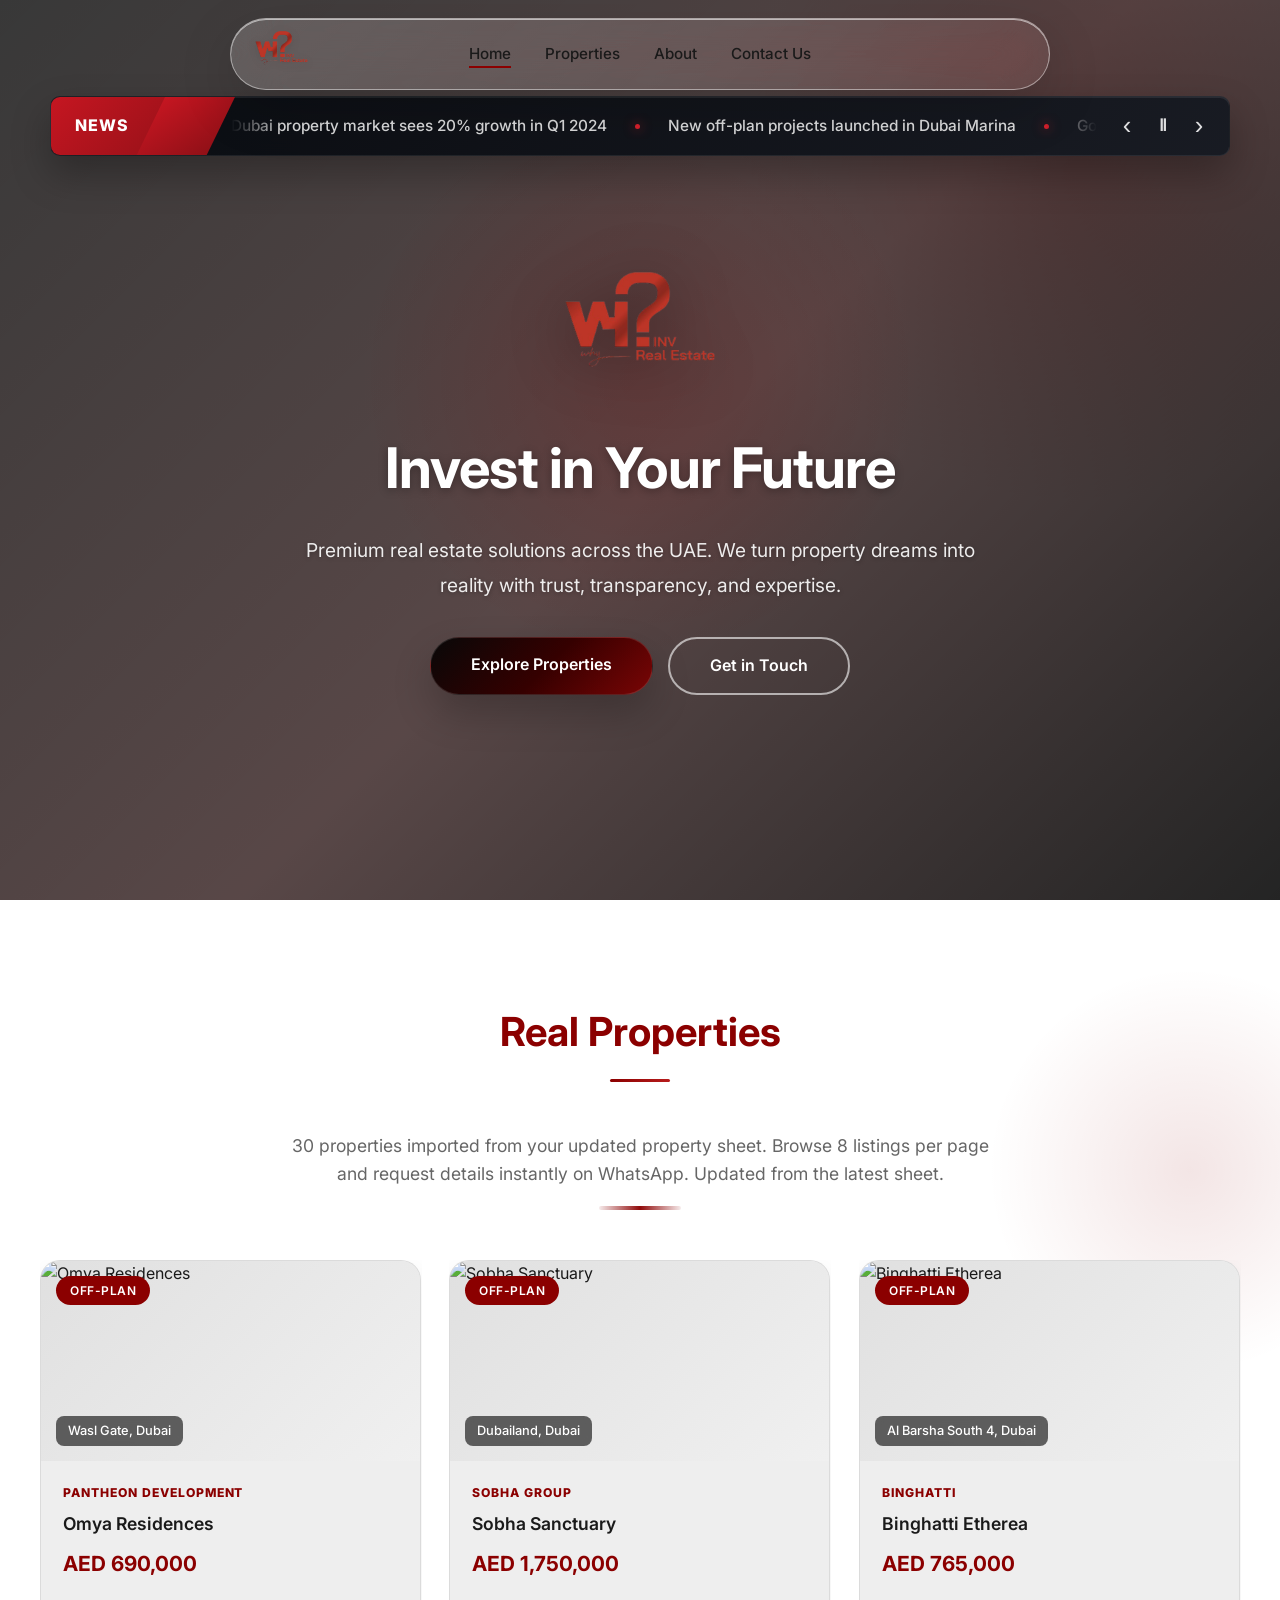
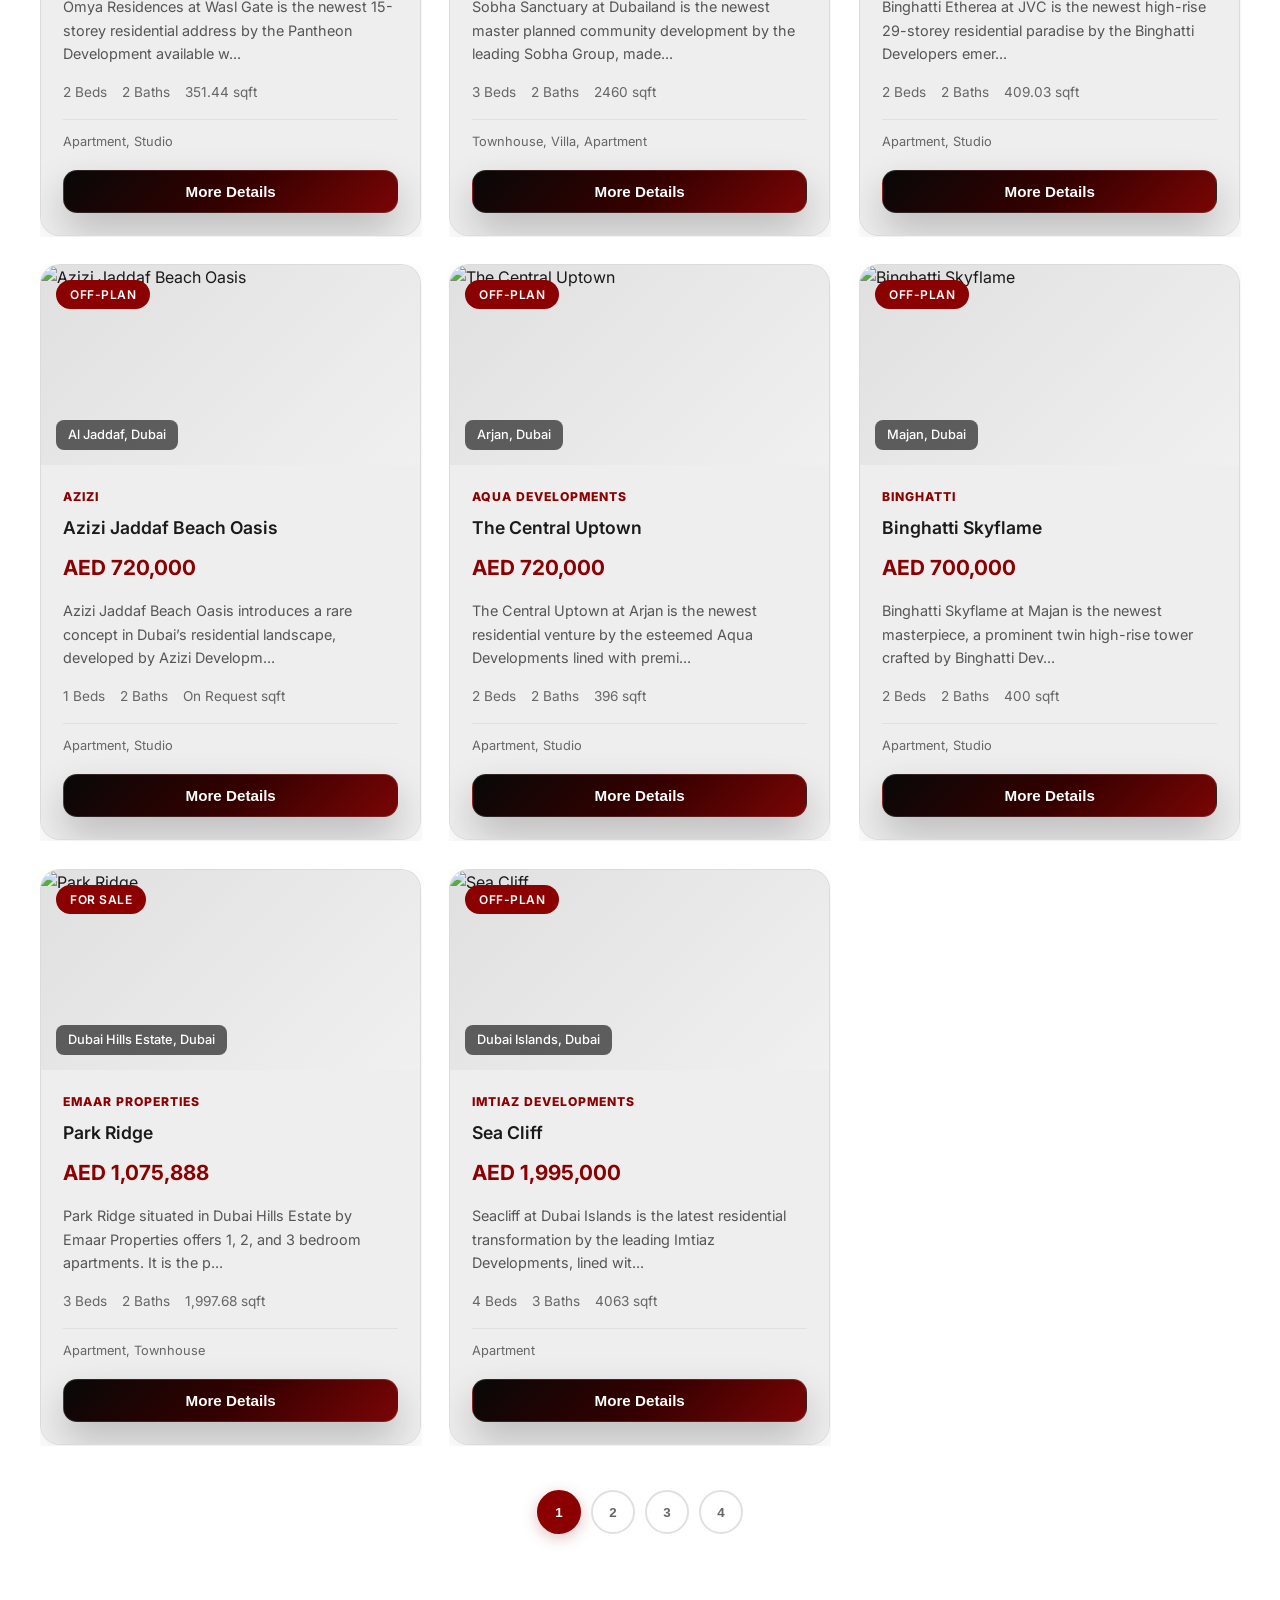
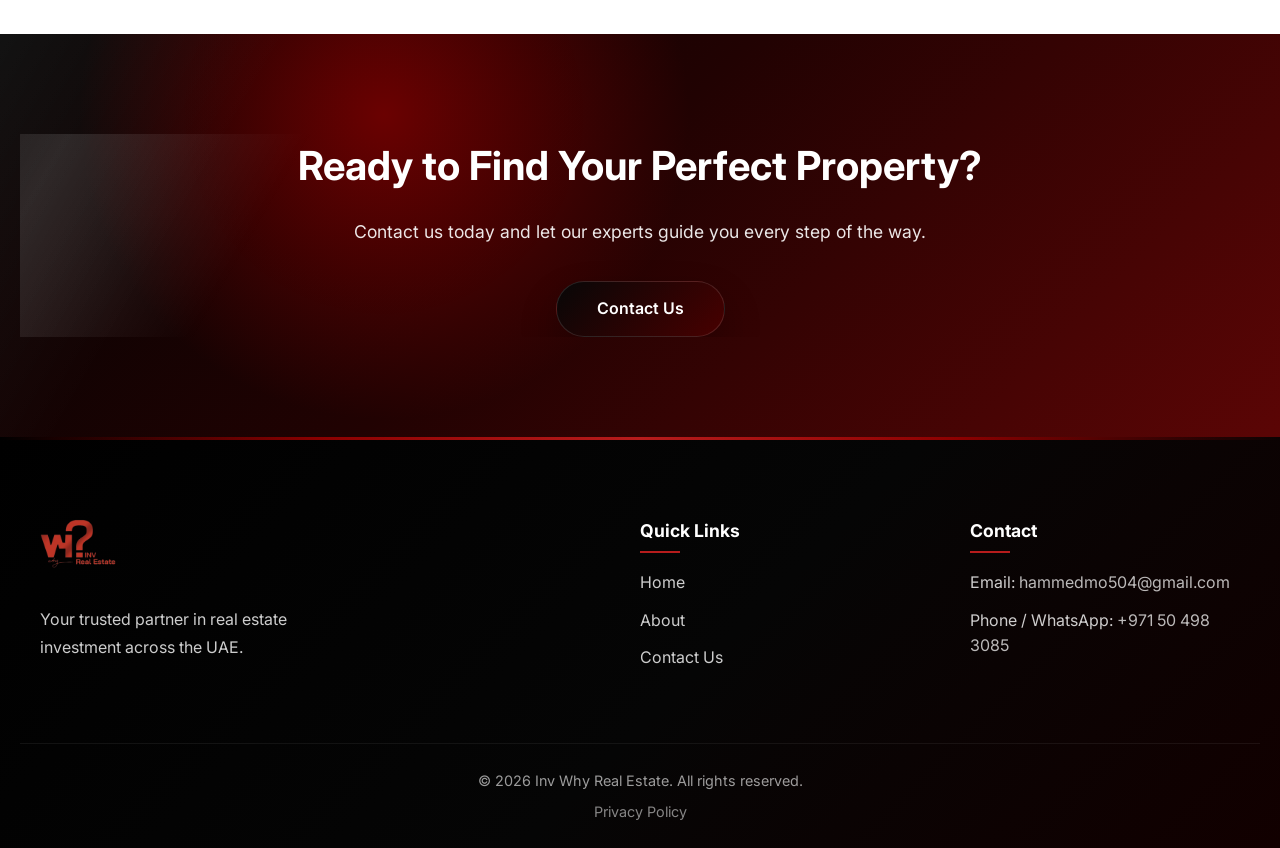
==== commit 66a0238e: "Add files via upload" ====
--- a/index.html
+++ b/index.html
@@ -33,7 +33,6 @@
     <div class="news-strip-wrap" aria-label="Dubai real estate news ticker">
         <div class="news-strip" data-news-strip>
             <div class="news-label">
-                <span class="news-bolt" aria-hidden="true">⚡</span>
                 <span>NEWS</span>
             </div>
             <div class="news-track-viewport">
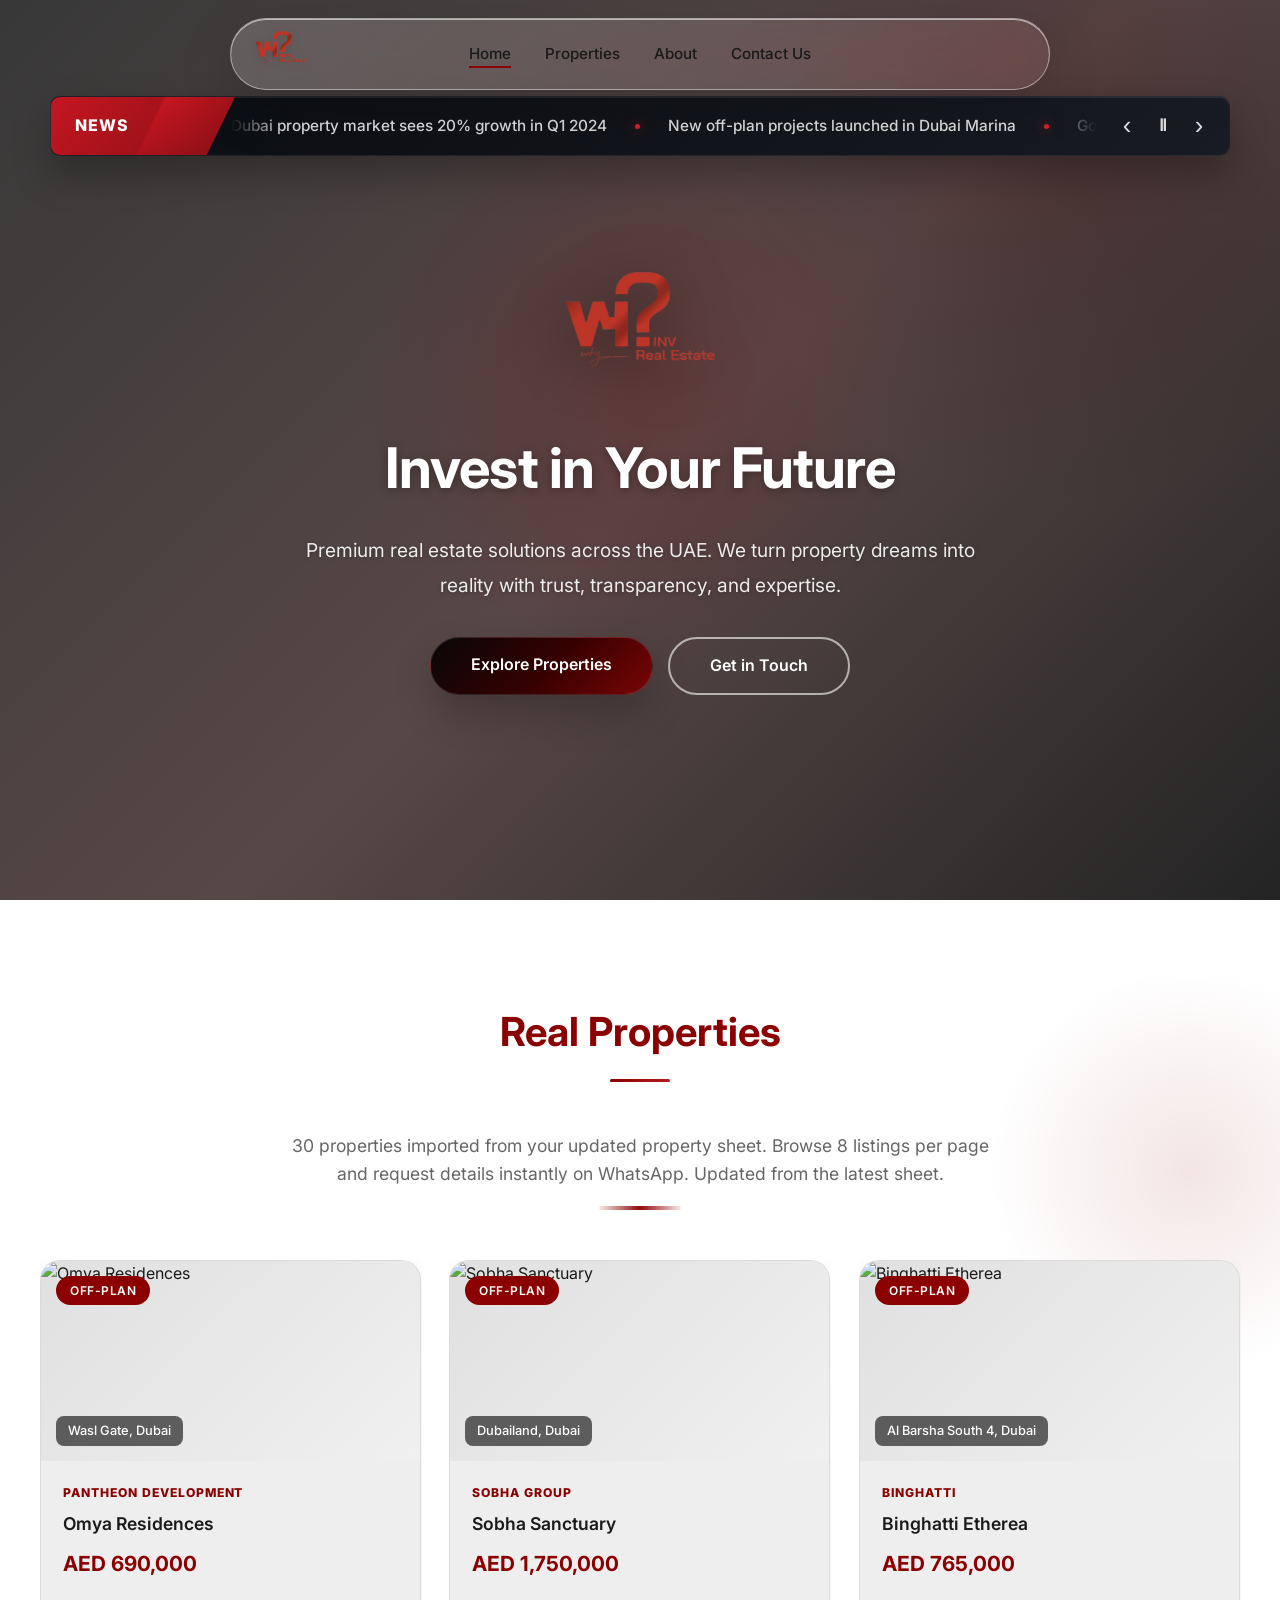
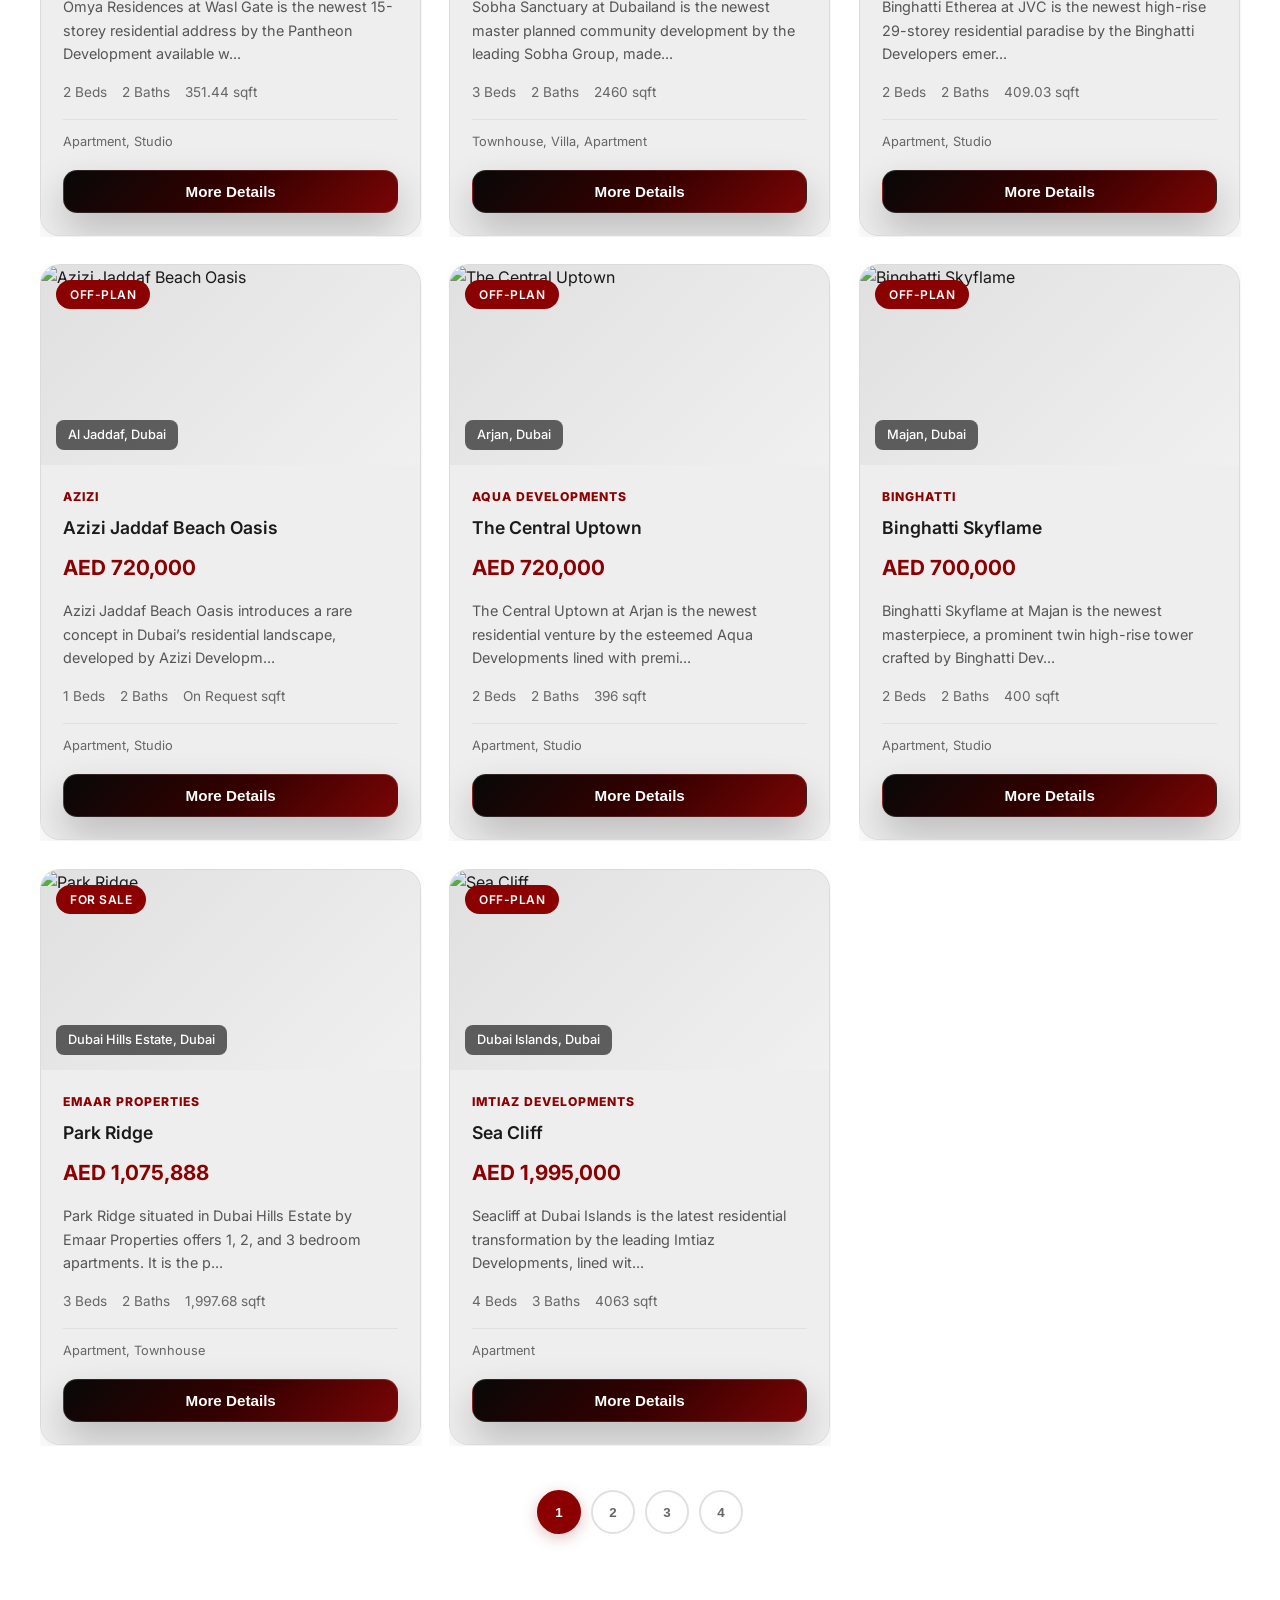
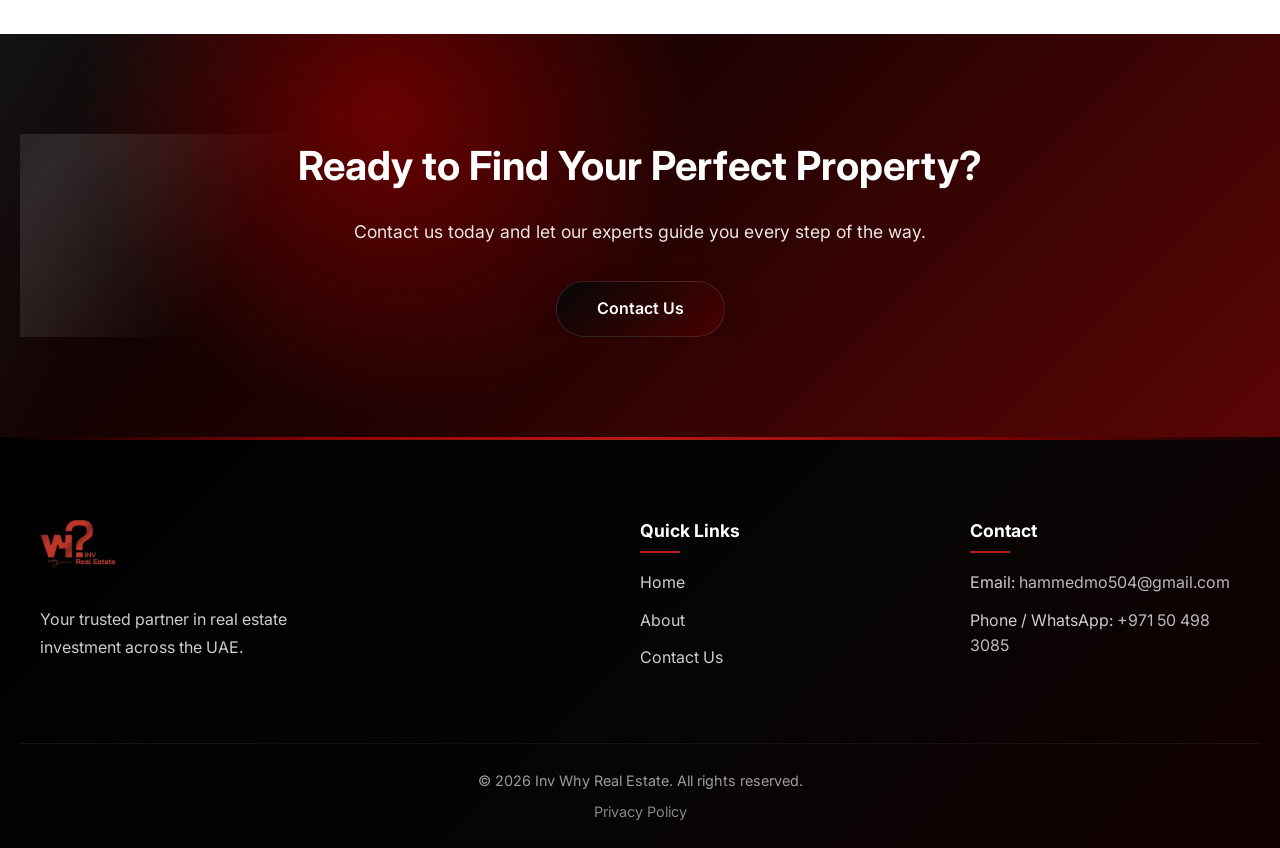
==== commit 4a7a6bc9: "Add files via upload" ====
--- a/index.html
+++ b/index.html
@@ -11,6 +11,20 @@
     <link rel="apple-touch-icon" href="./icon-192.png">
 </head>
 <body>
+    <div id="appSplash" class="app-splash" aria-label="Loading INV WHY Real Estate">
+        <div class="app-splash-glow"></div>
+        <div class="app-splash-inner">
+            <img src="./logo.png" alt="INV WHY Real Estate" class="app-splash-logo">
+            <div class="app-splash-title">I N V&nbsp;&nbsp; W H Y</div>
+            <div class="app-splash-subtitle">R E A L&nbsp;&nbsp; E S T A T E</div>
+            <div class="app-splash-progress" aria-hidden="true">
+                <span></span>
+            </div>
+            <p class="app-splash-loading">Loading...</p>
+        </div>
+        <div class="app-splash-skyline" aria-hidden="true"></div>
+    </div>
+
     <nav class="navbar">
         <div class="nav-container">
             <a href="./index.html" class="nav-logo">
--- a/style.css
+++ b/style.css
@@ -5869,3 +5869,192 @@
     .news-control[data-news-next] { display: none; }
     .news-track-viewport { margin-left: 16px; }
 }
+
+
+
+/* ==================== DARK PREMIUM APP SPLASH ==================== */
+.app-splash {
+    position: fixed;
+    inset: 0;
+    z-index: 99999;
+    display: flex;
+    align-items: center;
+    justify-content: center;
+    background:
+        radial-gradient(circle at 50% 38%, rgba(160, 0, 0, 0.16), transparent 34%),
+        radial-gradient(circle at 50% 100%, rgba(120, 0, 0, 0.28), transparent 42%),
+        linear-gradient(180deg, #050505 0%, #090909 48%, #000000 100%);
+    overflow: hidden;
+    opacity: 1;
+    visibility: visible;
+    transition: opacity 0.75s ease, visibility 0.75s ease;
+}
+
+.app-splash::before {
+    content: '';
+    position: absolute;
+    inset: 0;
+    background:
+        linear-gradient(115deg, transparent 0%, rgba(255,255,255,0.045) 44%, transparent 58%),
+        radial-gradient(circle at 50% 22%, rgba(255,255,255,0.07), transparent 28%);
+    animation: splashSheen 2.2s ease-in-out infinite;
+}
+
+.app-splash::after {
+    content: '';
+    position: absolute;
+    inset: auto 0 0;
+    height: 34%;
+    background: linear-gradient(180deg, transparent 0%, rgba(0,0,0,0.92) 86%);
+    pointer-events: none;
+}
+
+.app-splash.hide {
+    opacity: 0;
+    visibility: hidden;
+    pointer-events: none;
+}
+
+.app-splash-glow {
+    position: absolute;
+    width: 420px;
+    height: 420px;
+    border-radius: 50%;
+    background: radial-gradient(circle, rgba(198, 24, 24, 0.20), transparent 68%);
+    filter: blur(12px);
+    animation: splashGlow 1.8s ease-in-out infinite alternate;
+}
+
+.app-splash-inner {
+    position: relative;
+    z-index: 2;
+    width: min(82vw, 420px);
+    display: flex;
+    flex-direction: column;
+    align-items: center;
+    text-align: center;
+    transform: translateY(-12px);
+}
+
+.app-splash-logo {
+    width: min(44vw, 185px);
+    max-height: 185px;
+    object-fit: contain;
+    margin-bottom: 34px;
+    filter: drop-shadow(0 16px 38px rgba(180, 0, 0, 0.26));
+    animation: splashLogoFloat 1.75s ease-in-out infinite alternate;
+}
+
+.app-splash-title {
+    color: #ffffff;
+    font-size: clamp(1.5rem, 5vw, 2.45rem);
+    font-weight: 800;
+    letter-spacing: 0.42em;
+    margin-left: 0.42em;
+    text-shadow: 0 0 22px rgba(255,255,255,0.16);
+}
+
+.app-splash-subtitle {
+    margin-top: 12px;
+    color: #ff3131;
+    font-size: clamp(0.8rem, 2.6vw, 1.05rem);
+    font-weight: 800;
+    letter-spacing: 0.52em;
+    margin-left: 0.52em;
+    text-shadow: 0 0 18px rgba(255, 49, 49, 0.32);
+}
+
+.app-splash-progress {
+    position: relative;
+    width: min(72vw, 330px);
+    height: 8px;
+    margin-top: 44px;
+    border-radius: 999px;
+    overflow: hidden;
+    background: rgba(255,255,255,0.16);
+    box-shadow: inset 0 1px 0 rgba(255,255,255,0.12), 0 0 24px rgba(179, 0, 0, 0.18);
+}
+
+.app-splash-progress span {
+    position: absolute;
+    inset: 0 auto 0 0;
+    width: 45%;
+    border-radius: inherit;
+    background: linear-gradient(90deg, #7a0000 0%, #ff3838 68%, #ffffff 100%);
+    box-shadow: 0 0 22px rgba(255, 49, 49, 0.62);
+    animation: splashProgress 1.35s cubic-bezier(.4,0,.2,1) infinite;
+}
+
+.app-splash-loading {
+    margin-top: 22px;
+    color: rgba(255,255,255,0.66);
+    font-size: 1rem;
+    letter-spacing: 0.02em;
+}
+
+.app-splash-skyline {
+    position: absolute;
+    left: 50%;
+    bottom: 0;
+    z-index: 1;
+    width: min(900px, 100vw);
+    height: 155px;
+    transform: translateX(-50%);
+    opacity: 0.24;
+    background:
+        linear-gradient(to top, rgba(255,49,49,0.52), rgba(255,49,49,0.08) 4px, transparent 4px),
+        linear-gradient(to top, rgba(255,255,255,0.40), rgba(255,255,255,0.08) 2px, transparent 2px);
+    clip-path: polygon(
+        0 100%, 0 86%, 4% 86%, 4% 74%, 7% 74%, 7% 91%, 10% 91%,
+        10% 64%, 13% 64%, 13% 84%, 17% 84%, 17% 70%, 20% 70%,
+        20% 94%, 24% 94%, 24% 55%, 28% 55%, 28% 88%, 31% 88%,
+        31% 66%, 35% 66%, 35% 92%, 39% 92%, 39% 60%, 42% 60%,
+        42% 86%, 46% 86%, 46% 36%, 48% 22%, 50% 36%, 50% 92%,
+        54% 92%, 54% 58%, 58% 58%, 58% 84%, 62% 84%, 62% 69%,
+        66% 69%, 66% 94%, 70% 94%, 70% 50%, 73% 50%, 73% 89%,
+        77% 89%, 77% 70%, 81% 70%, 81% 92%, 85% 92%, 85% 62%,
+        89% 62%, 89% 86%, 93% 86%, 93% 76%, 96% 76%, 96% 94%,
+        100% 94%, 100% 100%
+    );
+}
+
+@keyframes splashProgress {
+    0% { transform: translateX(-115%); }
+    52% { transform: translateX(90%); }
+    100% { transform: translateX(240%); }
+}
+
+@keyframes splashLogoFloat {
+    from { transform: translateY(0) scale(1); }
+    to { transform: translateY(-7px) scale(1.025); }
+}
+
+@keyframes splashGlow {
+    from { opacity: 0.55; transform: scale(0.92); }
+    to { opacity: 1; transform: scale(1.08); }
+}
+
+@keyframes splashSheen {
+    0%, 100% { transform: translateX(-12%); opacity: 0.45; }
+    50% { transform: translateX(12%); opacity: 0.85; }
+}
+
+@media (max-width: 480px) {
+    .app-splash-inner {
+        transform: translateY(-4px);
+    }
+
+    .app-splash-logo {
+        width: min(54vw, 165px);
+        margin-bottom: 28px;
+    }
+
+    .app-splash-progress {
+        margin-top: 36px;
+    }
+
+    .app-splash-skyline {
+        height: 120px;
+    }
+}
+/* ==================== END DARK PREMIUM APP SPLASH ==================== */
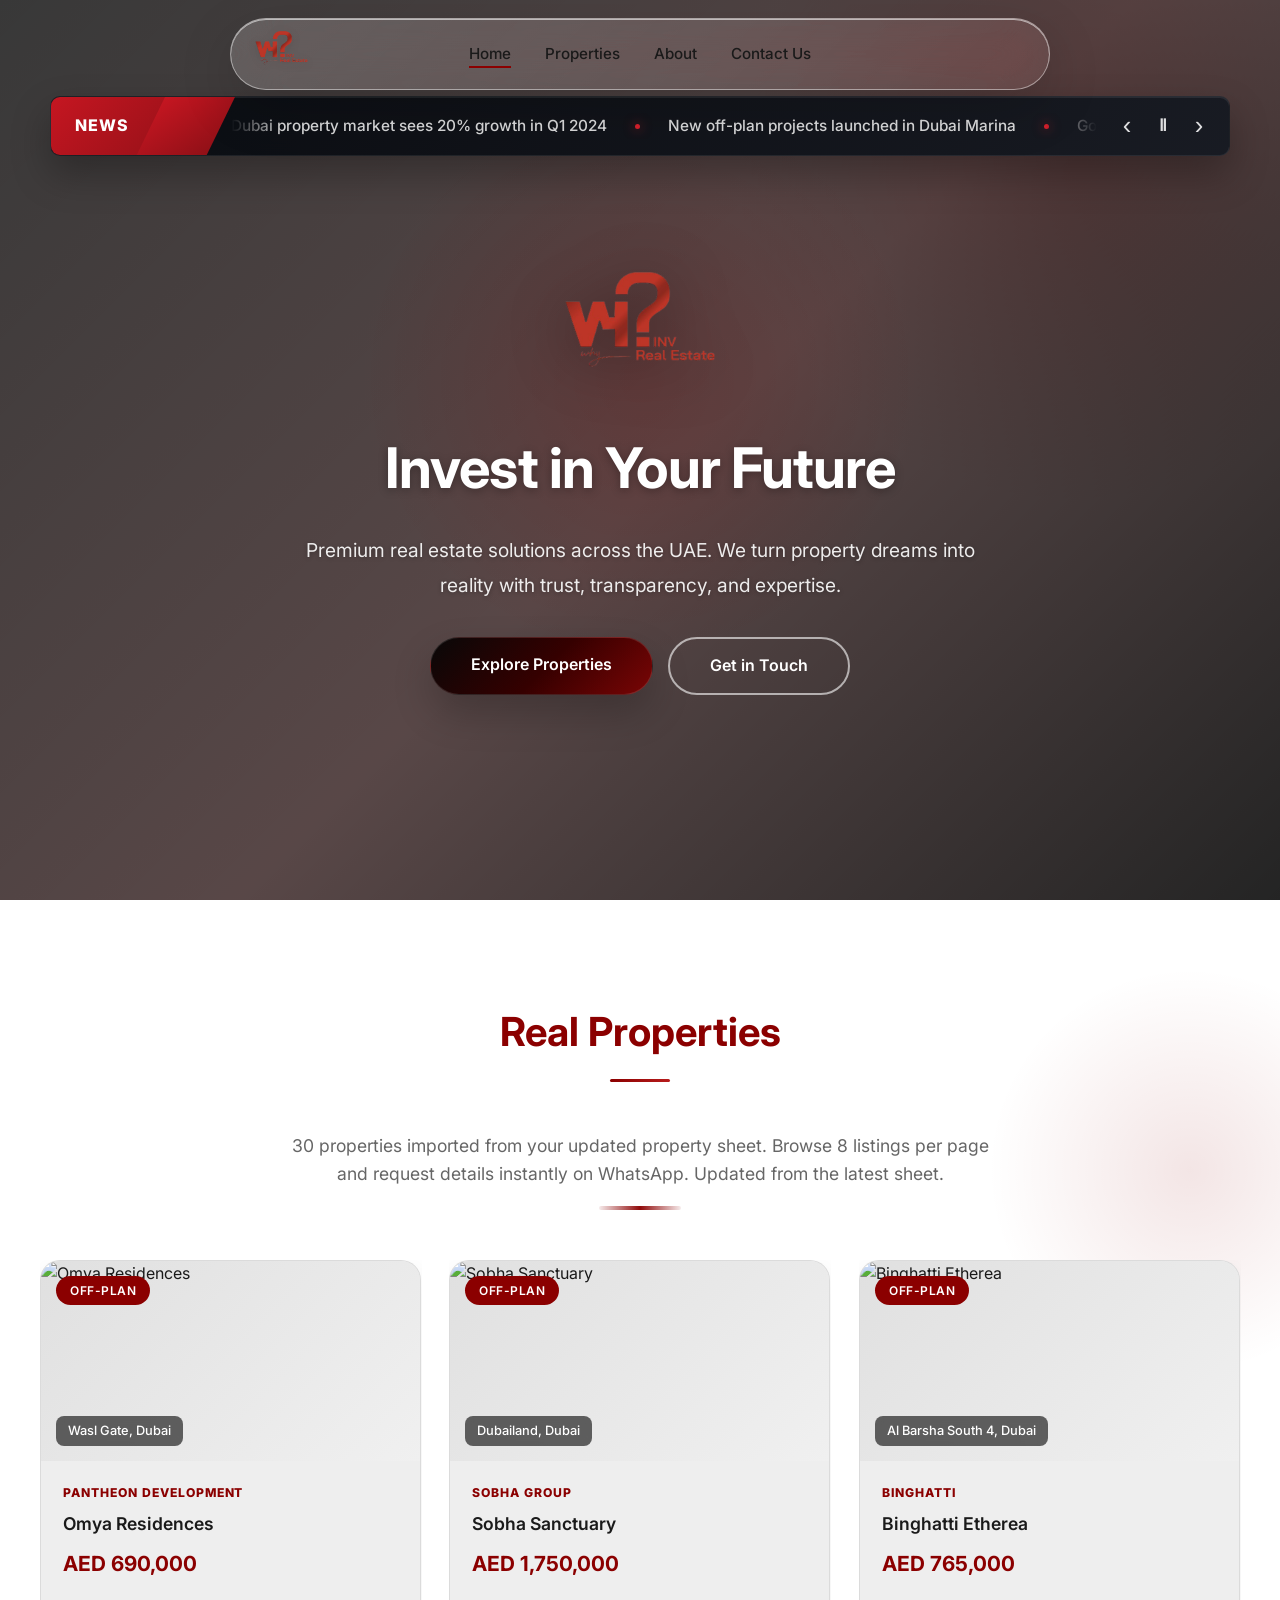
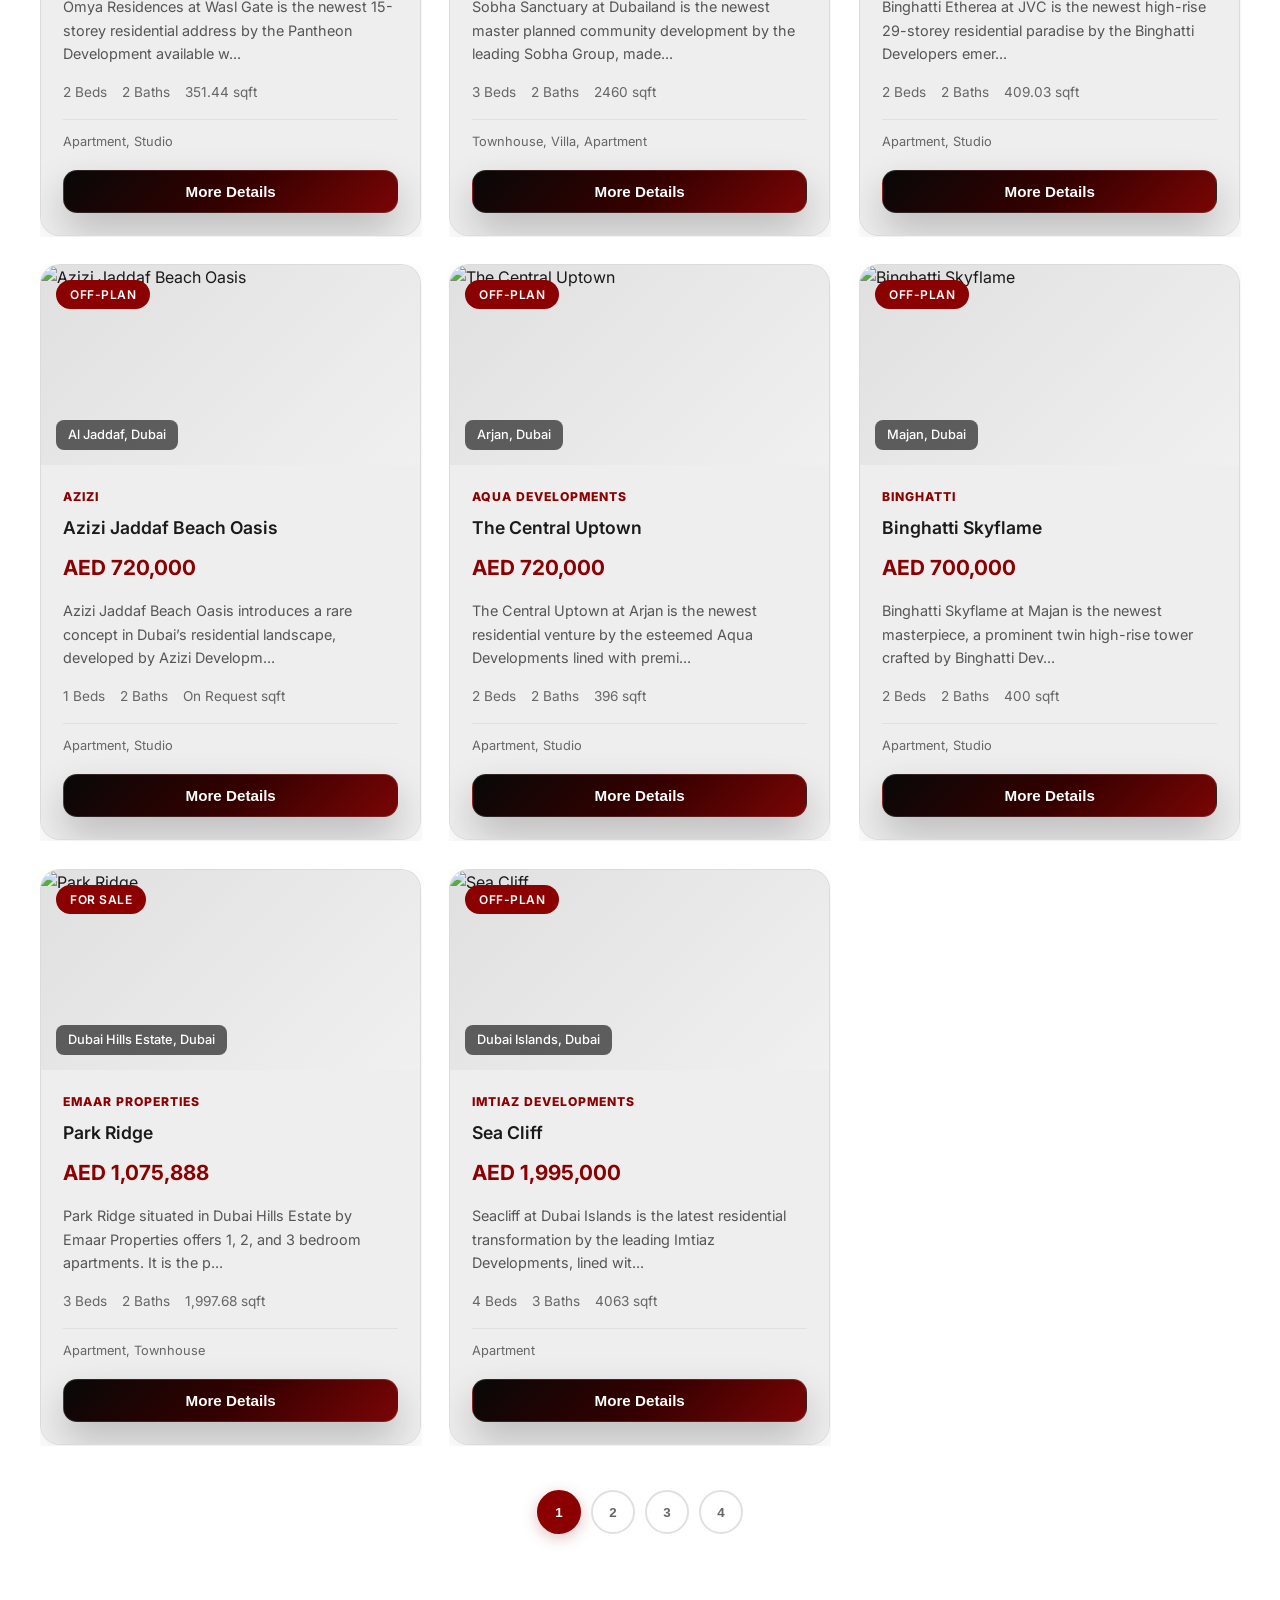
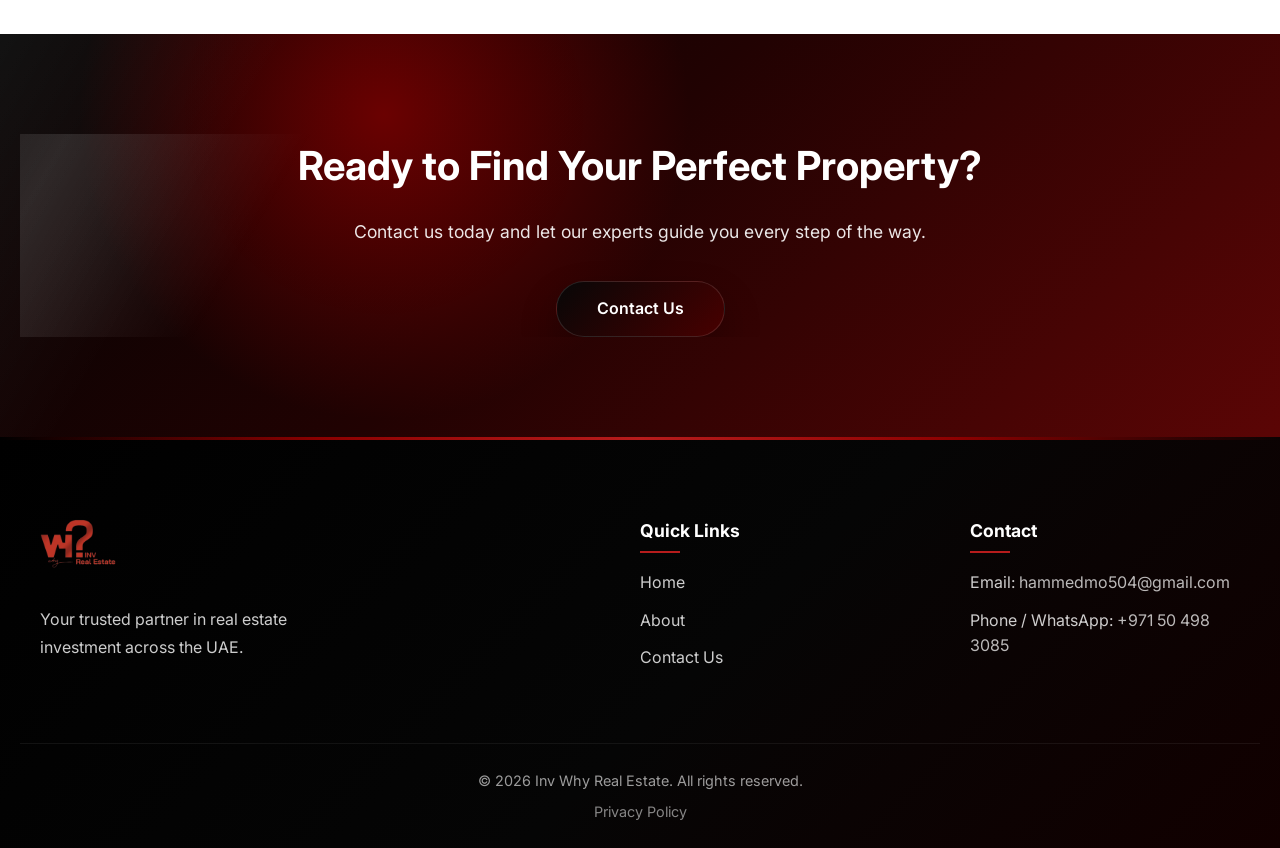
==== commit faf9f457: "Add files via upload" ====
--- a/index.html
+++ b/index.html
@@ -9,6 +9,91 @@
     <link rel="manifest" href="./manifest.json">
     <meta name="theme-color" content="#000000">
     <link rel="apple-touch-icon" href="./icon-192.png">
+
+<style id="critical-splash-style">
+#appSplash {
+    position: fixed !important;
+    inset: 0 !important;
+    z-index: 99999 !important;
+    display: flex !important;
+    align-items: center !important;
+    justify-content: center !important;
+    background:
+        radial-gradient(circle at 50% 38%, rgba(160, 0, 0, 0.16), transparent 34%),
+        radial-gradient(circle at 50% 100%, rgba(120, 0, 0, 0.28), transparent 42%),
+        linear-gradient(180deg, #050505 0%, #090909 48%, #000000 100%) !important;
+    overflow: hidden !important;
+    opacity: 1;
+    visibility: visible;
+    transition: opacity .75s ease, visibility .75s ease;
+}
+#appSplash.hide {
+    opacity: 0 !important;
+    visibility: hidden !important;
+    pointer-events: none !important;
+}
+#appSplash .app-splash-inner {
+    position: relative !important;
+    z-index: 2 !important;
+    width: min(82vw, 420px) !important;
+    display: flex !important;
+    flex-direction: column !important;
+    align-items: center !important;
+    text-align: center !important;
+    transform: translateY(-12px) !important;
+}
+#appSplash .app-splash-logo {
+    width: min(44vw, 185px) !important;
+    max-height: 185px !important;
+    object-fit: contain !important;
+    margin-bottom: 34px !important;
+    filter: drop-shadow(0 16px 38px rgba(180, 0, 0, 0.26)) !important;
+}
+#appSplash .app-splash-title {
+    color: #ffffff !important;
+    font-size: clamp(1.5rem, 5vw, 2.45rem) !important;
+    font-weight: 800 !important;
+    letter-spacing: .42em !important;
+    margin-left: .42em !important;
+}
+#appSplash .app-splash-subtitle {
+    margin-top: 12px !important;
+    color: #ff3131 !important;
+    font-size: clamp(.8rem, 2.6vw, 1.05rem) !important;
+    font-weight: 800 !important;
+    letter-spacing: .52em !important;
+    margin-left: .52em !important;
+}
+#appSplash .app-splash-progress {
+    position: relative !important;
+    width: min(72vw, 330px) !important;
+    height: 8px !important;
+    margin-top: 44px !important;
+    border-radius: 999px !important;
+    overflow: hidden !important;
+    background: rgba(255,255,255,.16) !important;
+}
+#appSplash .app-splash-progress span {
+    position: absolute !important;
+    inset: 0 auto 0 0 !important;
+    width: 45% !important;
+    border-radius: inherit !important;
+    background: linear-gradient(90deg, #7a0000 0%, #ff3838 68%, #ffffff 100%) !important;
+    box-shadow: 0 0 22px rgba(255,49,49,.62) !important;
+    animation: criticalSplashProgress 1.35s cubic-bezier(.4,0,.2,1) infinite !important;
+}
+#appSplash .app-splash-loading {
+    margin-top: 22px !important;
+    color: rgba(255,255,255,.66) !important;
+    font-size: 1rem !important;
+}
+@keyframes criticalSplashProgress {
+    0% { transform: translateX(-115%); }
+    52% { transform: translateX(90%); }
+    100% { transform: translateX(240%); }
+}
+</style>
+
 </head>
 <body>
     <div id="appSplash" class="app-splash" aria-label="Loading INV WHY Real Estate">
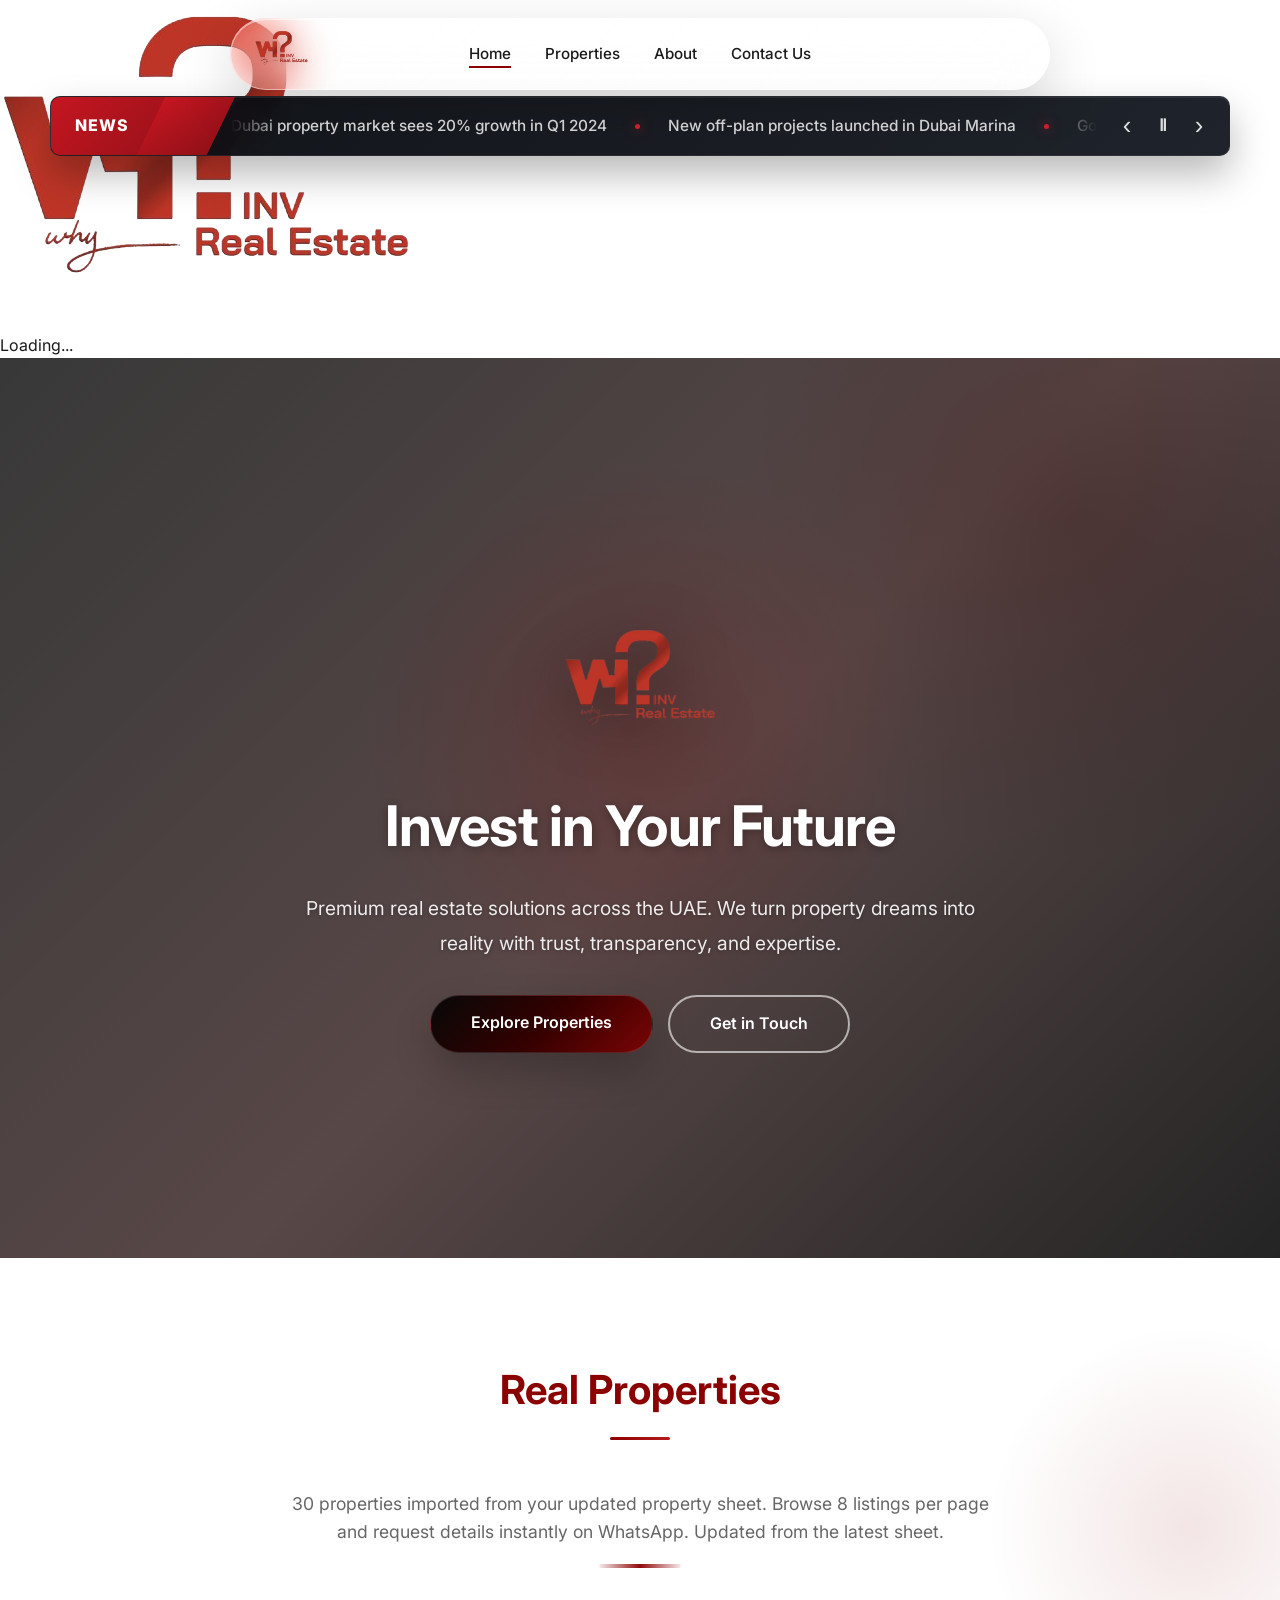
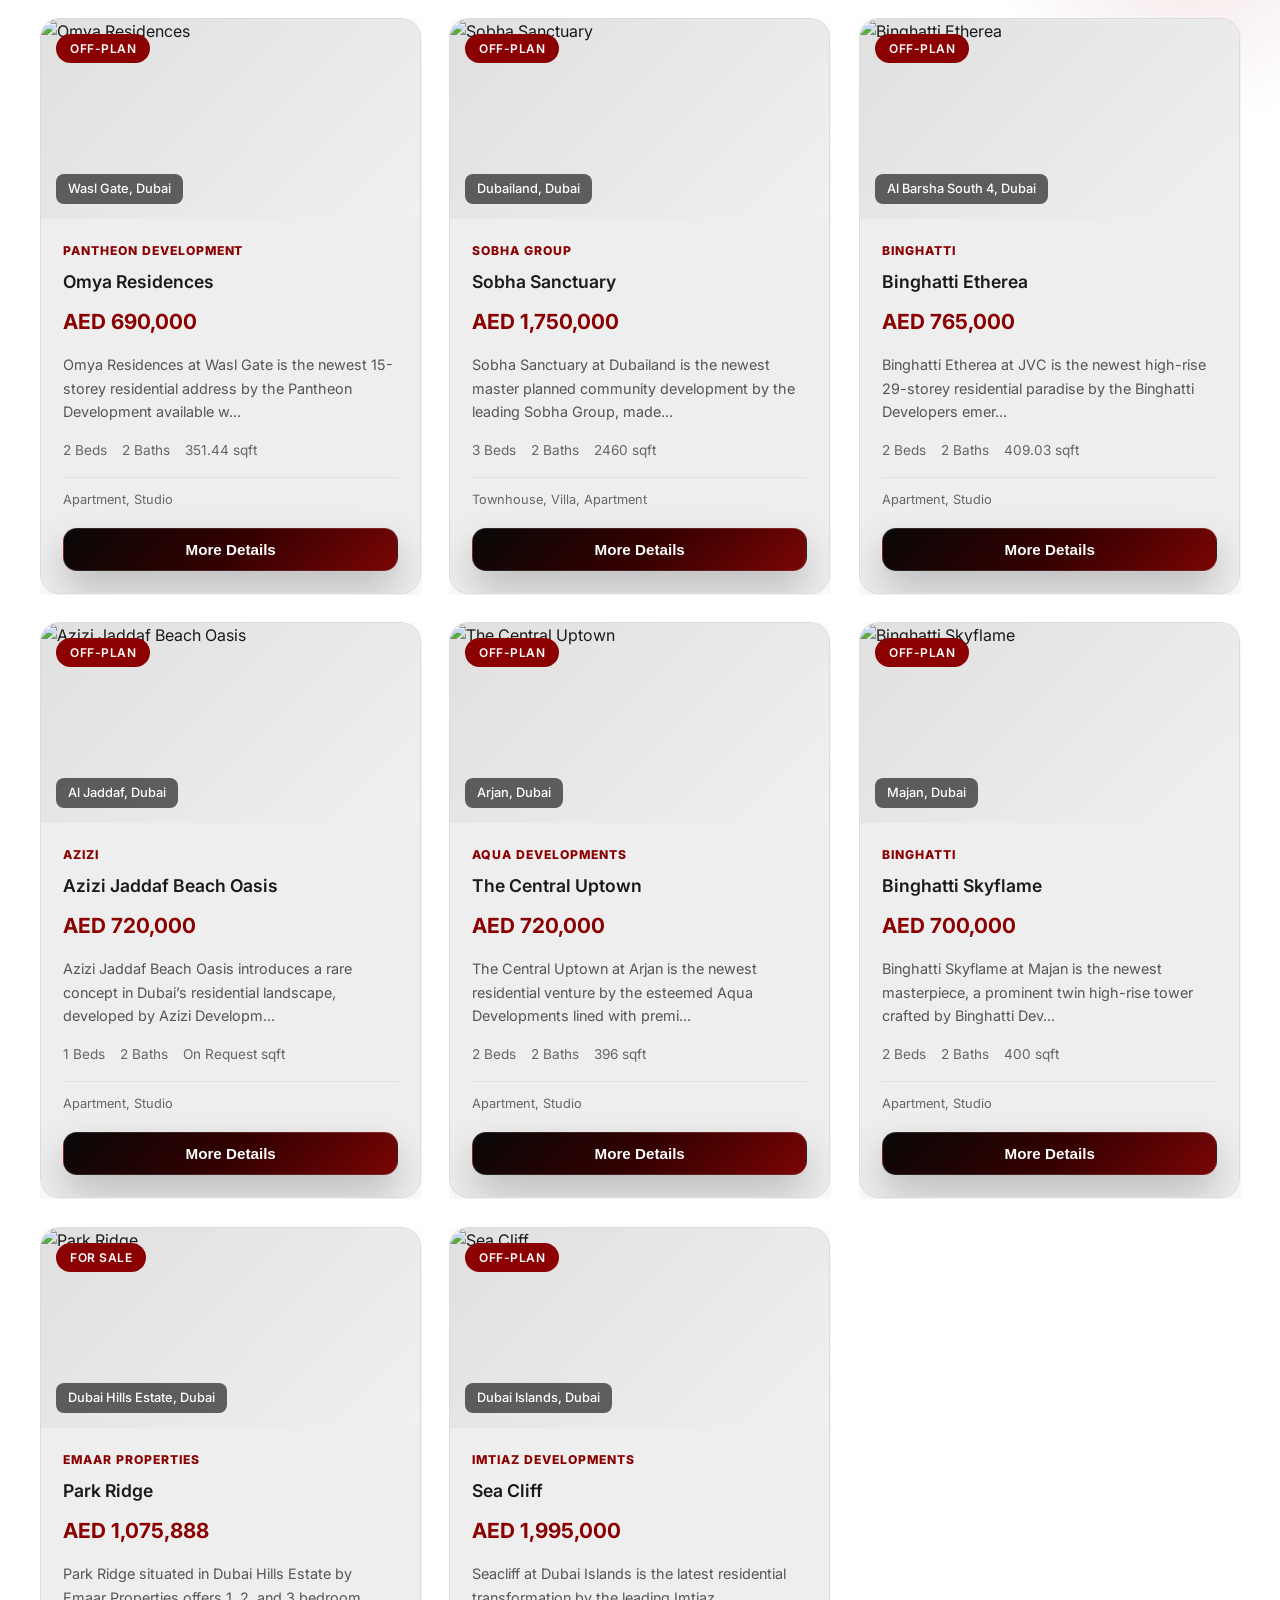
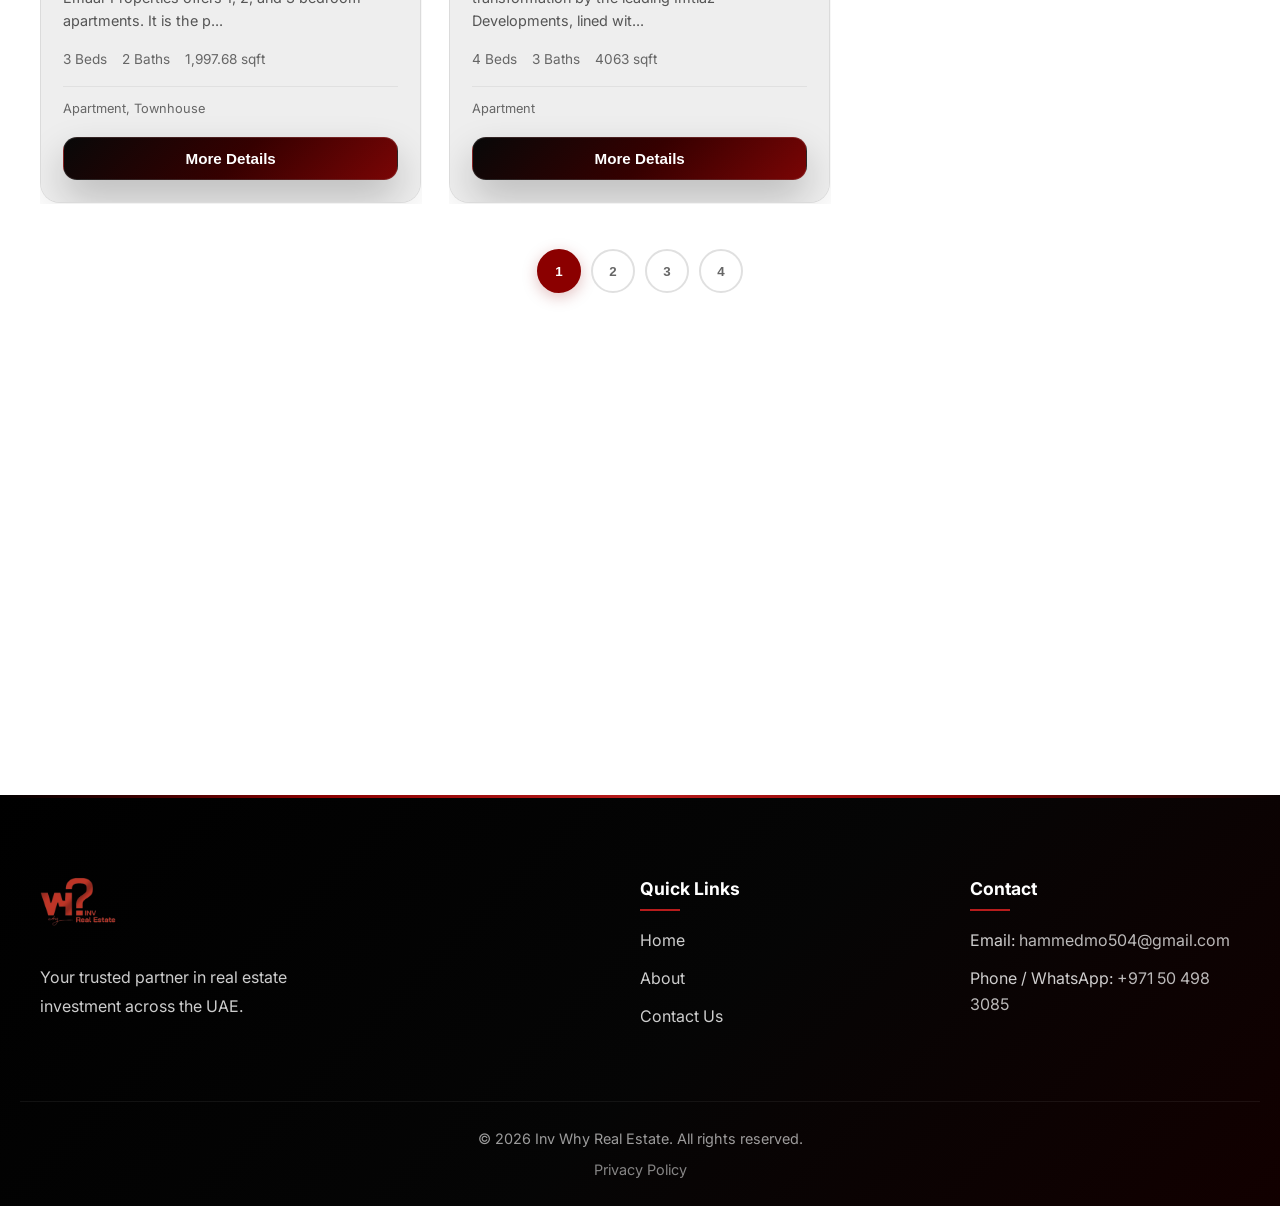
==== commit b8746fc5: "Add files via upload" ====
--- a/index.html
+++ b/index.html
@@ -1,6 +1,12 @@
 <!DOCTYPE html>
 <html lang="en">
 <head>
+<script id="skip-properties-splash">
+  if (window.location.hash === "#offplan") {
+    document.documentElement.classList.add("skip-splash");
+  }
+</script>
+
     <meta charset="UTF-8">
     <meta name="viewport" content="width=device-width, initial-scale=1.0">
     <title>Inv Why Real Estate | Home</title>
@@ -11,106 +17,189 @@
     <link rel="apple-touch-icon" href="./icon-192.png">
 
 <style id="critical-splash-style">
-#appSplash {
+html.skip-splash #appSplash { display: none !important; opacity: 0 !important; visibility: hidden !important; pointer-events: none !important; }
+#appSplash.door-splash {
     position: fixed !important;
     inset: 0 !important;
     z-index: 99999 !important;
     display: flex !important;
     align-items: center !important;
     justify-content: center !important;
+    overflow: hidden !important;
     background:
-        radial-gradient(circle at 50% 38%, rgba(160, 0, 0, 0.16), transparent 34%),
-        radial-gradient(circle at 50% 100%, rgba(120, 0, 0, 0.28), transparent 42%),
-        linear-gradient(180deg, #050505 0%, #090909 48%, #000000 100%) !important;
-    overflow: hidden !important;
+        radial-gradient(circle at 50% 38%, rgba(140,0,0,.20), transparent 34%),
+        linear-gradient(180deg, #030303 0%, #070707 52%, #000000 100%) !important;
     opacity: 1;
     visibility: visible;
     transition: opacity .75s ease, visibility .75s ease;
 }
-#appSplash.hide {
+#appSplash.door-splash.hide {
     opacity: 0 !important;
     visibility: hidden !important;
     pointer-events: none !important;
 }
-#appSplash .app-splash-inner {
-    position: relative !important;
+#appSplash .door-splash-depth {
+    position: absolute !important;
+    inset: 0 !important;
+    background:
+        linear-gradient(90deg, rgba(255,40,40,.10) 0 1px, transparent 1px) center/74px 100%,
+        radial-gradient(circle at 50% 58%, rgba(255,49,49,.12), transparent 40%) !important;
+    opacity: .32 !important;
+}
+#appSplash .door-splash-logo-wrap {
+    position: absolute !important;
+    top: clamp(42px, 8vh, 72px) !important;
+    left: 50% !important;
+    transform: translateX(-50%) !important;
+    z-index: 4 !important;
+}
+#appSplash .door-splash-logo {
+    width: min(30vw, 116px) !important;
+    max-height: 92px !important;
+    object-fit: contain !important;
+    filter: drop-shadow(0 12px 26px rgba(255,40,40,.28)) !important;
+}
+#appSplash .door-scene {
+    position: absolute !important;
+    top: 18% !important;
+    left: 50% !important;
+    width: min(58vw, 360px) !important;
+    height: min(47vh, 430px) !important;
+    transform: translateX(-50%) !important;
+    perspective: 900px !important;
     z-index: 2 !important;
+}
+#appSplash .door-frame {
+    position: absolute !important;
+    inset: 11% 18% 0 !important;
+    border: 2px solid rgba(255,49,49,.94) !important;
+    box-shadow: 0 0 20px rgba(255,49,49,.70), inset 0 0 28px rgba(255,49,49,.16) !important;
+}
+#appSplash .door-panel {
+    position: absolute !important;
+    top: 11% !important;
+    bottom: 0 !important;
+    width: 32% !important;
+    background: linear-gradient(135deg, rgba(45,0,0,.96), rgba(6,6,6,.98)) !important;
+    border: 1px solid rgba(255,49,49,.34) !important;
+    box-shadow: 0 0 28px rgba(255,49,49,.14) !important;
+    animation: doorOpen 1.6s cubic-bezier(.16,1,.3,1) infinite alternate !important;
+}
+#appSplash .door-left { left: 18% !important; transform-origin: left center !important; }
+#appSplash .door-right { right: 18% !important; transform-origin: right center !important; animation-name: doorOpenRight !important; }
+#appSplash .door-city {
+    position: absolute !important;
+    inset: 18% 24% 8% !important;
+    background:
+        linear-gradient(180deg, rgba(0,0,0,.22), rgba(0,0,0,.84)),
+        url('https://images.unsplash.com/photo-1518684079-3c830dcef090?w=900&q=80') center/cover no-repeat !important;
+    filter: grayscale(.25) contrast(1.08) brightness(.66) !important;
+}
+#appSplash .door-floor {
+    position: absolute !important;
+    left: 10% !important;
+    right: 10% !important;
+    bottom: 0 !important;
+    height: 24% !important;
+    background:
+        linear-gradient(90deg, transparent, rgba(255,49,49,.55), transparent),
+        repeating-linear-gradient(90deg, rgba(255,49,49,.16) 0 1px, transparent 1px 34px) !important;
+    clip-path: polygon(30% 0, 70% 0, 100% 100%, 0 100%) !important;
+    opacity: .78 !important;
+}
+#appSplash .door-splash-content {
+    position: absolute !important;
+    z-index: 4 !important;
+    bottom: clamp(38px, 8vh, 74px) !important;
+    left: 50% !important;
     width: min(82vw, 420px) !important;
-    display: flex !important;
-    flex-direction: column !important;
-    align-items: center !important;
+    transform: translateX(-50%) !important;
     text-align: center !important;
-    transform: translateY(-12px) !important;
-}
-#appSplash .app-splash-logo {
-    width: min(44vw, 185px) !important;
-    max-height: 185px !important;
-    object-fit: contain !important;
-    margin-bottom: 34px !important;
-    filter: drop-shadow(0 16px 38px rgba(180, 0, 0, 0.26)) !important;
-}
-#appSplash .app-splash-title {
-    color: #ffffff !important;
-    font-size: clamp(1.5rem, 5vw, 2.45rem) !important;
+}
+#appSplash .door-splash-title {
+    color: #fff !important;
+    font-size: clamp(1.25rem, 4.5vw, 2rem) !important;
     font-weight: 800 !important;
     letter-spacing: .42em !important;
     margin-left: .42em !important;
 }
-#appSplash .app-splash-subtitle {
-    margin-top: 12px !important;
+#appSplash .door-splash-subtitle {
+    margin-top: 10px !important;
     color: #ff3131 !important;
-    font-size: clamp(.8rem, 2.6vw, 1.05rem) !important;
+    font-size: clamp(.72rem, 2.4vw, .95rem) !important;
     font-weight: 800 !important;
-    letter-spacing: .52em !important;
-    margin-left: .52em !important;
-}
-#appSplash .app-splash-progress {
+    letter-spacing: .46em !important;
+    margin-left: .46em !important;
+}
+#appSplash .door-splash-loading {
+    color: rgba(255,255,255,.82) !important;
+    margin: 20px 0 16px !important;
+    font-size: 1rem !important;
+}
+#appSplash .door-splash-progress {
     position: relative !important;
-    width: min(72vw, 330px) !important;
-    height: 8px !important;
-    margin-top: 44px !important;
+    width: min(70vw, 320px) !important;
+    height: 6px !important;
+    margin: 0 auto !important;
     border-radius: 999px !important;
     overflow: hidden !important;
-    background: rgba(255,255,255,.16) !important;
-}
-#appSplash .app-splash-progress span {
+    background: rgba(255,255,255,.20) !important;
+}
+#appSplash .door-splash-progress span {
     position: absolute !important;
     inset: 0 auto 0 0 !important;
-    width: 45% !important;
+    width: 42% !important;
     border-radius: inherit !important;
-    background: linear-gradient(90deg, #7a0000 0%, #ff3838 68%, #ffffff 100%) !important;
-    box-shadow: 0 0 22px rgba(255,49,49,.62) !important;
-    animation: criticalSplashProgress 1.35s cubic-bezier(.4,0,.2,1) infinite !important;
-}
-#appSplash .app-splash-loading {
-    margin-top: 22px !important;
-    color: rgba(255,255,255,.66) !important;
-    font-size: 1rem !important;
-}
-@keyframes criticalSplashProgress {
-    0% { transform: translateX(-115%); }
-    52% { transform: translateX(90%); }
-    100% { transform: translateX(240%); }
+    background: linear-gradient(90deg, #8b0000, #ff3131, #fff) !important;
+    box-shadow: 0 0 18px rgba(255,49,49,.72) !important;
+    animation: doorProgress 1.25s cubic-bezier(.4,0,.2,1) infinite !important;
+}
+@keyframes doorOpen { from { transform: rotateY(0); } to { transform: rotateY(-58deg); } }
+@keyframes doorOpenRight { from { transform: rotateY(0); } to { transform: rotateY(58deg); } }
+@keyframes doorProgress { 0% { transform: translateX(-115%); } 55% { transform: translateX(105%); } 100% { transform: translateX(240%); } }
+@media (max-width: 480px) {
+    #appSplash .door-scene { width: min(76vw, 330px) !important; height: min(45vh, 390px) !important; top: 19% !important; }
+    #appSplash .door-splash-logo { width: min(38vw, 104px) !important; }
 }
 </style>
 
 </head>
 <body>
-    <div id="appSplash" class="app-splash" aria-label="Loading INV WHY Real Estate">
-        <div class="app-splash-glow"></div>
-        <div class="app-splash-inner">
-            <img src="./logo.png" alt="INV WHY Real Estate" class="app-splash-logo">
-            <div class="app-splash-title">I N V&nbsp;&nbsp; W H Y</div>
-            <div class="app-splash-subtitle">R E A L&nbsp;&nbsp; E S T A T E</div>
-            <div class="app-splash-progress" aria-hidden="true">
-                <span></span>
-            </div>
-            <p class="app-splash-loading">Loading...</p>
-        </div>
-        <div class="app-splash-skyline" aria-hidden="true"></div>
+    <div id="appSplash" class="app-splash door-splash" aria-label="Loading INV WHY Real Estate">
+        <div class="door-splash-depth" aria-hidden="true"></div>
+        <div class="door-splash-logo-wrap">
+            <img src="./logo.png" alt="INV WHY Real Estate" class="door-splash-logo">
+        </div>
+        <div class="door-scene" aria-hidden="true">
+            <div class="door-panel door-left"></div>
+            <div class="door-panel door-right"></div>
+            <div class="door-frame"></div>
+            <div class="door-city"></div>
+            <div class="door-floor"></div>
+        </div>
+        <div class="door-splash-content">
+            <div class="door-splash-title">I N V&nbsp;&nbsp; W H Y</div>
+            <div class="door-splash-subtitle">R E A L&nbsp;&nbsp; E S T A T E</div>
+            <p class="door-splash-loading">Loading...</p>
+            <div class="door-splash-progress" aria-hidden="true">
+                <span></span>
+            </div>
+        </div>
     </div>
 
-    <nav class="navbar">
+<div class="glass-splash-card">
+            <img src="./logo.png" alt="INV WHY Real Estate" class="glass-splash-logo">
+            <div class="glass-splash-line" aria-hidden="true"></div>
+            <p class="glass-splash-loading">Loading...</p>
+            <div class="glass-splash-dots" aria-hidden="true">
+                <span></span>
+                <span></span>
+                <span></span>
+            </div>
+        </div>
+    </div>
+
+<nav class="navbar">
         <div class="nav-container">
             <a href="./index.html" class="nav-logo">
                 <img src="./logo.png" alt="Inv Why Real Estate Logo">
--- a/style.css
+++ b/style.css
@@ -5872,189 +5872,223 @@
 
 
 
-/* ==================== DARK PREMIUM APP SPLASH ==================== */
-.app-splash {
+
+
+
+
+
+
+/* ==================== OPEN DOOR SPLASH ==================== */
+.app-splash.door-splash {
     position: fixed;
     inset: 0;
     z-index: 99999;
     display: flex;
     align-items: center;
     justify-content: center;
+    overflow: hidden;
     background:
-        radial-gradient(circle at 50% 38%, rgba(160, 0, 0, 0.16), transparent 34%),
-        radial-gradient(circle at 50% 100%, rgba(120, 0, 0, 0.28), transparent 42%),
-        linear-gradient(180deg, #050505 0%, #090909 48%, #000000 100%);
-    overflow: hidden;
+        radial-gradient(circle at 50% 38%, rgba(140,0,0,0.20), transparent 34%),
+        linear-gradient(180deg, #030303 0%, #070707 52%, #000000 100%);
     opacity: 1;
     visibility: visible;
     transition: opacity 0.75s ease, visibility 0.75s ease;
 }
 
-.app-splash::before {
-    content: '';
+.app-splash.door-splash.hide {
+    opacity: 0;
+    visibility: hidden;
+    pointer-events: none;
+}
+
+.door-splash-depth {
     position: absolute;
     inset: 0;
     background:
-        linear-gradient(115deg, transparent 0%, rgba(255,255,255,0.045) 44%, transparent 58%),
-        radial-gradient(circle at 50% 22%, rgba(255,255,255,0.07), transparent 28%);
-    animation: splashSheen 2.2s ease-in-out infinite;
-}
-
-.app-splash::after {
-    content: '';
+        radial-gradient(circle at 50% 52%, rgba(255,49,49,0.13), transparent 38%),
+        repeating-linear-gradient(90deg, rgba(255,49,49,0.07) 0 1px, transparent 1px 74px);
+    opacity: 0.38;
+    animation: doorDepthPulse 2s ease-in-out infinite alternate;
+}
+
+.door-splash-logo-wrap {
     position: absolute;
-    inset: auto 0 0;
-    height: 34%;
-    background: linear-gradient(180deg, transparent 0%, rgba(0,0,0,0.92) 86%);
-    pointer-events: none;
-}
-
-.app-splash.hide {
-    opacity: 0;
-    visibility: hidden;
-    pointer-events: none;
-}
-
-.app-splash-glow {
+    top: clamp(42px, 8vh, 72px);
+    left: 50%;
+    transform: translateX(-50%);
+    z-index: 4;
+}
+
+.door-splash-logo {
+    width: min(30vw, 116px);
+    max-height: 92px;
+    object-fit: contain;
+    filter: drop-shadow(0 12px 26px rgba(255,40,40,0.28));
+    animation: doorLogoFloat 1.8s ease-in-out infinite alternate;
+}
+
+.door-scene {
     position: absolute;
-    width: 420px;
-    height: 420px;
-    border-radius: 50%;
-    background: radial-gradient(circle, rgba(198, 24, 24, 0.20), transparent 68%);
-    filter: blur(12px);
-    animation: splashGlow 1.8s ease-in-out infinite alternate;
-}
-
-.app-splash-inner {
-    position: relative;
+    top: 18%;
+    left: 50%;
+    width: min(58vw, 360px);
+    height: min(47vh, 430px);
+    transform: translateX(-50%);
+    perspective: 900px;
     z-index: 2;
+}
+
+.door-frame {
+    position: absolute;
+    inset: 11% 18% 0;
+    border: 2px solid rgba(255,49,49,0.94);
+    box-shadow:
+        0 0 20px rgba(255,49,49,0.70),
+        inset 0 0 28px rgba(255,49,49,0.16);
+}
+
+.door-panel {
+    position: absolute;
+    top: 11%;
+    bottom: 0;
+    width: 32%;
+    background:
+        linear-gradient(135deg, rgba(54,0,0,0.94), rgba(6,6,6,0.98)),
+        repeating-linear-gradient(90deg, rgba(255,255,255,0.03) 0 1px, transparent 1px 24px);
+    border: 1px solid rgba(255,49,49,0.34);
+    box-shadow: 0 0 28px rgba(255,49,49,0.14);
+    animation: doorOpen 1.6s cubic-bezier(.16,1,.3,1) infinite alternate;
+}
+
+.door-left {
+    left: 18%;
+    transform-origin: left center;
+}
+
+.door-right {
+    right: 18%;
+    transform-origin: right center;
+    animation-name: doorOpenRight;
+}
+
+.door-city {
+    position: absolute;
+    inset: 18% 24% 8%;
+    background:
+        linear-gradient(180deg, rgba(0,0,0,0.22), rgba(0,0,0,0.84)),
+        url('https://images.unsplash.com/photo-1518684079-3c830dcef090?w=900&q=80') center/cover no-repeat;
+    filter: grayscale(0.25) contrast(1.08) brightness(0.66);
+    box-shadow: inset 0 0 40px rgba(255,49,49,0.15);
+}
+
+.door-floor {
+    position: absolute;
+    left: 10%;
+    right: 10%;
+    bottom: 0;
+    height: 24%;
+    background:
+        linear-gradient(90deg, transparent, rgba(255,49,49,0.55), transparent),
+        repeating-linear-gradient(90deg, rgba(255,49,49,0.16) 0 1px, transparent 1px 34px);
+    clip-path: polygon(30% 0, 70% 0, 100% 100%, 0 100%);
+    opacity: 0.78;
+}
+
+.door-splash-content {
+    position: absolute;
+    z-index: 4;
+    bottom: clamp(38px, 8vh, 74px);
+    left: 50%;
     width: min(82vw, 420px);
-    display: flex;
-    flex-direction: column;
-    align-items: center;
+    transform: translateX(-50%);
     text-align: center;
-    transform: translateY(-12px);
-}
-
-.app-splash-logo {
-    width: min(44vw, 185px);
-    max-height: 185px;
-    object-fit: contain;
-    margin-bottom: 34px;
-    filter: drop-shadow(0 16px 38px rgba(180, 0, 0, 0.26));
-    animation: splashLogoFloat 1.75s ease-in-out infinite alternate;
-}
-
-.app-splash-title {
-    color: #ffffff;
-    font-size: clamp(1.5rem, 5vw, 2.45rem);
+}
+
+.door-splash-title {
+    color: #fff;
+    font-size: clamp(1.25rem, 4.5vw, 2rem);
     font-weight: 800;
     letter-spacing: 0.42em;
     margin-left: 0.42em;
     text-shadow: 0 0 22px rgba(255,255,255,0.16);
 }
 
-.app-splash-subtitle {
-    margin-top: 12px;
+.door-splash-subtitle {
+    margin-top: 10px;
     color: #ff3131;
-    font-size: clamp(0.8rem, 2.6vw, 1.05rem);
+    font-size: clamp(0.72rem, 2.4vw, 0.95rem);
     font-weight: 800;
-    letter-spacing: 0.52em;
-    margin-left: 0.52em;
-    text-shadow: 0 0 18px rgba(255, 49, 49, 0.32);
-}
-
-.app-splash-progress {
+    letter-spacing: 0.46em;
+    margin-left: 0.46em;
+    text-shadow: 0 0 18px rgba(255,49,49,0.35);
+}
+
+.door-splash-loading {
+    color: rgba(255,255,255,0.82);
+    margin: 20px 0 16px;
+    font-size: 1rem;
+}
+
+.door-splash-progress {
     position: relative;
-    width: min(72vw, 330px);
-    height: 8px;
-    margin-top: 44px;
+    width: min(70vw, 320px);
+    height: 6px;
+    margin: 0 auto;
     border-radius: 999px;
     overflow: hidden;
-    background: rgba(255,255,255,0.16);
-    box-shadow: inset 0 1px 0 rgba(255,255,255,0.12), 0 0 24px rgba(179, 0, 0, 0.18);
-}
-
-.app-splash-progress span {
+    background: rgba(255,255,255,0.20);
+    box-shadow: inset 0 1px 0 rgba(255,255,255,0.12);
+}
+
+.door-splash-progress span {
     position: absolute;
     inset: 0 auto 0 0;
-    width: 45%;
+    width: 42%;
     border-radius: inherit;
-    background: linear-gradient(90deg, #7a0000 0%, #ff3838 68%, #ffffff 100%);
-    box-shadow: 0 0 22px rgba(255, 49, 49, 0.62);
-    animation: splashProgress 1.35s cubic-bezier(.4,0,.2,1) infinite;
-}
-
-.app-splash-loading {
-    margin-top: 22px;
-    color: rgba(255,255,255,0.66);
-    font-size: 1rem;
-    letter-spacing: 0.02em;
-}
-
-.app-splash-skyline {
-    position: absolute;
-    left: 50%;
-    bottom: 0;
-    z-index: 1;
-    width: min(900px, 100vw);
-    height: 155px;
-    transform: translateX(-50%);
-    opacity: 0.24;
-    background:
-        linear-gradient(to top, rgba(255,49,49,0.52), rgba(255,49,49,0.08) 4px, transparent 4px),
-        linear-gradient(to top, rgba(255,255,255,0.40), rgba(255,255,255,0.08) 2px, transparent 2px);
-    clip-path: polygon(
-        0 100%, 0 86%, 4% 86%, 4% 74%, 7% 74%, 7% 91%, 10% 91%,
-        10% 64%, 13% 64%, 13% 84%, 17% 84%, 17% 70%, 20% 70%,
-        20% 94%, 24% 94%, 24% 55%, 28% 55%, 28% 88%, 31% 88%,
-        31% 66%, 35% 66%, 35% 92%, 39% 92%, 39% 60%, 42% 60%,
-        42% 86%, 46% 86%, 46% 36%, 48% 22%, 50% 36%, 50% 92%,
-        54% 92%, 54% 58%, 58% 58%, 58% 84%, 62% 84%, 62% 69%,
-        66% 69%, 66% 94%, 70% 94%, 70% 50%, 73% 50%, 73% 89%,
-        77% 89%, 77% 70%, 81% 70%, 81% 92%, 85% 92%, 85% 62%,
-        89% 62%, 89% 86%, 93% 86%, 93% 76%, 96% 76%, 96% 94%,
-        100% 94%, 100% 100%
-    );
-}
-
-@keyframes splashProgress {
+    background: linear-gradient(90deg, #8b0000, #ff3131, #fff);
+    box-shadow: 0 0 18px rgba(255,49,49,0.72);
+    animation: doorProgress 1.25s cubic-bezier(.4,0,.2,1) infinite;
+}
+
+@keyframes doorOpen {
+    from { transform: rotateY(0); }
+    to { transform: rotateY(-58deg); }
+}
+
+@keyframes doorOpenRight {
+    from { transform: rotateY(0); }
+    to { transform: rotateY(58deg); }
+}
+
+@keyframes doorProgress {
     0% { transform: translateX(-115%); }
-    52% { transform: translateX(90%); }
+    55% { transform: translateX(105%); }
     100% { transform: translateX(240%); }
 }
 
-@keyframes splashLogoFloat {
+@keyframes doorLogoFloat {
     from { transform: translateY(0) scale(1); }
-    to { transform: translateY(-7px) scale(1.025); }
-}
-
-@keyframes splashGlow {
-    from { opacity: 0.55; transform: scale(0.92); }
-    to { opacity: 1; transform: scale(1.08); }
-}
-
-@keyframes splashSheen {
-    0%, 100% { transform: translateX(-12%); opacity: 0.45; }
-    50% { transform: translateX(12%); opacity: 0.85; }
+    to { transform: translateY(-5px) scale(1.025); }
+}
+
+@keyframes doorDepthPulse {
+    from { opacity: 0.26; }
+    to { opacity: 0.44; }
 }
 
 @media (max-width: 480px) {
-    .app-splash-inner {
-        transform: translateY(-4px);
-    }
-
-    .app-splash-logo {
-        width: min(54vw, 165px);
-        margin-bottom: 28px;
-    }
-
-    .app-splash-progress {
-        margin-top: 36px;
-    }
-
-    .app-splash-skyline {
-        height: 120px;
-    }
-}
-/* ==================== END DARK PREMIUM APP SPLASH ==================== */
+    .door-scene {
+        width: min(76vw, 330px);
+        height: min(45vh, 390px);
+        top: 19%;
+    }
+
+    .door-splash-logo {
+        width: min(38vw, 104px);
+    }
+
+    .door-splash-content {
+        bottom: 44px;
+    }
+}
+/* ==================== END OPEN DOOR SPLASH ==================== */
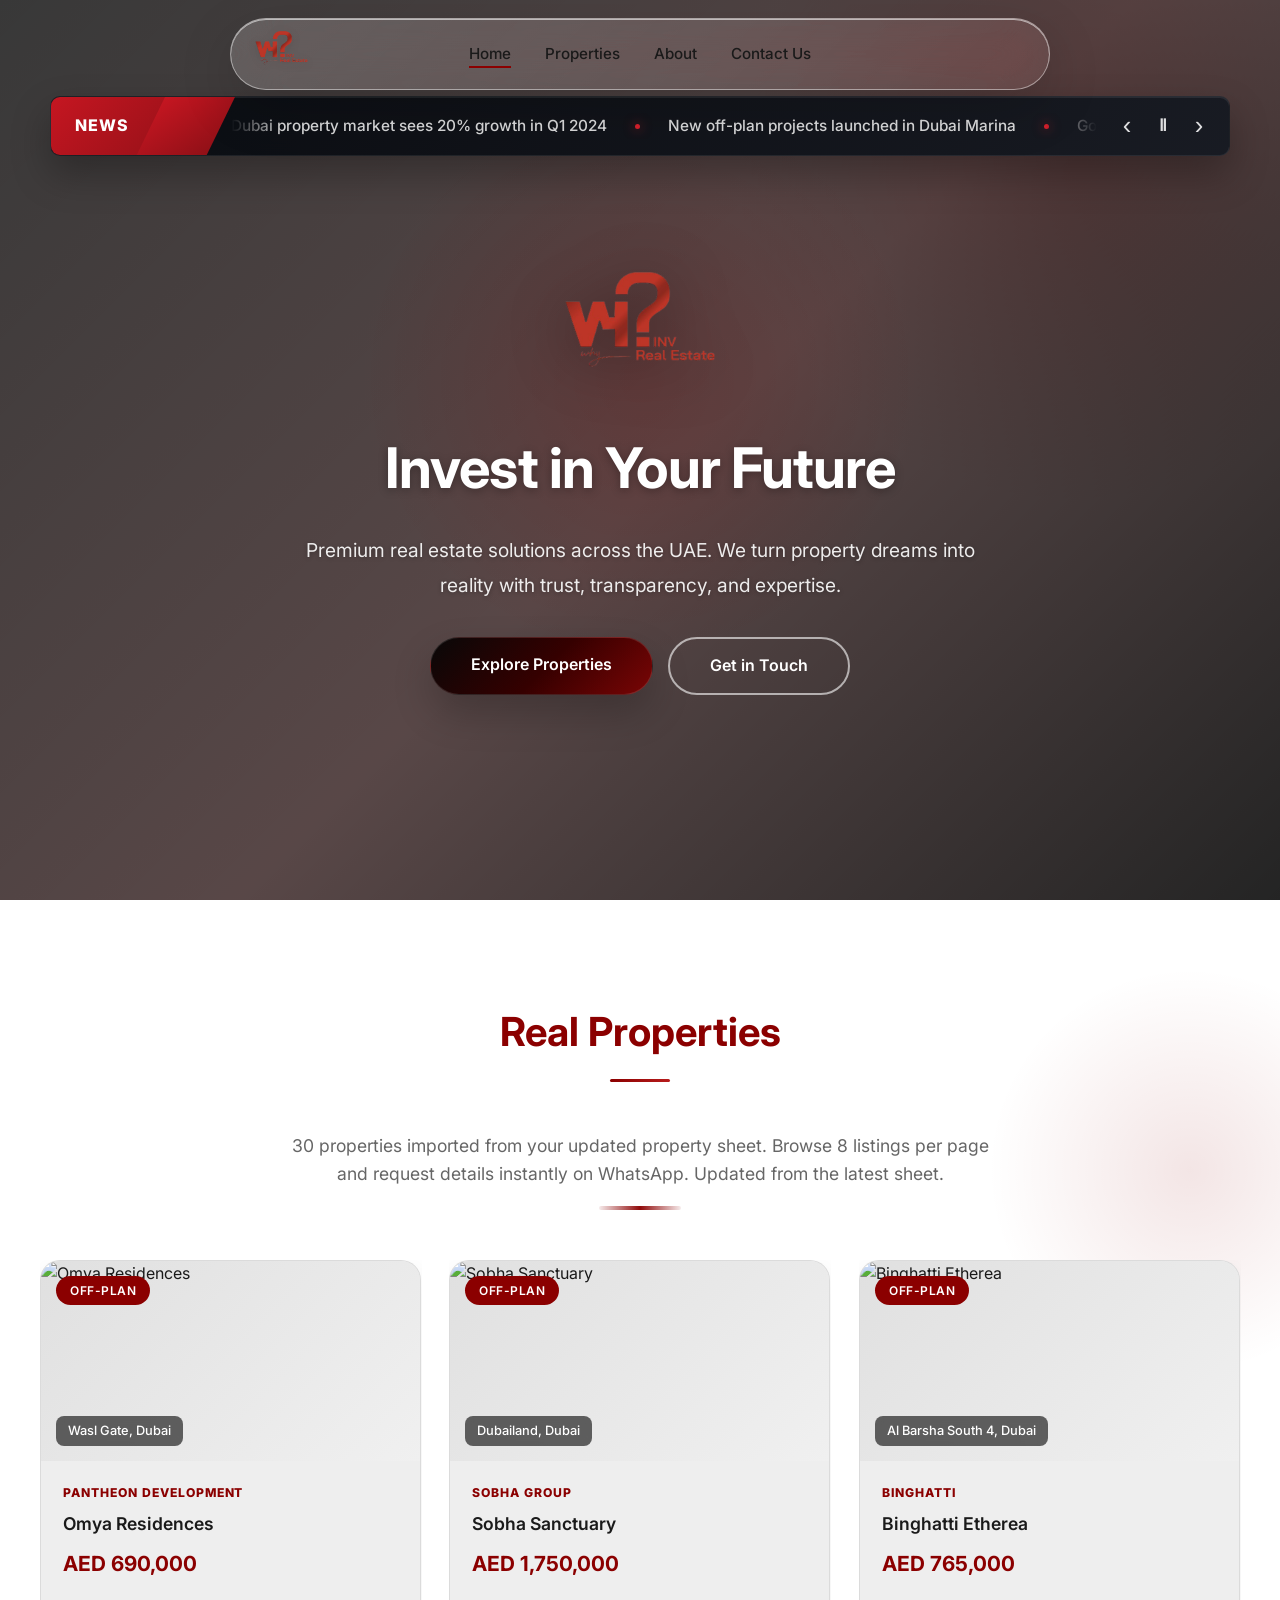
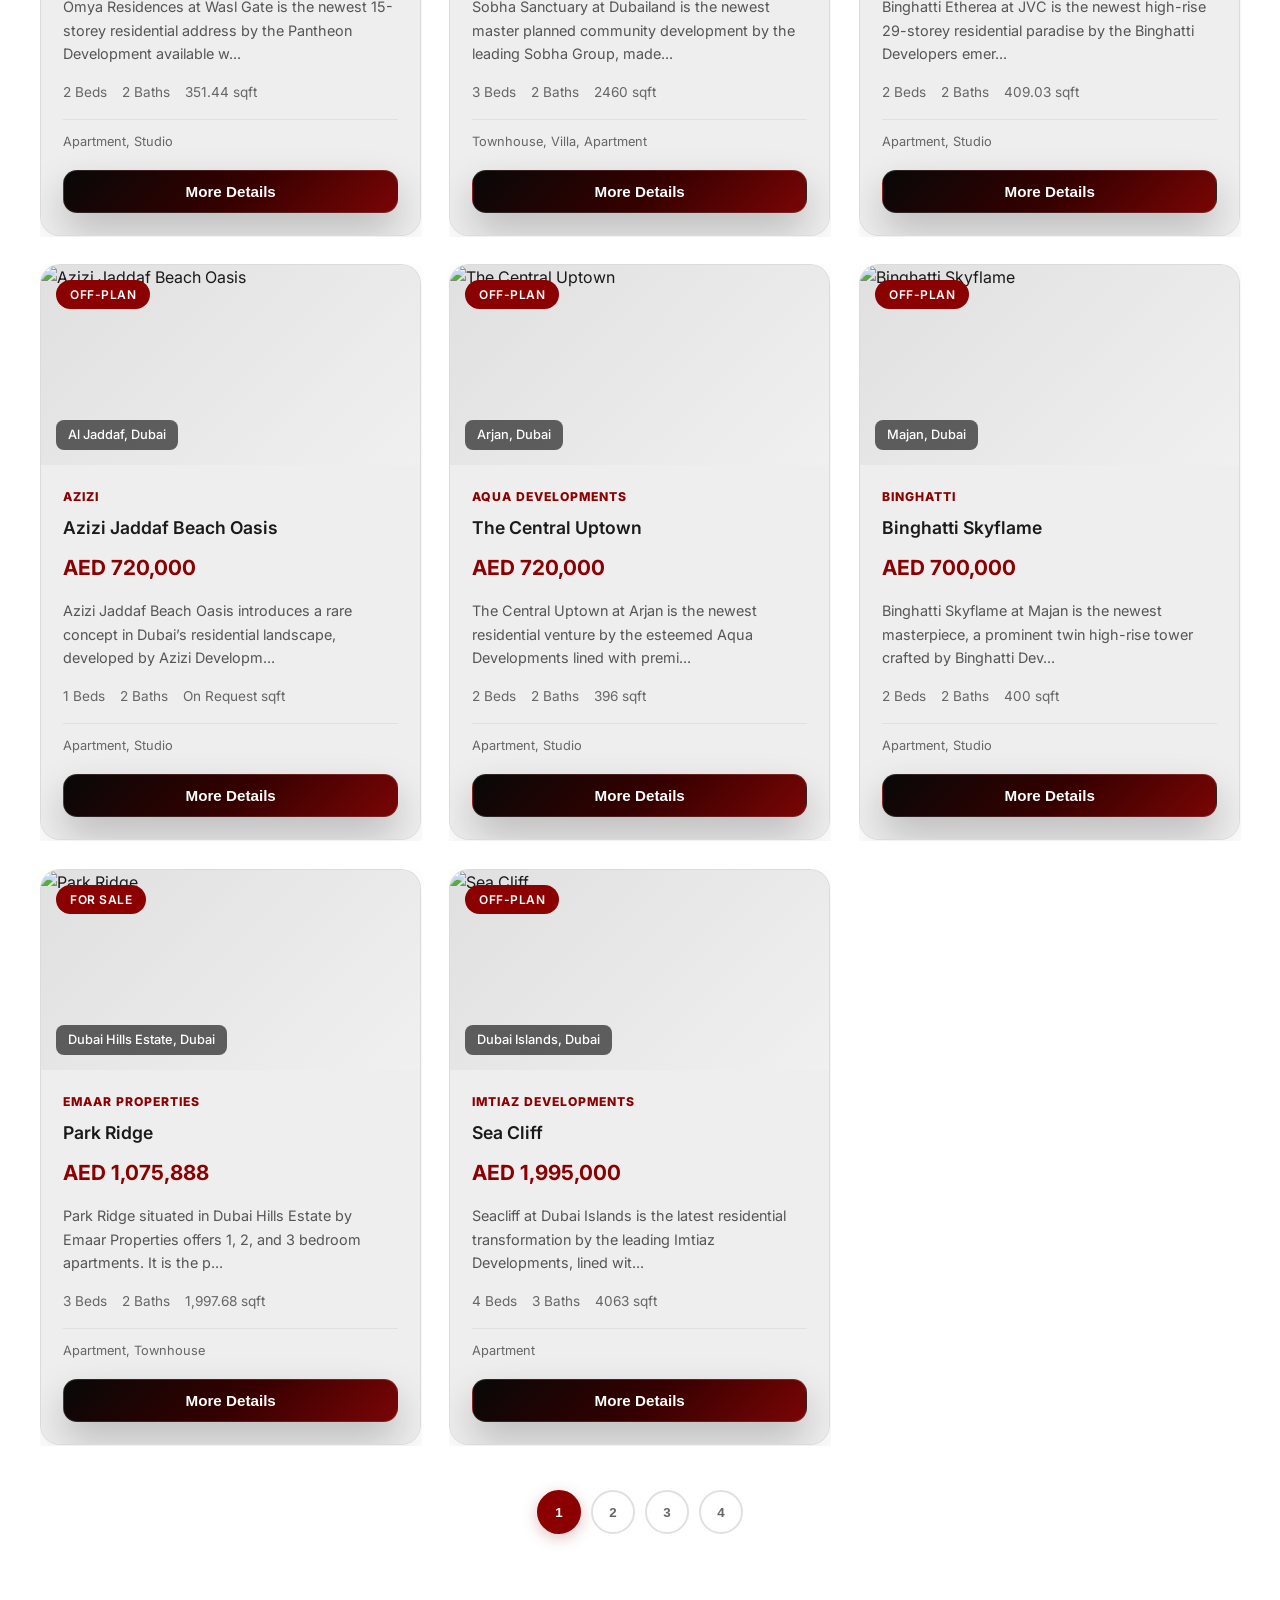
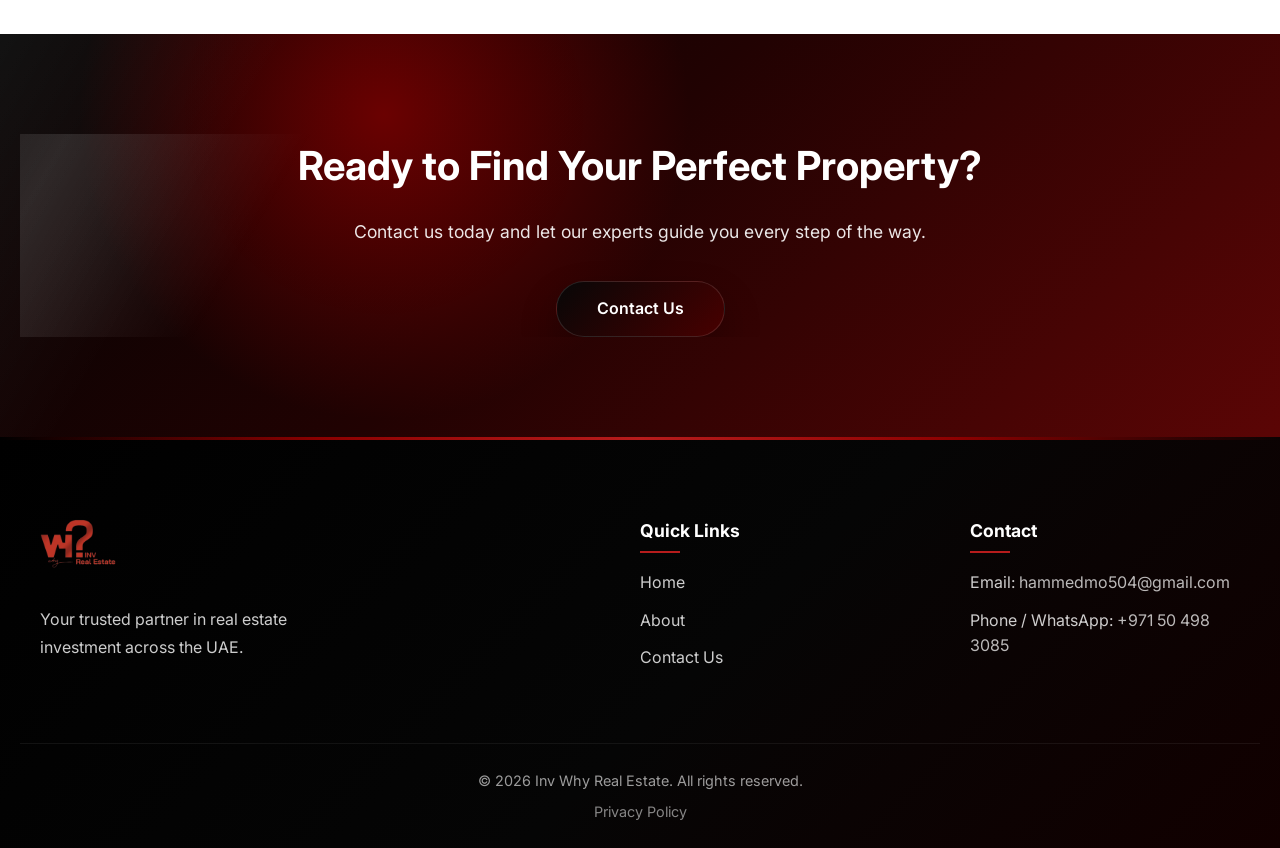
==== commit eb1e4ce6: "Add files via upload" ====
--- a/index.html
+++ b/index.html
@@ -7,7 +7,7 @@
   }
 </script>
 
-    <meta charset="UTF-8">
+<meta charset="UTF-8">
     <meta name="viewport" content="width=device-width, initial-scale=1.0">
     <title>Inv Why Real Estate | Home</title>
     <link rel="stylesheet" href="./style.css">
@@ -18,34 +18,38 @@
 
 <style id="critical-splash-style">
 html.skip-splash #appSplash { display: none !important; opacity: 0 !important; visibility: hidden !important; pointer-events: none !important; }
+
 #appSplash.door-splash {
     position: fixed !important;
     inset: 0 !important;
-    z-index: 99999 !important;
+    z-index: 999999 !important;
     display: flex !important;
     align-items: center !important;
     justify-content: center !important;
     overflow: hidden !important;
     background:
-        radial-gradient(circle at 50% 38%, rgba(140,0,0,.20), transparent 34%),
+        radial-gradient(circle at 50% 42%, rgba(140,0,0,.20), transparent 34%),
         linear-gradient(180deg, #030303 0%, #070707 52%, #000000 100%) !important;
-    opacity: 1;
-    visibility: visible;
-    transition: opacity .75s ease, visibility .75s ease;
-}
+    opacity: 1 !important;
+    visibility: visible !important;
+    transition: opacity .75s ease, visibility .75s ease !important;
+}
+
 #appSplash.door-splash.hide {
     opacity: 0 !important;
     visibility: hidden !important;
     pointer-events: none !important;
 }
+
 #appSplash .door-splash-depth {
     position: absolute !important;
     inset: 0 !important;
     background:
-        linear-gradient(90deg, rgba(255,40,40,.10) 0 1px, transparent 1px) center/74px 100%,
-        radial-gradient(circle at 50% 58%, rgba(255,49,49,.12), transparent 40%) !important;
-    opacity: .32 !important;
-}
+        radial-gradient(circle at 50% 52%, rgba(255,49,49,.13), transparent 38%),
+        repeating-linear-gradient(90deg, rgba(255,49,49,.07) 0 1px, transparent 1px 74px) !important;
+    opacity: .38 !important;
+}
+
 #appSplash .door-splash-logo-wrap {
     position: absolute !important;
     top: clamp(42px, 8vh, 72px) !important;
@@ -53,12 +57,15 @@
     transform: translateX(-50%) !important;
     z-index: 4 !important;
 }
+
 #appSplash .door-splash-logo {
     width: min(30vw, 116px) !important;
+    max-width: 116px !important;
     max-height: 92px !important;
     object-fit: contain !important;
     filter: drop-shadow(0 12px 26px rgba(255,40,40,.28)) !important;
 }
+
 #appSplash .door-scene {
     position: absolute !important;
     top: 18% !important;
@@ -69,24 +76,7 @@
     perspective: 900px !important;
     z-index: 2 !important;
 }
-#appSplash .door-frame {
-    position: absolute !important;
-    inset: 11% 18% 0 !important;
-    border: 2px solid rgba(255,49,49,.94) !important;
-    box-shadow: 0 0 20px rgba(255,49,49,.70), inset 0 0 28px rgba(255,49,49,.16) !important;
-}
-#appSplash .door-panel {
-    position: absolute !important;
-    top: 11% !important;
-    bottom: 0 !important;
-    width: 32% !important;
-    background: linear-gradient(135deg, rgba(45,0,0,.96), rgba(6,6,6,.98)) !important;
-    border: 1px solid rgba(255,49,49,.34) !important;
-    box-shadow: 0 0 28px rgba(255,49,49,.14) !important;
-    animation: doorOpen 1.6s cubic-bezier(.16,1,.3,1) infinite alternate !important;
-}
-#appSplash .door-left { left: 18% !important; transform-origin: left center !important; }
-#appSplash .door-right { right: 18% !important; transform-origin: right center !important; animation-name: doorOpenRight !important; }
+
 #appSplash .door-city {
     position: absolute !important;
     inset: 18% 24% 8% !important;
@@ -94,7 +84,30 @@
         linear-gradient(180deg, rgba(0,0,0,.22), rgba(0,0,0,.84)),
         url('https://images.unsplash.com/photo-1518684079-3c830dcef090?w=900&q=80') center/cover no-repeat !important;
     filter: grayscale(.25) contrast(1.08) brightness(.66) !important;
-}
+    box-shadow: inset 0 0 40px rgba(255,49,49,.15) !important;
+}
+
+#appSplash .door-frame {
+    position: absolute !important;
+    inset: 11% 18% 0 !important;
+    border: 2px solid rgba(255,49,49,.94) !important;
+    box-shadow: 0 0 20px rgba(255,49,49,.70), inset 0 0 28px rgba(255,49,49,.16) !important;
+}
+
+#appSplash .door-panel {
+    position: absolute !important;
+    top: 11% !important;
+    bottom: 0 !important;
+    width: 32% !important;
+    background: linear-gradient(135deg, rgba(54,0,0,.94), rgba(6,6,6,.98)) !important;
+    border: 1px solid rgba(255,49,49,.34) !important;
+    box-shadow: 0 0 28px rgba(255,49,49,.14) !important;
+    animation: doorOpen 1.6s cubic-bezier(.16,1,.3,1) infinite alternate !important;
+}
+
+#appSplash .door-left { left: 18% !important; transform-origin: left center !important; }
+#appSplash .door-right { right: 18% !important; transform-origin: right center !important; animation-name: doorOpenRight !important; }
+
 #appSplash .door-floor {
     position: absolute !important;
     left: 10% !important;
@@ -107,6 +120,7 @@
     clip-path: polygon(30% 0, 70% 0, 100% 100%, 0 100%) !important;
     opacity: .78 !important;
 }
+
 #appSplash .door-splash-content {
     position: absolute !important;
     z-index: 4 !important;
@@ -116,6 +130,7 @@
     transform: translateX(-50%) !important;
     text-align: center !important;
 }
+
 #appSplash .door-splash-title {
     color: #fff !important;
     font-size: clamp(1.25rem, 4.5vw, 2rem) !important;
@@ -123,6 +138,7 @@
     letter-spacing: .42em !important;
     margin-left: .42em !important;
 }
+
 #appSplash .door-splash-subtitle {
     margin-top: 10px !important;
     color: #ff3131 !important;
@@ -131,11 +147,13 @@
     letter-spacing: .46em !important;
     margin-left: .46em !important;
 }
+
 #appSplash .door-splash-loading {
     color: rgba(255,255,255,.82) !important;
     margin: 20px 0 16px !important;
     font-size: 1rem !important;
 }
+
 #appSplash .door-splash-progress {
     position: relative !important;
     width: min(70vw, 320px) !important;
@@ -145,6 +163,7 @@
     overflow: hidden !important;
     background: rgba(255,255,255,.20) !important;
 }
+
 #appSplash .door-splash-progress span {
     position: absolute !important;
     inset: 0 auto 0 0 !important;
@@ -154,12 +173,14 @@
     box-shadow: 0 0 18px rgba(255,49,49,.72) !important;
     animation: doorProgress 1.25s cubic-bezier(.4,0,.2,1) infinite !important;
 }
+
 @keyframes doorOpen { from { transform: rotateY(0); } to { transform: rotateY(-58deg); } }
 @keyframes doorOpenRight { from { transform: rotateY(0); } to { transform: rotateY(58deg); } }
 @keyframes doorProgress { 0% { transform: translateX(-115%); } 55% { transform: translateX(105%); } 100% { transform: translateX(240%); } }
+
 @media (max-width: 480px) {
     #appSplash .door-scene { width: min(76vw, 330px) !important; height: min(45vh, 390px) !important; top: 19% !important; }
-    #appSplash .door-splash-logo { width: min(38vw, 104px) !important; }
+    #appSplash .door-splash-logo { width: min(38vw, 104px) !important; max-width: 104px !important; }
 }
 </style>
 
@@ -171,31 +192,17 @@
             <img src="./logo.png" alt="INV WHY Real Estate" class="door-splash-logo">
         </div>
         <div class="door-scene" aria-hidden="true">
+            <div class="door-city"></div>
+            <div class="door-frame"></div>
             <div class="door-panel door-left"></div>
             <div class="door-panel door-right"></div>
-            <div class="door-frame"></div>
-            <div class="door-city"></div>
             <div class="door-floor"></div>
         </div>
         <div class="door-splash-content">
             <div class="door-splash-title">I N V&nbsp;&nbsp; W H Y</div>
             <div class="door-splash-subtitle">R E A L&nbsp;&nbsp; E S T A T E</div>
             <p class="door-splash-loading">Loading...</p>
-            <div class="door-splash-progress" aria-hidden="true">
-                <span></span>
-            </div>
-        </div>
-    </div>
-
-<div class="glass-splash-card">
-            <img src="./logo.png" alt="INV WHY Real Estate" class="glass-splash-logo">
-            <div class="glass-splash-line" aria-hidden="true"></div>
-            <p class="glass-splash-loading">Loading...</p>
-            <div class="glass-splash-dots" aria-hidden="true">
-                <span></span>
-                <span></span>
-                <span></span>
-            </div>
+            <div class="door-splash-progress" aria-hidden="true"><span></span></div>
         </div>
     </div>
 
--- a/style.css
+++ b/style.css
@@ -5878,217 +5878,8 @@
 
 
 
+
+
 /* ==================== OPEN DOOR SPLASH ==================== */
-.app-splash.door-splash {
-    position: fixed;
-    inset: 0;
-    z-index: 99999;
-    display: flex;
-    align-items: center;
-    justify-content: center;
-    overflow: hidden;
-    background:
-        radial-gradient(circle at 50% 38%, rgba(140,0,0,0.20), transparent 34%),
-        linear-gradient(180deg, #030303 0%, #070707 52%, #000000 100%);
-    opacity: 1;
-    visibility: visible;
-    transition: opacity 0.75s ease, visibility 0.75s ease;
-}
-
-.app-splash.door-splash.hide {
-    opacity: 0;
-    visibility: hidden;
-    pointer-events: none;
-}
-
-.door-splash-depth {
-    position: absolute;
-    inset: 0;
-    background:
-        radial-gradient(circle at 50% 52%, rgba(255,49,49,0.13), transparent 38%),
-        repeating-linear-gradient(90deg, rgba(255,49,49,0.07) 0 1px, transparent 1px 74px);
-    opacity: 0.38;
-    animation: doorDepthPulse 2s ease-in-out infinite alternate;
-}
-
-.door-splash-logo-wrap {
-    position: absolute;
-    top: clamp(42px, 8vh, 72px);
-    left: 50%;
-    transform: translateX(-50%);
-    z-index: 4;
-}
-
-.door-splash-logo {
-    width: min(30vw, 116px);
-    max-height: 92px;
-    object-fit: contain;
-    filter: drop-shadow(0 12px 26px rgba(255,40,40,0.28));
-    animation: doorLogoFloat 1.8s ease-in-out infinite alternate;
-}
-
-.door-scene {
-    position: absolute;
-    top: 18%;
-    left: 50%;
-    width: min(58vw, 360px);
-    height: min(47vh, 430px);
-    transform: translateX(-50%);
-    perspective: 900px;
-    z-index: 2;
-}
-
-.door-frame {
-    position: absolute;
-    inset: 11% 18% 0;
-    border: 2px solid rgba(255,49,49,0.94);
-    box-shadow:
-        0 0 20px rgba(255,49,49,0.70),
-        inset 0 0 28px rgba(255,49,49,0.16);
-}
-
-.door-panel {
-    position: absolute;
-    top: 11%;
-    bottom: 0;
-    width: 32%;
-    background:
-        linear-gradient(135deg, rgba(54,0,0,0.94), rgba(6,6,6,0.98)),
-        repeating-linear-gradient(90deg, rgba(255,255,255,0.03) 0 1px, transparent 1px 24px);
-    border: 1px solid rgba(255,49,49,0.34);
-    box-shadow: 0 0 28px rgba(255,49,49,0.14);
-    animation: doorOpen 1.6s cubic-bezier(.16,1,.3,1) infinite alternate;
-}
-
-.door-left {
-    left: 18%;
-    transform-origin: left center;
-}
-
-.door-right {
-    right: 18%;
-    transform-origin: right center;
-    animation-name: doorOpenRight;
-}
-
-.door-city {
-    position: absolute;
-    inset: 18% 24% 8%;
-    background:
-        linear-gradient(180deg, rgba(0,0,0,0.22), rgba(0,0,0,0.84)),
-        url('https://images.unsplash.com/photo-1518684079-3c830dcef090?w=900&q=80') center/cover no-repeat;
-    filter: grayscale(0.25) contrast(1.08) brightness(0.66);
-    box-shadow: inset 0 0 40px rgba(255,49,49,0.15);
-}
-
-.door-floor {
-    position: absolute;
-    left: 10%;
-    right: 10%;
-    bottom: 0;
-    height: 24%;
-    background:
-        linear-gradient(90deg, transparent, rgba(255,49,49,0.55), transparent),
-        repeating-linear-gradient(90deg, rgba(255,49,49,0.16) 0 1px, transparent 1px 34px);
-    clip-path: polygon(30% 0, 70% 0, 100% 100%, 0 100%);
-    opacity: 0.78;
-}
-
-.door-splash-content {
-    position: absolute;
-    z-index: 4;
-    bottom: clamp(38px, 8vh, 74px);
-    left: 50%;
-    width: min(82vw, 420px);
-    transform: translateX(-50%);
-    text-align: center;
-}
-
-.door-splash-title {
-    color: #fff;
-    font-size: clamp(1.25rem, 4.5vw, 2rem);
-    font-weight: 800;
-    letter-spacing: 0.42em;
-    margin-left: 0.42em;
-    text-shadow: 0 0 22px rgba(255,255,255,0.16);
-}
-
-.door-splash-subtitle {
-    margin-top: 10px;
-    color: #ff3131;
-    font-size: clamp(0.72rem, 2.4vw, 0.95rem);
-    font-weight: 800;
-    letter-spacing: 0.46em;
-    margin-left: 0.46em;
-    text-shadow: 0 0 18px rgba(255,49,49,0.35);
-}
-
-.door-splash-loading {
-    color: rgba(255,255,255,0.82);
-    margin: 20px 0 16px;
-    font-size: 1rem;
-}
-
-.door-splash-progress {
-    position: relative;
-    width: min(70vw, 320px);
-    height: 6px;
-    margin: 0 auto;
-    border-radius: 999px;
-    overflow: hidden;
-    background: rgba(255,255,255,0.20);
-    box-shadow: inset 0 1px 0 rgba(255,255,255,0.12);
-}
-
-.door-splash-progress span {
-    position: absolute;
-    inset: 0 auto 0 0;
-    width: 42%;
-    border-radius: inherit;
-    background: linear-gradient(90deg, #8b0000, #ff3131, #fff);
-    box-shadow: 0 0 18px rgba(255,49,49,0.72);
-    animation: doorProgress 1.25s cubic-bezier(.4,0,.2,1) infinite;
-}
-
-@keyframes doorOpen {
-    from { transform: rotateY(0); }
-    to { transform: rotateY(-58deg); }
-}
-
-@keyframes doorOpenRight {
-    from { transform: rotateY(0); }
-    to { transform: rotateY(58deg); }
-}
-
-@keyframes doorProgress {
-    0% { transform: translateX(-115%); }
-    55% { transform: translateX(105%); }
-    100% { transform: translateX(240%); }
-}
-
-@keyframes doorLogoFloat {
-    from { transform: translateY(0) scale(1); }
-    to { transform: translateY(-5px) scale(1.025); }
-}
-
-@keyframes doorDepthPulse {
-    from { opacity: 0.26; }
-    to { opacity: 0.44; }
-}
-
-@media (max-width: 480px) {
-    .door-scene {
-        width: min(76vw, 330px);
-        height: min(45vh, 390px);
-        top: 19%;
-    }
-
-    .door-splash-logo {
-        width: min(38vw, 104px);
-    }
-
-    .door-splash-content {
-        bottom: 44px;
-    }
-}
+/* Main splash styling is injected as critical CSS in HTML to prevent white flash. */
 /* ==================== END OPEN DOOR SPLASH ==================== */
